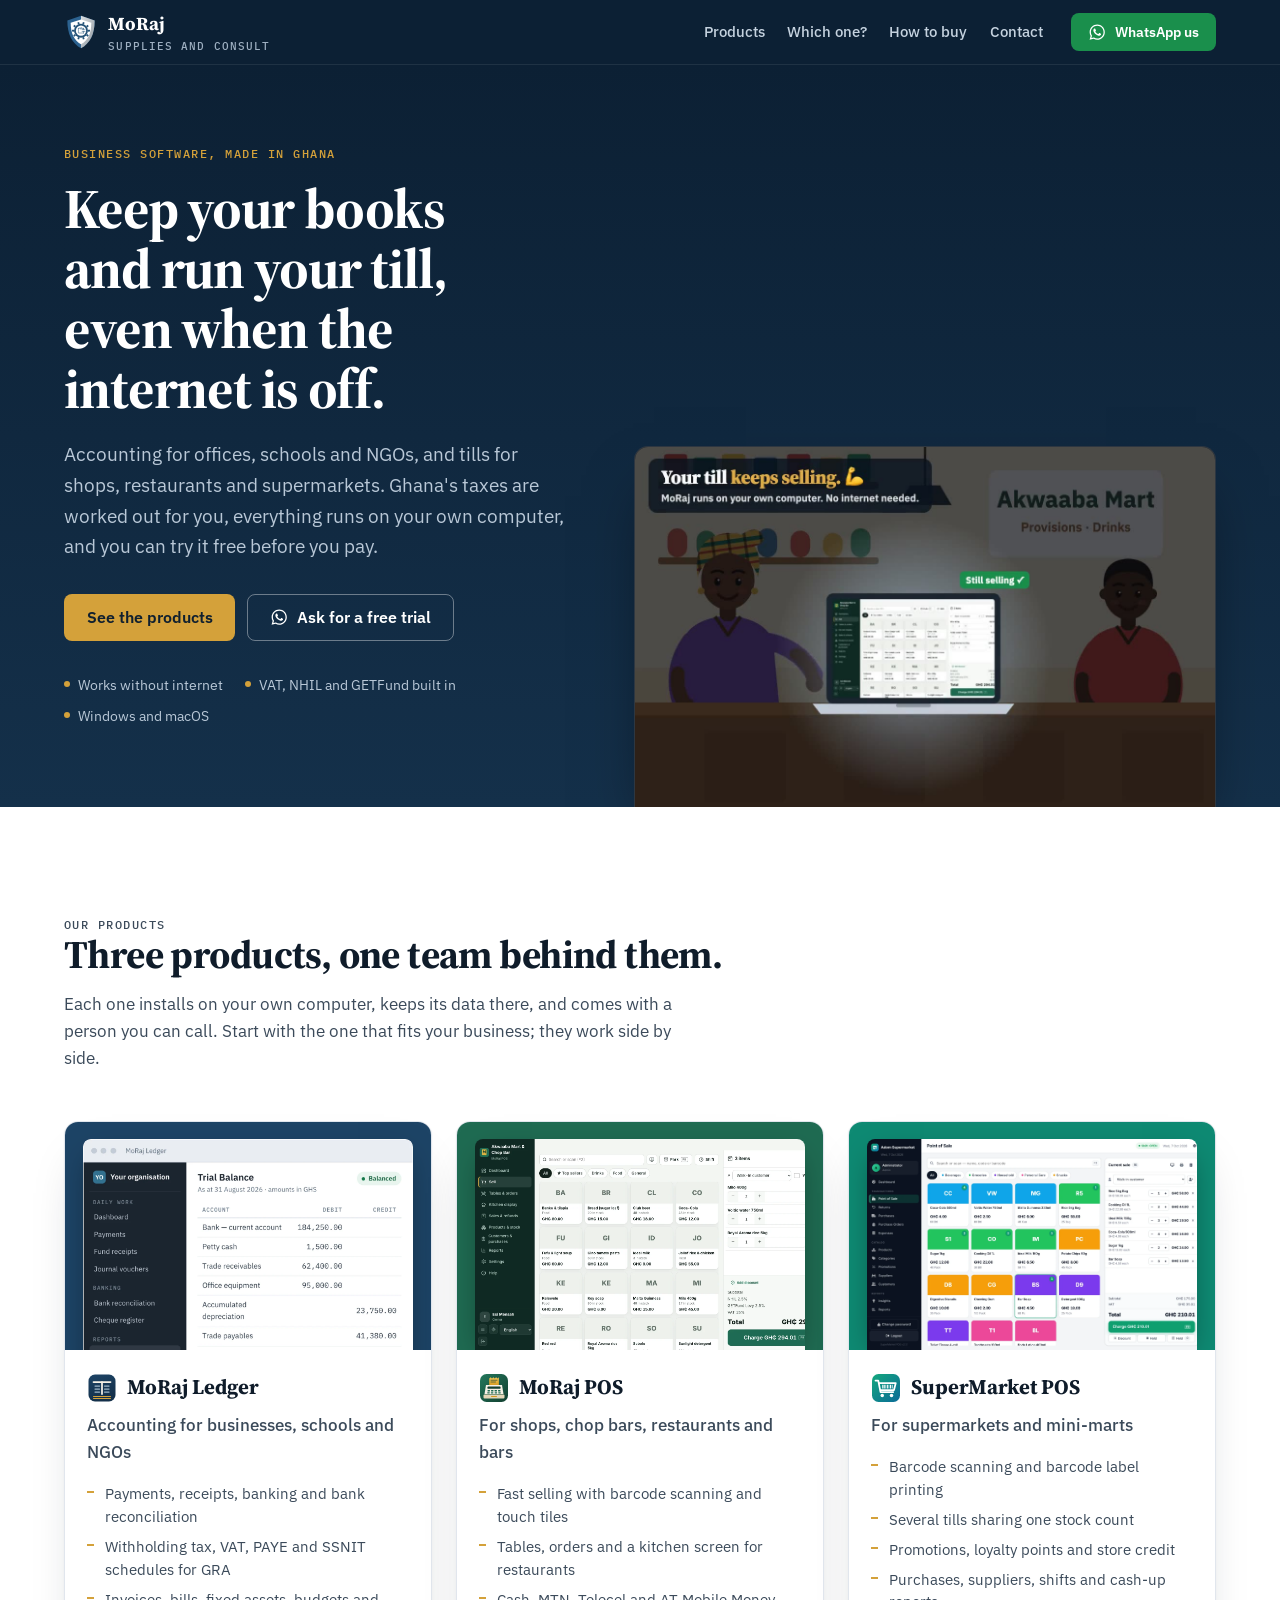
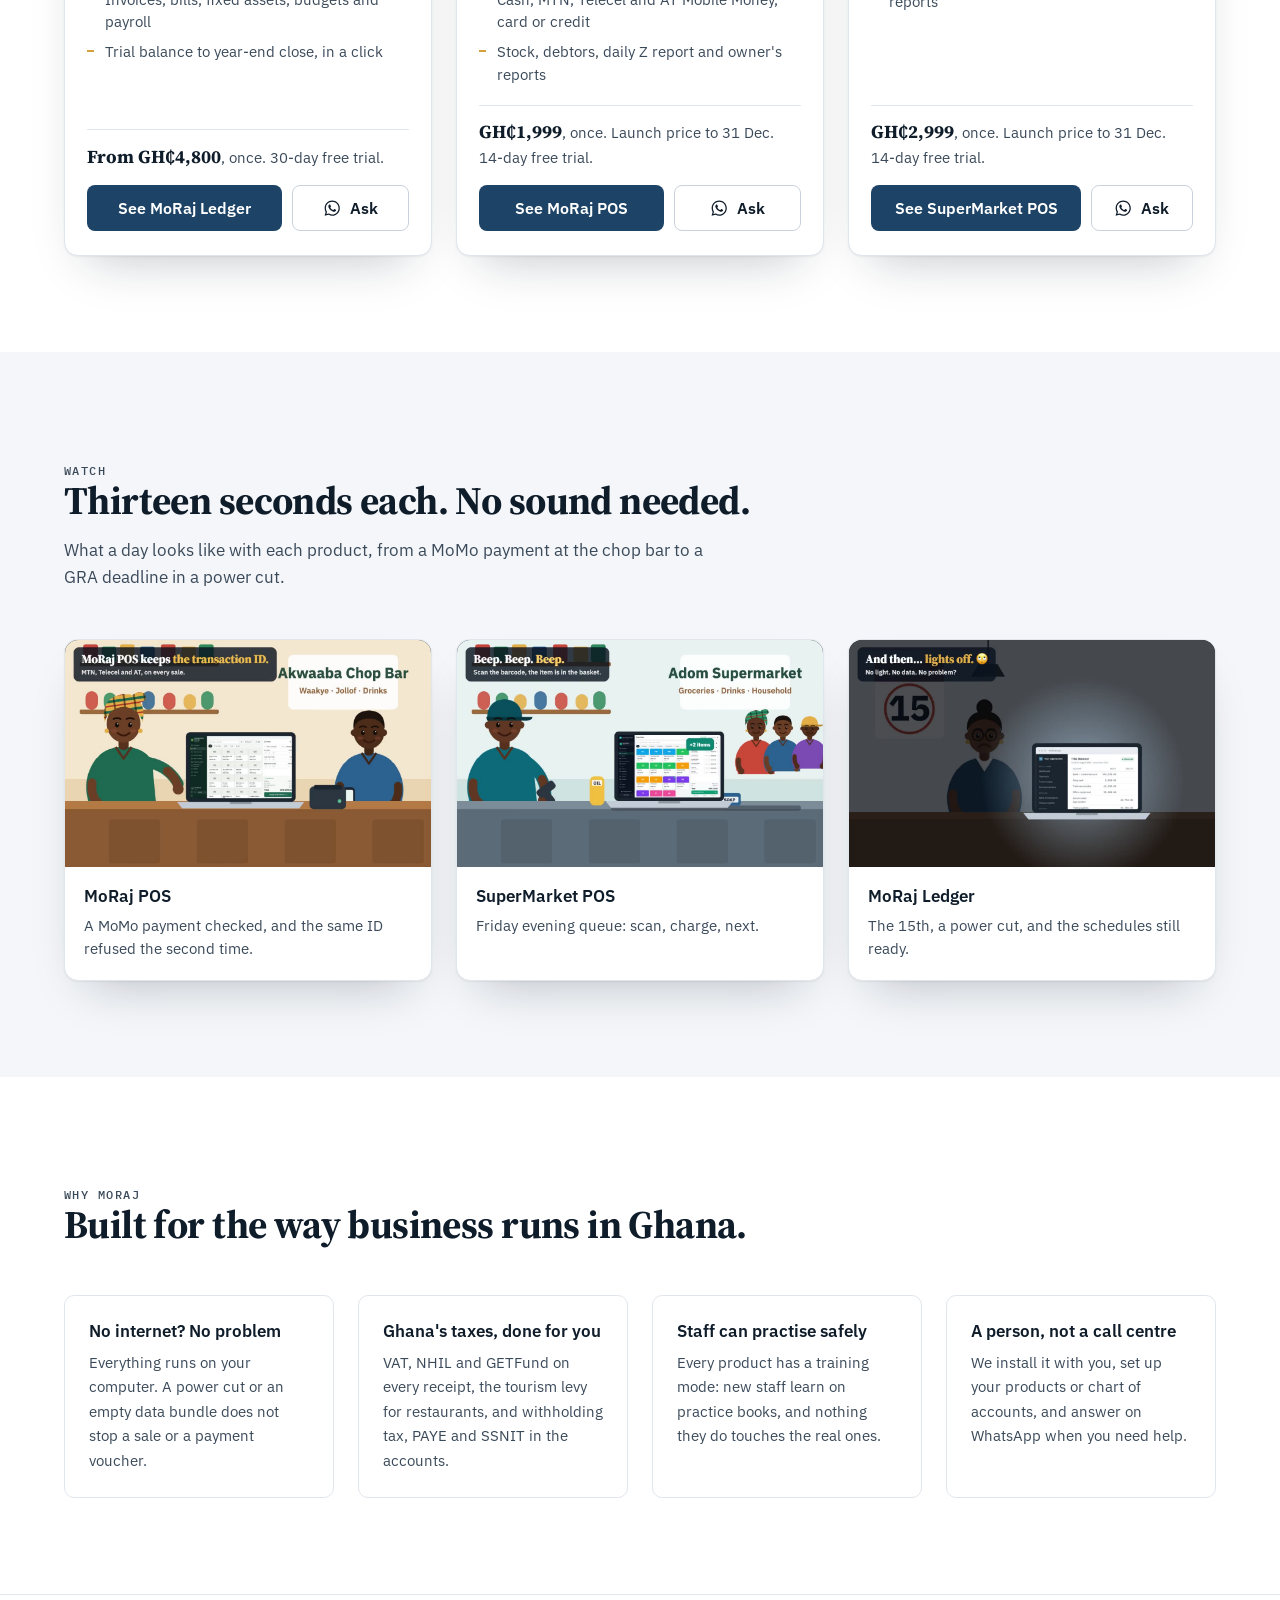
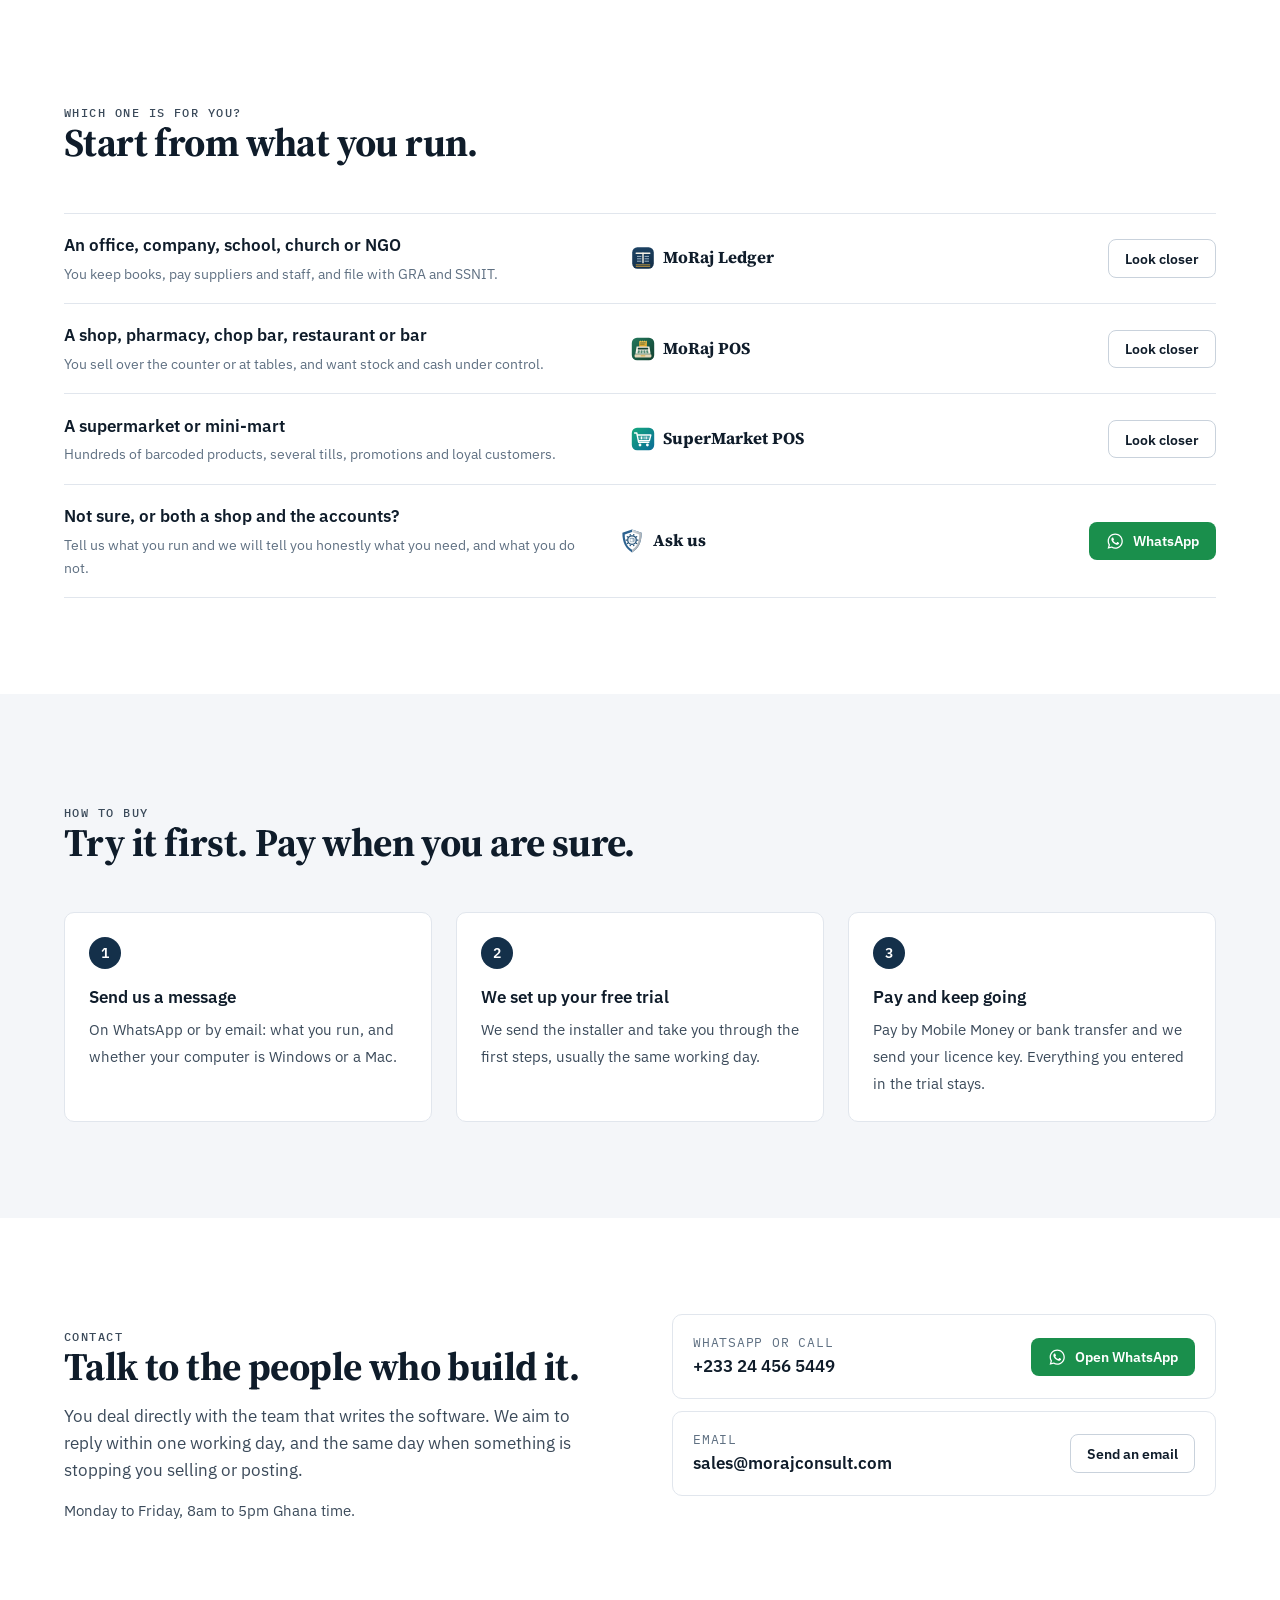
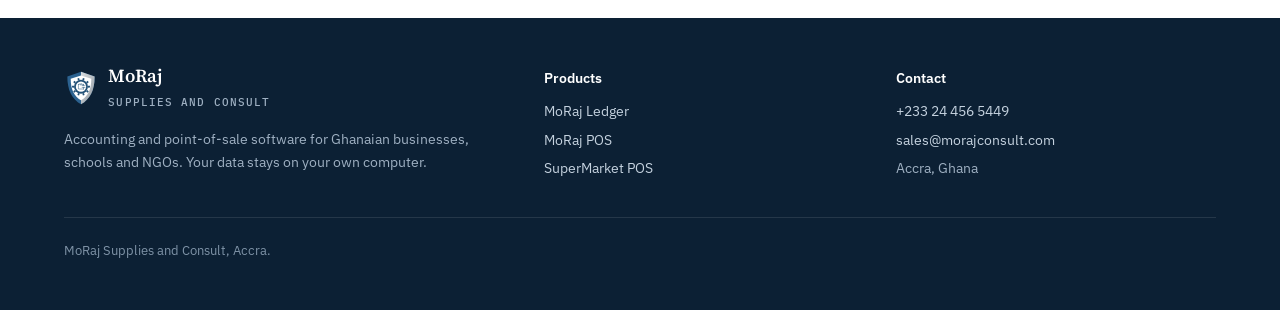
==== index.html @ 51623013 "Site: animated stories, real-app demos and launch prices The home hero is now the animated story (li" ====
<!doctype html>
<html lang="en-GH">
<head>
<meta charset="utf-8">
<meta name="viewport" content="width=device-width, initial-scale=1">
<title>MoRaj — accounting and point-of-sale software for Ghana</title>
<meta name="description" content="MoRaj Ledger for accounting, MoRaj POS for shops and restaurants, SuperMarket POS for supermarkets. Built for Ghana, runs on your own computer without internet. Free trial — WhatsApp +233 24 456 5449.">
<meta name="theme-color" content="#0c2034">
<!-- Link previews: most visitors arrive from a WhatsApp, Facebook or Snapchat link, where this card is the first impression. -->
<meta property="og:type" content="website">
<meta property="og:site_name" content="MoRaj Supplies and Consult">
<meta property="og:title" content="MoRaj — accounting and point-of-sale software for Ghana">
<meta property="og:description" content="Accounting, shop and restaurant tills, and supermarket tills. Ghana's taxes built in, works without internet, free trial.">
<meta property="og:url" content="https://morajconsult.com/">
<meta property="og:image" content="https://morajconsult.com/assets/og-home.png">
<meta property="og:image:width" content="1200">
<meta property="og:image:height" content="630">
<meta name="twitter:card" content="summary_large_image">
<link rel="icon" href="/assets/shield.svg" type="image/svg+xml">
<link rel="apple-touch-icon" href="/assets/shield-touch.png">
<link rel="preconnect" href="https://fonts.googleapis.com">
<link rel="preconnect" href="https://fonts.gstatic.com" crossorigin>
<link rel="stylesheet" href="https://fonts.googleapis.com/css2?family=IBM+Plex+Mono:wght@400;500&family=IBM+Plex+Sans:wght@400;500;600&family=Source+Serif+4:opsz,wght@8..60,600;8..60,700&display=swap">
<link rel="stylesheet" href="/assets/site.css">
</head>
<body>

<svg width="0" height="0" style="position:absolute" aria-hidden="true">
  <defs>
    <linearGradient id="steel" x1="0" y1="0" x2="1" y2="1"><stop offset="0%" stop-color="#d8dcdf"/><stop offset="45%" stop-color="#b9bfc4"/><stop offset="100%" stop-color="#8f979e"/></linearGradient>
    <!-- The company's mark: the MoRaj shield (gear, resistor, capacitor). Same geometry as the apps' BrandMark. -->
    <symbol id="shield" viewBox="0 0 120 132">
      <path d="M60 3 L113 21 C113 74 96 108 60 129 C24 108 7 74 7 21 Z" fill="#2c6290"/>
      <path d="M60 3 L113 21 C113 74 96 108 60 129 C60 129 60 3 60 3 Z" fill="url(#steel)"/>
      <path d="M60 17 L100 30 C100 71 87 98 60 114 C33 98 20 71 20 30 Z" fill="#ffffff"/>
      <g fill="#245277">
        <path d="M86.77,57.45 L94.84,57.68 L94.84,64.32 L86.77,64.55 Z M83.74,73.86 L90.14,78.79 L86.24,84.17 L79.57,79.61 Z M71.65,85.36 L73.92,93.11 L67.61,95.16 L64.89,87.55 Z M55.11,87.55 L52.39,95.16 L46.08,93.11 L48.35,85.36 Z M40.43,79.61 L33.76,84.17 L29.86,78.79 L36.26,73.86 Z M33.23,64.55 L25.16,64.32 L25.16,57.68 L33.23,57.45 Z M36.26,48.14 L29.86,43.21 L33.76,37.83 L40.43,42.39 Z M48.35,36.64 L46.08,28.89 L52.39,26.84 L55.11,34.45 Z M64.89,34.45 L67.61,26.84 L73.92,28.89 L71.65,36.64 Z M79.57,42.39 L86.24,37.83 L90.14,43.21 L83.74,48.14 Z"/>
        <circle cx="60" cy="61" r="27"/>
      </g>
      <circle cx="60" cy="61" r="20" fill="#ffffff"/>
      <g fill="none" stroke="#245277" stroke-width="1.9" stroke-linecap="round" stroke-linejoin="round">
        <path d="M50 52 h5 l1.5 -3.5 l3 7 l3 -7 l3 7 l1.5 -3.5 h3"/><path d="M50 52 V70 H70"/><path d="M70 52 V57"/><path d="M64.5 57 h11"/><path d="M64.5 64 h11"/><path d="M70 64 V70"/>
      </g>
    </symbol>
    <!-- MoRaj Ledger: the T-account with the gold double rule -->
    <linearGradient id="pg" x1="0" y1="0" x2="0.35" y2="1"><stop offset="0%" stop-color="#1d4466"/><stop offset="100%" stop-color="#14304a"/></linearGradient>
    <symbol id="m-ledger" viewBox="0 0 120 120">
      <rect x="6" y="6" width="108" height="108" rx="26" fill="url(#pg)"/>
      <g stroke="#f6f1e6" stroke-linecap="round" fill="none" stroke-width="7"><path d="M26 36 H94"/><path d="M60 36 V84"/></g>
      <g stroke="#9fb6c8" stroke-linecap="round" fill="none" stroke-width="5"><path d="M32 52 H50"/><path d="M32 64 H50"/><path d="M32 76 H50"/><path d="M70 52 H88"/><path d="M70 64 H88"/><path d="M70 76 H88"/></g>
      <g stroke="#d4a13a" stroke-linecap="round" fill="none" stroke-width="4"><path d="M26 94 H94"/><path d="M26 102 H94"/></g>
    </symbol>
    <!-- MoRaj POS: a till with the gold receipt coming out of it (assets/marks/moraj-pos.svg) -->
    <linearGradient id="pbg" x1="0" y1="0" x2="1" y2="1"><stop offset="0" stop-color="#23785c"/><stop offset="1" stop-color="#123f30"/></linearGradient>
    <linearGradient id="pgd" x1="0" y1="0" x2="0" y2="1"><stop offset="0" stop-color="#f4c656"/><stop offset="1" stop-color="#d49b20"/></linearGradient>
    <symbol id="m-pos" viewBox="0 0 120 120">
      <rect x="4" y="4" width="112" height="112" rx="26" fill="url(#pbg)"/>
  <!-- the receipt coming out of the till: the old mark's gold slip -->
  <path d="M41 50 V22 l5.5 -5 5.5 5 5.5 -5 5.5 5 5.5 -5 5.5 5 5.5 -5 V50 Z" fill="url(#pgd)"/>
  <path d="M48 29 H72 M48 36 H66" stroke="#123f30" stroke-width="3.2" stroke-linecap="round" opacity=".75"/>
  <!-- the till -->
  <path d="M28 48 H92 L98 84 H22 Z" fill="#f6f1e6"/>
  <rect x="34" y="54" width="52" height="9" rx="2.5" fill="#123f30"/>
  <g fill="#1f6b52">
    <rect x="34" y="68" width="10" height="5.5" rx="1.5"/><rect x="48" y="68" width="10" height="5.5" rx="1.5"/><rect x="62" y="68" width="10" height="5.5" rx="1.5"/><rect x="76" y="68" width="10" height="5.5" rx="1.5"/>
    <rect x="33" y="76.5" width="10" height="5" rx="1.5"/><rect x="47.5" y="76.5" width="10" height="5" rx="1.5"/><rect x="62.5" y="76.5" width="10" height="5" rx="1.5"/><rect x="77" y="76.5" width="10" height="5" rx="1.5"/>
  </g>
  <!-- the cash drawer, with the gold rule -->
  <rect x="18" y="86" width="84" height="16" rx="4" fill="#e3d6b8"/>
  <rect x="48" y="92" width="24" height="4" rx="2" fill="#d49b20"/>
    </symbol>
    <!-- SuperMarket POS: a trolley with a barcode in the basket (assets/marks/supermarket-pos.svg) -->
    <linearGradient id="sbg" x1="0" y1="0" x2="1" y2="1"><stop offset="0" stop-color="#14a87d"/><stop offset="1" stop-color="#0b6b98"/></linearGradient>
    <symbol id="m-smk" viewBox="0 0 120 120">
      <rect x="4" y="4" width="112" height="112" rx="26" fill="url(#sbg)"/>
  <!-- the trolley -->
  <path d="M18 30 H29 L38 76 H89" fill="none" stroke="#fff" stroke-width="7" stroke-linecap="round" stroke-linejoin="round"/>
  <path d="M31 40 H99 L92 68 H37" fill="none" stroke="#fff" stroke-width="7" stroke-linejoin="round"/>
  <!-- a barcode in the basket -->
  <g fill="#fff">
    <rect x="44" y="47" width="3" height="15"/><rect x="50" y="47" width="5" height="15"/><rect x="58" y="47" width="2.5" height="15"/>
    <rect x="63.5" y="47" width="4" height="15"/><rect x="70.5" y="47" width="2.5" height="15"/><rect x="76" y="47" width="5" height="15"/><rect x="84" y="47" width="2.5" height="15"/>
  </g>
  <circle cx="45" cy="90" r="7" fill="#fff"/><circle cx="82" cy="90" r="7" fill="#fff"/>
    </symbol>
    <symbol id="wa" viewBox="0 0 24 24"><path fill="currentColor" d="M12.04 2C6.58 2 2.13 6.45 2.13 11.91c0 1.75.46 3.45 1.32 4.95L2.05 22l5.25-1.38c1.45.79 3.08 1.21 4.74 1.21 5.46 0 9.91-4.45 9.91-9.91C21.95 6.45 17.5 2 12.04 2Zm0 18.15c-1.48 0-2.93-.4-4.2-1.15l-.3-.18-3.12.82.83-3.04-.2-.31a8.2 8.2 0 0 1-1.26-4.38c0-4.54 3.7-8.24 8.25-8.24 4.54 0 8.24 3.7 8.24 8.24 0 4.55-3.7 8.24-8.24 8.24Zm4.52-6.16c-.25-.12-1.47-.72-1.69-.81-.23-.08-.39-.12-.56.13-.17.24-.64.8-.78.97-.14.17-.29.19-.54.06-.25-.12-1.05-.39-1.99-1.23-.74-.66-1.23-1.47-1.38-1.72-.14-.25-.02-.38.11-.5.11-.11.25-.29.37-.43.13-.15.17-.25.25-.42.08-.17.04-.31-.02-.43-.06-.12-.56-1.34-.76-1.84-.2-.48-.41-.42-.56-.43h-.48c-.17 0-.43.06-.66.31-.22.25-.86.85-.86 2.07 0 1.22.89 2.4 1.01 2.56.12.17 1.75 2.67 4.23 3.74.59.26 1.05.41 1.41.52.59.19 1.13.16 1.56.1.48-.07 1.47-.6 1.67-1.18.21-.58.21-1.07.14-1.18-.06-.1-.22-.16-.47-.28Z"/></symbol>
  </defs>
</svg>

<header class="top on-dark">
  <div class="wrap top-in">
    <a class="logo" href="/" aria-label="MoRaj Supplies and Consult, home"><svg aria-hidden="true"><use href="#shield"/></svg><span><b>MoRaj</b><small>Supplies and Consult</small></span></a>
    <nav aria-label="Sections">
      <a href="#products">Products</a>
      <a href="#which">Which one?</a>
      <a href="#buy">How to buy</a>
      <a href="#contact">Contact</a>
    </nav>
    <a class="btn btn-wa btn-sm" href="https://wa.me/233244565449?text=Hello%20MoRaj%2C%20I%20would%20like%20to%20know%20more%20about%20your%20software."><svg aria-hidden="true"><use href="#wa"/></svg>WhatsApp us</a>
  </div>
</header>

<main>

  <section class="hero on-dark">
    <div class="wrap hero-grid">
      <div class="hero-copy">
        <p class="eyebrow">Business software, made in Ghana</p>
        <h1>Keep your books and run your till, even when the internet is off.</h1>
        <p class="lede">
          Accounting for offices, schools and NGOs, and tills for shops, restaurants and
          supermarkets. Ghana's taxes are worked out for you, everything runs on your own
          computer, and you can try it free before you pay.
        </p>
        <div class="cta-row">
          <a class="btn btn-primary" href="#products">See the products</a>
          <a class="btn btn-line" href="https://wa.me/233244565449?text=Hello%20MoRaj%2C%20I%20would%20like%20a%20free%20trial.%20My%20business%20is%3A%20"><svg aria-hidden="true"><use href="#wa"/></svg>Ask for a free trial</a>
        </div>
        <ul class="facts">
          <li>Works without internet</li>
          <li>VAT, NHIL and GETFund built in</li>
          <li>Windows and macOS</li>
        </ul>
      </div>
      <figure class="movie" aria-label="Animation: the lights go off in a shop and the till keeps selling"><video data-autoplay muted loop playsinline preload="metadata" poster="/assets/video/moraj-web-poster.jpg" width="1200" height="744"><source src="/assets/video/moraj-web.mp4" type="video/mp4"></video></figure>
    </div>
  </section>

  <!-- ── Products ─────────────────────────────────────────────────────── -->
  <section class="sec" id="products">
    <div class="wrap">
      <div class="head">
        <p class="kicker">Our products</p>
        <h2>Three products, one team behind them.</h2>
        <p>Each one installs on your own computer, keeps its data there, and comes with a person you can call. Start with the one that fits your business; they work side by side.</p>
      </div>
      <div class="products">

        <article class="product" style="--c: var(--ledger)">
          <div class="product-pic"><img src="/assets/img/ledger-tb.webp" width="1200" height="1293" alt="MoRaj Ledger showing a trial balance whose debit and credit totals agree." loading="lazy"></div>
          <div class="product-body">
            <div class="product-name"><svg aria-hidden="true"><use href="#m-ledger"/></svg><h3>MoRaj Ledger</h3></div>
            <p class="for">Accounting for businesses, schools and NGOs</p>
            <ul>
              <li>Payments, receipts, banking and bank reconciliation</li>
              <li>Withholding tax, VAT, PAYE and SSNIT schedules for GRA</li>
              <li>Invoices, bills, fixed assets, budgets and payroll</li>
              <li>Trial balance to year-end close, in a click</li>
            </ul>
            <p class="price-line"><b>From GH₵4,800</b>, once. 30-day free trial.</p>
            <div class="btns">
              <a class="btn btn-primary" href="/ledger/">See MoRaj Ledger</a>
              <a class="btn btn-line" href="https://wa.me/233244565449?text=Hello%2C%20I%20would%20like%20to%20try%20MoRaj%20Ledger.%20My%20organisation%20is%3A%20"><svg aria-hidden="true"><use href="#wa"/></svg>Ask</a>
            </div>
          </div>
        </article>

        <article class="product" style="--c: var(--pos)">
          <div class="product-pic"><img src="/assets/img/moraj-pos-sell.webp" width="1366" height="820" alt="MoRaj POS selling screen with food and drink tiles and a bill with NHIL, GETFund and VAT." loading="lazy"></div>
          <div class="product-body">
            <div class="product-name"><svg aria-hidden="true"><use href="#m-pos"/></svg><h3>MoRaj POS</h3></div>
            <p class="for">For shops, chop bars, restaurants and bars</p>
            <ul>
              <li>Fast selling with barcode scanning and touch tiles</li>
              <li>Tables, orders and a kitchen screen for restaurants</li>
              <li>Cash, MTN, Telecel and AT Mobile Money, card or credit</li>
              <li>Stock, debtors, daily Z report and owner's reports</li>
            </ul>
            <p class="price-line"><b>GH₵1,999</b>, once. Launch price to 31 Dec. 14-day free trial.</p>
            <div class="btns">
              <a class="btn btn-primary" href="/pos/">See MoRaj POS</a>
              <a class="btn btn-line" href="https://wa.me/233244565449?text=Hello%2C%20I%20would%20like%20to%20try%20MoRaj%20POS.%20My%20business%20is%3A%20"><svg aria-hidden="true"><use href="#wa"/></svg>Ask</a>
            </div>
          </div>
        </article>

        <article class="product" style="--c: var(--smk)">
          <div class="product-pic"><img src="/assets/img/supermarket-pos-till.webp" width="1600" height="1000" alt="SuperMarket POS till with a basket of groceries." loading="lazy"></div>
          <div class="product-body">
            <div class="product-name"><svg aria-hidden="true"><use href="#m-smk"/></svg><h3>SuperMarket POS</h3></div>
            <p class="for">For supermarkets and mini-marts</p>
            <ul>
              <li>Barcode scanning and barcode label printing</li>
              <li>Several tills sharing one stock count</li>
              <li>Promotions, loyalty points and store credit</li>
              <li>Purchases, suppliers, shifts and cash-up reports</li>
            </ul>
            <p class="price-line"><b>GH₵2,999</b>, once. Launch price to 31 Dec. 14-day free trial.</p>
            <div class="btns">
              <a class="btn btn-primary" href="/supermarket/">See SuperMarket POS</a>
              <a class="btn btn-line" href="https://wa.me/233244565449?text=Hello%2C%20I%20would%20like%20to%20try%20SuperMarket%20POS.%20My%20shop%20is%3A%20"><svg aria-hidden="true"><use href="#wa"/></svg>Ask</a>
            </div>
          </div>
        </article>

      </div>
    </div>
  </section>

  <!-- ── Watch ────────────────────────────────────────────────────────── -->
  <section class="sec tint" id="watch">
    <div class="wrap">
      <div class="head">
        <p class="kicker">Watch</p>
        <h2>Thirteen seconds each. No sound needed.</h2>
        <p>What a day looks like with each product, from a MoMo payment at the chop bar to a GRA deadline in a power cut.</p>
      </div>
      <div class="watch three">
        <figure class="vid"><video data-autoplay muted loop playsinline preload="metadata" poster="/assets/video/moraj-pos-web-poster.jpg" width="1200" height="744"><source src="/assets/video/moraj-pos-web.mp4" type="video/mp4"></video><figcaption><b>MoRaj POS</b><span>A MoMo payment checked, and the same ID refused the second time.</span></figcaption></figure>
        <figure class="vid"><video data-autoplay muted loop playsinline preload="metadata" poster="/assets/video/supermarket-pos-web-poster.jpg" width="1200" height="744"><source src="/assets/video/supermarket-pos-web.mp4" type="video/mp4"></video><figcaption><b>SuperMarket POS</b><span>Friday evening queue: scan, charge, next.</span></figcaption></figure>
        <figure class="vid"><video data-autoplay muted loop playsinline preload="metadata" poster="/assets/video/moraj-ledger-web-poster.jpg" width="1200" height="744"><source src="/assets/video/moraj-ledger-web.mp4" type="video/mp4"></video><figcaption><b>MoRaj Ledger</b><span>The 15th, a power cut, and the schedules still ready.</span></figcaption></figure>
      </div>
    </div>
  </section>

  <!-- ── Why ──────────────────────────────────────────────────────────── -->
  <section class="sec">
    <div class="wrap">
      <div class="head">
        <p class="kicker">Why MoRaj</p>
        <h2>Built for the way business runs in Ghana.</h2>
      </div>
      <div class="promises">
        <div class="promise">
          <h3>No internet? No problem</h3>
          <p>Everything runs on your computer. A power cut or an empty data bundle does not stop a sale or a payment voucher.</p>
        </div>
        <div class="promise">
          <h3>Ghana's taxes, done for you</h3>
          <p>VAT, NHIL and GETFund on every receipt, the tourism levy for restaurants, and withholding tax, PAYE and SSNIT in the accounts.</p>
        </div>
        <div class="promise">
          <h3>Staff can practise safely</h3>
          <p>Every product has a training mode: new staff learn on practice books, and nothing they do touches the real ones.</p>
        </div>
        <div class="promise">
          <h3>A person, not a call centre</h3>
          <p>We install it with you, set up your products or chart of accounts, and answer on WhatsApp when you need help.</p>
        </div>
      </div>
    </div>
  </section>

  <!-- ── Which one ────────────────────────────────────────────────────── -->
  <section class="sec" id="which">
    <div class="wrap">
      <div class="head">
        <p class="kicker">Which one is for you?</p>
        <h2>Start from what you run.</h2>
      </div>
      <ul class="chooser">
        <li>
          <div class="you">An office, company, school, church or NGO<small>You keep books, pay suppliers and staff, and file with GRA and SSNIT.</small></div>
          <div class="pick"><svg aria-hidden="true"><use href="#m-ledger"/></svg>MoRaj Ledger</div>
          <a class="btn btn-line btn-sm" href="/ledger/">Look closer</a>
        </li>
        <li>
          <div class="you">A shop, pharmacy, chop bar, restaurant or bar<small>You sell over the counter or at tables, and want stock and cash under control.</small></div>
          <div class="pick"><svg aria-hidden="true"><use href="#m-pos"/></svg>MoRaj POS</div>
          <a class="btn btn-line btn-sm" href="/pos/">Look closer</a>
        </li>
        <li>
          <div class="you">A supermarket or mini-mart<small>Hundreds of barcoded products, several tills, promotions and loyal customers.</small></div>
          <div class="pick"><svg aria-hidden="true"><use href="#m-smk"/></svg>SuperMarket POS</div>
          <a class="btn btn-line btn-sm" href="/supermarket/">Look closer</a>
        </li>
        <li>
          <div class="you">Not sure, or both a shop and the accounts?<small>Tell us what you run and we will tell you honestly what you need, and what you do not.</small></div>
          <div class="pick"><svg aria-hidden="true"><use href="#shield"/></svg>Ask us</div>
          <a class="btn btn-wa btn-sm" href="https://wa.me/233244565449?text=Hello%20MoRaj%2C%20which%20of%20your%20products%20suits%20my%20business%3F%20We%20run%3A%20"><svg aria-hidden="true"><use href="#wa"/></svg>WhatsApp</a>
        </li>
      </ul>
    </div>
  </section>

  <!-- ── How to buy ───────────────────────────────────────────────────── -->
  <section class="sec tint" id="buy">
    <div class="wrap">
      <div class="head">
        <p class="kicker">How to buy</p>
        <h2>Try it first. Pay when you are sure.</h2>
      </div>
      <ol class="steps">
        <li><b>Send us a message</b><span>On WhatsApp or by email: what you run, and whether your computer is Windows or a Mac.</span></li>
        <li><b>We set up your free trial</b><span>We send the installer and take you through the first steps, usually the same working day.</span></li>
        <li><b>Pay and keep going</b><span>Pay by Mobile Money or bank transfer and we send your licence key. Everything you entered in the trial stays.</span></li>
      </ol>
    </div>
  </section>

  <!-- ── Contact ──────────────────────────────────────────────────────── -->
  <section class="sec" id="contact">
    <div class="wrap contact">
      <div class="head">
        <p class="kicker">Contact</p>
        <h2>Talk to the people who build it.</h2>
        <p>You deal directly with the team that writes the software. We aim to reply within one working day, and the same day when something is stopping you selling or posting.</p>
        <p class="hours">Monday to Friday, 8am to 5pm Ghana time.</p>
      </div>
      <div class="ways">
        <div class="way"><div><small>WhatsApp or call</small><b>+233 24 456 5449</b></div><a class="btn btn-wa btn-sm" href="https://wa.me/233244565449"><svg aria-hidden="true"><use href="#wa"/></svg>Open WhatsApp</a></div>
        <div class="way"><div><small>Email</small><b>sales@morajconsult.com</b></div><a class="btn btn-line btn-sm" href="mailto:sales@morajconsult.com">Send an email</a></div>
      </div>
    </div>
  </section>

</main>

<footer class="foot">
  <div class="wrap">
    <div class="foot-grid">
      <div>
        <a class="logo" href="/" aria-label="MoRaj Supplies and Consult, home"><svg aria-hidden="true"><use href="#shield"/></svg><span><b>MoRaj</b><small>Supplies and Consult</small></span></a>
        <p style="margin-top:1rem">Accounting and point-of-sale software for Ghanaian businesses, schools and NGOs. Your data stays on your own computer.</p>
      </div>
      <div>
        <b>Products</b>
        <p><a href="/ledger/">MoRaj Ledger</a></p>
        <p><a href="/pos/">MoRaj POS</a></p>
        <p><a href="/supermarket/">SuperMarket POS</a></p>
      </div>
      <div>
        <b>Contact</b>
        <p><a href="https://wa.me/233244565449">+233 24 456 5449</a></p>
        <p><a href="mailto:sales@morajconsult.com">sales@morajconsult.com</a></p>
        <p>Accra, Ghana</p>
      </div>
    </div>
    <div class="legal">
      <span>MoRaj Supplies and Consult, Accra.</span>
    </div>
  </div>
</footer>

<a class="wa-float" href="https://wa.me/233244565449?text=Hello%20MoRaj%2C%20I%20would%20like%20to%20know%20more%20about%20your%20software." aria-label="Chat with us on WhatsApp"><svg aria-hidden="true"><use href="#wa"/></svg>Chat</a>

<script src="/assets/play-visible.js" defer></script>
</body>
</html>
---- assets/site.css ----
/* MoRaj Supplies and Consult — the company pages (home, MoRaj POS, SuperMarket POS).
   The MoRaj Ledger page (/ledger/) carries its own copy of these tokens inline, because its
   source lives in the Ledger repo; the two are kept in the same family on purpose:
   navy page, cream and gold, Source Serif 4 for headings, IBM Plex for everything else.
   Each product keeps its own colour for its mark and its band, and nothing else. */

:root {
  --ink:        #0f1c2a;
  --ink-2:      #3b4a5a;
  --ink-3:      #5f7082;
  --paper:      #ffffff;
  --paper-2:    #f4f6f9;
  --rule:       #e1e6ed;
  --rule-2:     #c9d2dc;
  --navy:       #1d4466;
  --navy-deep:  #14304a;
  --navy-ink:   #0c2034;
  --link:       #245277;
  --btn:        #1d4466;
  --btn-hover:  #14304a;
  --btn-ink:    #ffffff;
  --gold:       #d4a13a;
  --gold-ink:   #86601a;
  --gold-soft:  #faf3e3;
  --hero-ink:   #f3f6fa;
  --hero-ink-2: #b9c8d7;
  --wa:         #1a8f4c;
  --wa-hover:   #137a3f;
  --shadow:     0 1px 2px rgba(15, 28, 42, .06), 0 24px 48px -24px rgba(15, 28, 42, .28);

  /* the products' own colours, from their app icons */
  --ledger:     #1d4466;
  --pos:        #1f6b52;
  --pos-deep:   #123f30;
  --pos-gold:   #e7b33a;
  --smk:        #0e8a73;
  --smk-deep:   #0a4f5c;

  /* the band a page's hero sits on — set per page */
  --band-1: var(--navy-ink);
  --band-2: var(--navy-deep);

  --measure: 64ch;
  --gap: clamp(1rem, 2.4vw, 1.5rem);
  --section-y: clamp(3.5rem, 8vw, 6rem);
  --radius: 10px;

  --serif: 'Source Serif 4', Georgia, 'Times New Roman', serif;
  --sans: 'IBM Plex Sans', system-ui, -apple-system, 'Segoe UI', Roboto, sans-serif;
  --mono: 'IBM Plex Mono', ui-monospace, 'SF Mono', Menlo, Consolas, monospace;
}
@media (prefers-color-scheme: dark) {
  :root:not([data-theme='light']) {
    --ink: #e8eef5; --ink-2: #b3c1cf; --ink-3: #8a9bad;
    --paper: #0b1622; --paper-2: #10202f; --rule: #1f3346; --rule-2: #2c4359;
    --link: #8ab8dc; --btn: #e0b24f; --btn-hover: #ecc26a; --btn-ink: #10202f;
    --gold: #e0b24f; --gold-ink: #e6bd63; --gold-soft: #2a2213;
    --navy-deep: #0e2236; --navy-ink: #081626;
    --shadow: 0 1px 2px rgba(0,0,0,.3), 0 24px 48px -24px rgba(0,0,0,.7);
  }
}
:root[data-theme='dark'] {
  --ink: #e8eef5; --ink-2: #b3c1cf; --ink-3: #8a9bad;
  --paper: #0b1622; --paper-2: #10202f; --rule: #1f3346; --rule-2: #2c4359;
  --link: #8ab8dc; --btn: #e0b24f; --btn-hover: #ecc26a; --btn-ink: #10202f;
  --gold: #e0b24f; --gold-ink: #e6bd63; --gold-soft: #2a2213;
  --navy-deep: #0e2236; --navy-ink: #081626;
  --shadow: 0 1px 2px rgba(0,0,0,.3), 0 24px 48px -24px rgba(0,0,0,.7);
}

*, *::before, *::after { box-sizing: border-box; }
html { scroll-behavior: smooth; scroll-padding-top: 5rem; -webkit-text-size-adjust: 100%; }
body { margin: 0; background: var(--paper); color: var(--ink); font-family: var(--sans);
       font-size: 1.0625rem; line-height: 1.6; -webkit-font-smoothing: antialiased; }
img, svg { display: block; max-width: 100%; }
a { color: var(--link); text-underline-offset: .18em; }
a:focus-visible, button:focus-visible, summary:focus-visible { outline: 2px solid var(--gold); outline-offset: 3px; border-radius: 4px; }
.wrap { width: min(100% - 2rem, 72rem); margin-inline: auto; }
.sr-only { position: absolute; width: 1px; height: 1px; overflow: hidden; clip: rect(0 0 0 0); white-space: nowrap; }

/* ── Buttons ─────────────────────────────────────────────────────────── */
.btn { display: inline-flex; align-items: center; justify-content: center; gap: .55rem;
       min-height: 2.9rem; padding: .7rem 1.35rem; border-radius: 8px; font: 600 .98rem/1.2 var(--sans);
       text-decoration: none; border: 1px solid transparent; cursor: pointer;
       transition: background-color .15s ease, border-color .15s ease, color .15s ease; }
.btn svg { width: 1.15rem; height: 1.15rem; flex: none; }
.btn-primary { background: var(--btn); color: var(--btn-ink); }
.btn-primary:hover { background: var(--btn-hover); }
.btn-wa { background: var(--wa); color: #fff; }
.btn-wa:hover { background: var(--wa-hover); }
.btn-line { border-color: var(--rule-2); color: var(--ink); background: transparent; }
.btn-line:hover { border-color: var(--ink-3); }
.btn-sm { min-height: 2.4rem; padding: .5rem 1rem; font-size: .9rem; }
.on-dark .btn-primary { background: var(--gold); color: #10202f; }
.on-dark .btn-primary:hover { background: #e6b653; }
.on-dark .btn-line { border-color: rgba(255,255,255,.38); color: #fff; }
.on-dark .btn-line:hover { border-color: rgba(255,255,255,.75); }

/* ── Top bar ─────────────────────────────────────────────────────────── */
.top { position: sticky; top: 0; z-index: 20; background: var(--band-1); border-bottom: 1px solid rgba(255,255,255,.08); }
.top-in { display: flex; align-items: center; gap: 1.5rem; min-height: 4rem; }
.logo { display: inline-flex; align-items: center; gap: .65rem; text-decoration: none; color: #fff; min-width: 0; }
.logo svg { width: 34px; height: 34px; flex: none; }
.logo b { font: 700 1.15rem/1.1 var(--serif); letter-spacing: -.01em; }
.logo small { display: block; font: 500 .68rem/1.2 var(--mono); letter-spacing: .1em; text-transform: uppercase; color: #9fb0c2; margin-top: .15rem; }
.top nav { display: flex; gap: 1.4rem; margin-left: auto; }
.top nav a { color: #c5d2df; text-decoration: none; font-size: .93rem; font-weight: 500; }
.top nav a:hover, .top nav a[aria-current] { color: #fff; }
.top .btn { margin-left: .25rem; }
@media (max-width: 56rem) { .top nav { display: none; } .top .btn { margin-left: auto; } }
@media (max-width: 26rem) { .logo small { display: none; } .top .btn { padding-inline: .8rem; } }

/* ── Hero ────────────────────────────────────────────────────────────── */
.hero { background: linear-gradient(180deg, var(--band-1) 0%, var(--band-2) 100%); color: var(--hero-ink);
        padding-block: clamp(2.8rem, 7vw, 5rem) 0; overflow: hidden; }
.hero-grid { display: grid; grid-template-columns: minmax(0, 1fr) minmax(0, 1.15fr); gap: clamp(2rem, 5vw, 4rem); align-items: end; }
.hero-copy { padding-bottom: clamp(3rem, 7vw, 5rem); }
.eyebrow { font: 500 .78rem/1.3 var(--mono); letter-spacing: .12em; text-transform: uppercase; color: var(--gold); margin: 0 0 1.1rem; }
.hero h1 { margin: 0; font: 700 clamp(2.2rem, 5vw, 3.5rem)/1.07 var(--serif); letter-spacing: -.02em; text-wrap: balance; color: #fff; }
.hero .lede { margin: 1.3rem 0 0; font-size: clamp(1.05rem, 1.5vw, 1.2rem); color: var(--hero-ink-2); max-width: 46ch; }
.cta-row { display: flex; flex-wrap: wrap; gap: .75rem; margin-top: 2rem; align-items: center; }
.facts { display: flex; flex-wrap: wrap; gap: .5rem 1.4rem; margin: 2rem 0 0; padding: 0; list-style: none; font-size: .9rem; color: var(--hero-ink-2); }
.facts li { display: flex; align-items: center; gap: .5rem; }
.facts li::before { content: ''; width: 6px; height: 6px; border-radius: 50%; background: var(--gold); }
@media (max-width: 60rem) { .hero-grid { grid-template-columns: 1fr; } .hero-copy { padding-bottom: 0; } }

/* A real screenshot in a window frame, sitting on the bottom edge of the hero */
.shot { margin: 0; background: #fff; border-radius: 12px 12px 0 0; overflow: hidden; border: 1px solid rgba(255,255,255,.14); border-bottom: 0;
        box-shadow: 0 30px 60px -20px rgba(0,0,0,.55); }
.shot-bar { display: flex; align-items: center; gap: .4rem; padding: .55rem .8rem; background: #e9edf2; border-bottom: 1px solid #d5dce4; }
.shot-bar i { width: 10px; height: 10px; border-radius: 50%; background: #c3ccd6; }
.shot-bar span { margin-left: .6rem; font-size: .72rem; color: #5a6b7d; }
.shot img { width: 100%; height: auto; }

/* ── Sections ────────────────────────────────────────────────────────── */
.sec { padding-block: var(--section-y); }
.sec + .sec { border-top: 1px solid var(--rule); }
.sec.tint { background: var(--paper-2); border-top: 0; }
.sec.tint + .sec { border-top: 0; }
.head { max-width: 46rem; margin-bottom: clamp(2rem, 4vw, 3rem); }
.kicker { font: 500 .76rem/1.3 var(--mono); letter-spacing: .12em; text-transform: uppercase; color: var(--gold-ink); margin: 0 0 .8rem; }
.head h2 { margin: 0; font: 700 clamp(1.7rem, 3.4vw, 2.45rem)/1.12 var(--serif); letter-spacing: -.015em; text-wrap: balance; }
.head p { margin: .9rem 0 0; color: var(--ink-2); max-width: var(--measure); }

/* Product cards (home) */
.products { display: grid; grid-template-columns: repeat(3, minmax(0, 1fr)); gap: var(--gap); align-items: stretch; }
.product { display: flex; flex-direction: column; border: 1px solid var(--rule); border-radius: 14px; background: var(--paper); overflow: hidden; box-shadow: var(--shadow); }
.product-pic { aspect-ratio: 16 / 10; overflow: hidden; background: var(--c, var(--navy)); display: grid; place-items: end center; padding: 1.1rem 1.1rem 0; }
.product-pic img { width: 100%; height: 100%; object-fit: cover; object-position: left top; border-radius: 8px 8px 0 0; box-shadow: 0 10px 30px -10px rgba(0,0,0,.5); }
.product-body { display: flex; flex-direction: column; flex: 1; padding: 1.4rem 1.4rem 1.5rem; }
.product-name { display: flex; align-items: center; gap: .6rem; }
.product-name svg { width: 30px; height: 30px; flex: none; }
.product-name h3 { margin: 0; font: 700 1.3rem/1.2 var(--serif); }
.product .for { margin: .55rem 0 0; color: var(--ink-2); font-weight: 500; }
.product ul { margin: 1rem 0 1.2rem; padding: 0; list-style: none; display: grid; gap: .45rem; }
.product li { position: relative; padding-left: 1.1rem; color: var(--ink-2); font-size: .95rem; line-height: 1.5; }
.product li::before { content: ''; position: absolute; left: 0; top: .62em; width: 7px; height: 2px; background: var(--gold); }
.product .price-line { margin: auto 0 1rem; padding-top: .9rem; border-top: 1px solid var(--rule); font-size: .95rem; color: var(--ink-2); }
.product .price-line b { color: var(--ink); font: 700 1.15rem/1.2 var(--serif); }
.product .btns { display: flex; flex-wrap: wrap; gap: .6rem; }
.product .btns .btn { flex: 1 1 auto; }
@media (max-width: 62rem) { .products { grid-template-columns: 1fr; max-width: 34rem; margin-inline: auto; } }

/* Promises */
.promises { display: grid; grid-template-columns: repeat(4, minmax(0, 1fr)); gap: var(--gap); }
.promise { padding: 1.5rem; border: 1px solid var(--rule); border-radius: var(--radius); background: var(--paper); }
.promise h3 { margin: 0 0 .5rem; font: 600 1.06rem/1.3 var(--sans); }
.promise p { margin: 0; color: var(--ink-2); font-size: .96rem; }
@media (max-width: 64rem) { .promises { grid-template-columns: repeat(2, minmax(0, 1fr)); } }
@media (max-width: 38rem) { .promises { grid-template-columns: 1fr; } }

/* Which one is for you */
.chooser { margin: 0; padding: 0; list-style: none; border-top: 1px solid var(--rule); }
.chooser li { display: grid; grid-template-columns: minmax(0, 1.2fr) minmax(0, 1fr) auto; gap: .5rem 2rem; align-items: center; padding: 1.15rem 0; border-bottom: 1px solid var(--rule); }
.chooser .you { font-weight: 600; }
.chooser .you small { display: block; font-weight: 400; color: var(--ink-3); font-size: .9rem; margin-top: .15rem; }
.chooser .pick { display: flex; align-items: center; gap: .55rem; font: 700 1.05rem/1.2 var(--serif); }
.chooser .pick svg { width: 24px; height: 24px; flex: none; }
@media (max-width: 46rem) { .chooser li { grid-template-columns: 1fr; } }

/* Feature areas (product pages) */
.areas { display: grid; grid-template-columns: repeat(3, minmax(0, 1fr)); gap: var(--gap); }
.area { padding: 1.5rem 1.5rem 1.6rem; border-radius: var(--radius); background: var(--paper); border: 1px solid var(--rule); }
.area h3 { margin: 0 0 .75rem; font: 600 1.05rem/1.3 var(--sans); }
.area ul { margin: 0; padding: 0; list-style: none; display: grid; gap: .45rem; }
.area li { position: relative; padding-left: 1.1rem; color: var(--ink-2); font-size: .95rem; line-height: 1.5; }
.area li::before { content: ''; position: absolute; left: 0; top: .62em; width: 7px; height: 2px; background: var(--gold); }
.area.lead { background: var(--band-2); border-color: var(--band-2); }
.area.lead h3 { color: #fff; }
.area.lead li { color: rgba(255,255,255,.78); }
@media (max-width: 62rem) { .areas { grid-template-columns: repeat(2, minmax(0, 1fr)); } }
@media (max-width: 40rem) { .areas { grid-template-columns: 1fr; } }

/* Ghana documents */
.split { display: grid; grid-template-columns: minmax(0, .9fr) minmax(0, 1.1fr); gap: clamp(2rem, 5vw, 4rem); align-items: start; }
.split .head { margin-bottom: 0; }
@media (max-width: 56rem) { .split { grid-template-columns: 1fr; } }
.docs { display: grid; grid-template-columns: repeat(2, minmax(0, 1fr)); gap: .75rem; margin: 0; padding: 0; list-style: none; }
.doc { padding: 1rem 1.1rem; border: 1px solid var(--rule); border-radius: 8px; background: var(--paper); }
.doc b { display: block; font-weight: 600; font-size: .98rem; }
.doc span { display: block; margin-top: .2rem; color: var(--ink-3); font-size: .88rem; line-height: 1.45; }
@media (max-width: 34rem) { .docs { grid-template-columns: 1fr; } }

/* Steps: a real sequence, so it is numbered */
.steps { display: grid; grid-template-columns: repeat(3, minmax(0, 1fr)); gap: var(--gap); margin: 0; padding: 0; list-style: none; counter-reset: step; }
.steps li { counter-increment: step; padding: 1.5rem; border-radius: var(--radius); background: var(--paper); border: 1px solid var(--rule); }
.steps li::before { content: counter(step); display: grid; place-items: center; width: 2rem; height: 2rem; border-radius: 50%;
                    margin-bottom: .9rem; background: var(--band-2); color: #fff; font: 600 .9rem/1 var(--sans); }
.steps b { display: block; font-weight: 600; margin-bottom: .3rem; }
.steps span { color: var(--ink-2); font-size: .95rem; }
@media (max-width: 52rem) { .steps { grid-template-columns: 1fr; } }

/* Price band (product pages) */
.band { background: var(--band-2); color: var(--hero-ink); border-radius: 14px; padding: clamp(1.8rem, 4vw, 3rem);
        display: grid; grid-template-columns: minmax(0, 1.1fr) minmax(0, 1fr); gap: clamp(1.5rem, 4vw, 3.5rem); align-items: center; }
.band .kicker { color: var(--gold); }
.band h2 { margin: 0; font: 700 clamp(1.6rem, 3vw, 2.2rem)/1.15 var(--serif); color: #fff; text-wrap: balance; }
.band p { color: var(--hero-ink-2); margin: .9rem 0 0; }
.band ul { margin: 0; padding: 0; list-style: none; display: grid; gap: .8rem; }
.band li b { display: block; color: #fff; font-weight: 600; }
.band li span { color: var(--hero-ink-2); font-size: .95rem; }
@media (max-width: 56rem) { .band { grid-template-columns: 1fr; } }

/* FAQ */
.faq { max-width: 50rem; border-top: 1px solid var(--rule); }
.faq details { border-bottom: 1px solid var(--rule); }
.faq summary { list-style: none; cursor: pointer; padding: 1.15rem 2.5rem 1.15rem 0; position: relative; font-weight: 600; font-size: 1.02rem; }
.faq summary::-webkit-details-marker { display: none; }
.faq summary::after { content: ''; position: absolute; right: .4rem; top: 50%; width: 10px; height: 10px; margin-top: -7px;
                      border-right: 2px solid var(--ink-3); border-bottom: 2px solid var(--ink-3); transform: rotate(45deg); transition: transform .15s ease; }
.faq details[open] summary::after { transform: rotate(-135deg); margin-top: -2px; }
.faq details p { margin: 0 0 1.2rem; color: var(--ink-2); max-width: var(--measure); }

/* Contact */
.contact { display: grid; grid-template-columns: minmax(0, 1fr) minmax(0, 1fr); gap: clamp(2rem, 5vw, 4rem); align-items: start; }
.contact .head { margin: 0; }
.ways { display: grid; gap: .75rem; }
.way { display: flex; justify-content: space-between; align-items: center; gap: 1rem; flex-wrap: wrap; padding: 1.1rem 1.25rem;
       border: 1px solid var(--rule); border-radius: var(--radius); background: var(--paper); }
.way small { display: block; color: var(--ink-3); font-size: .8rem; font-family: var(--mono); letter-spacing: .06em; text-transform: uppercase; }
.way b { font-weight: 600; font-size: 1.05rem; overflow-wrap: anywhere; }
.hours { color: var(--ink-3); font-size: .92rem; margin: .4rem 0 0; }
@media (max-width: 52rem) { .contact { grid-template-columns: 1fr; } }

/* Footer */
.foot { background: var(--navy-ink); color: #9fb0c2; font-size: .9rem; padding-block: 3rem; }
.foot-grid { display: grid; grid-template-columns: minmax(0, 1.4fr) repeat(2, minmax(0, 1fr)); gap: 2rem; }
.foot b { display: block; color: #fff; font-weight: 600; margin-bottom: .6rem; }
.foot a { color: #c5d2df; text-decoration: none; }
.foot a:hover { color: #fff; text-decoration: underline; }
.foot p { margin: 0 0 .35rem; }
.foot .legal { margin-top: 2rem; padding-top: 1.4rem; border-top: 1px solid rgba(255,255,255,.1); display: flex; flex-wrap: wrap;
               gap: .5rem 2rem; justify-content: space-between; color: #7f93a7; font-size: .84rem; }
@media (max-width: 48rem) { .foot-grid { grid-template-columns: 1fr; } }

/* WhatsApp, always one tap away on a phone */
.wa-float { position: fixed; right: 1rem; bottom: 1rem; z-index: 30; display: none; align-items: center; gap: .5rem;
            padding: .8rem 1.1rem; border-radius: 99px; background: var(--wa); color: #fff; text-decoration: none; font-weight: 600;
            box-shadow: 0 10px 30px -8px rgba(0,0,0,.45); }
.wa-float svg { width: 1.3rem; height: 1.3rem; }
@media (max-width: 56rem) { .wa-float { display: inline-flex; } .foot { padding-bottom: 6rem; } }

@media (prefers-reduced-motion: reduce) { html { scroll-behavior: auto; } * { transition: none !important; } }

/* ── Video: the animated stories and the real-app recordings ─────────── */
.movie { margin: 0; border-radius: 14px 14px 0 0; overflow: hidden; border: 1px solid rgba(255,255,255,.14); border-bottom: 0;
         box-shadow: 0 30px 60px -20px rgba(0,0,0,.55); background: #0b1622; line-height: 0; }
.movie video { width: 100%; height: auto; display: block; }
.watch { display: grid; grid-template-columns: repeat(2, minmax(0, 1fr)); gap: var(--gap); }
.watch.three { grid-template-columns: repeat(3, minmax(0, 1fr)); }
.vid { margin: 0; border: 1px solid var(--rule); border-radius: 14px; overflow: hidden; background: var(--paper); box-shadow: var(--shadow); }
.vid video { width: 100%; height: auto; display: block; background: #0b1622; aspect-ratio: var(--ar, 1200 / 744); }
.vid figcaption { padding: 1rem 1.2rem 1.15rem; }
.vid figcaption b { display: block; font-weight: 600; }
.vid figcaption span { display: block; margin-top: .2rem; color: var(--ink-2); font-size: .93rem; }
.vid .live { display: inline-block; margin-right: .5rem; padding: .1rem .5rem; border-radius: 99px; background: #c8453a; color: #fff;
             font: 600 .68rem/1.5 var(--mono); letter-spacing: .08em; text-transform: uppercase; vertical-align: .1em; }
@media (max-width: 56rem) { .watch, .watch.three { grid-template-columns: 1fr; } }

/* Prices on the product pages */
.price-big { margin: 1.2rem 0 0; display: flex; flex-wrap: wrap; align-items: baseline; gap: .4rem 1rem; }
.price-big b { font: 700 clamp(2.4rem, 5vw, 3.2rem)/1 var(--serif); color: #fff; letter-spacing: -.01em; }
.price-big span { color: var(--hero-ink-2); }
.price-big s { color: rgba(255,255,255,.55); }
.pill-gold { display: inline-block; margin-top: .8rem; padding: .3rem .8rem; border-radius: 99px; background: var(--gold); color: #10202f; font-weight: 600; font-size: .9rem; }
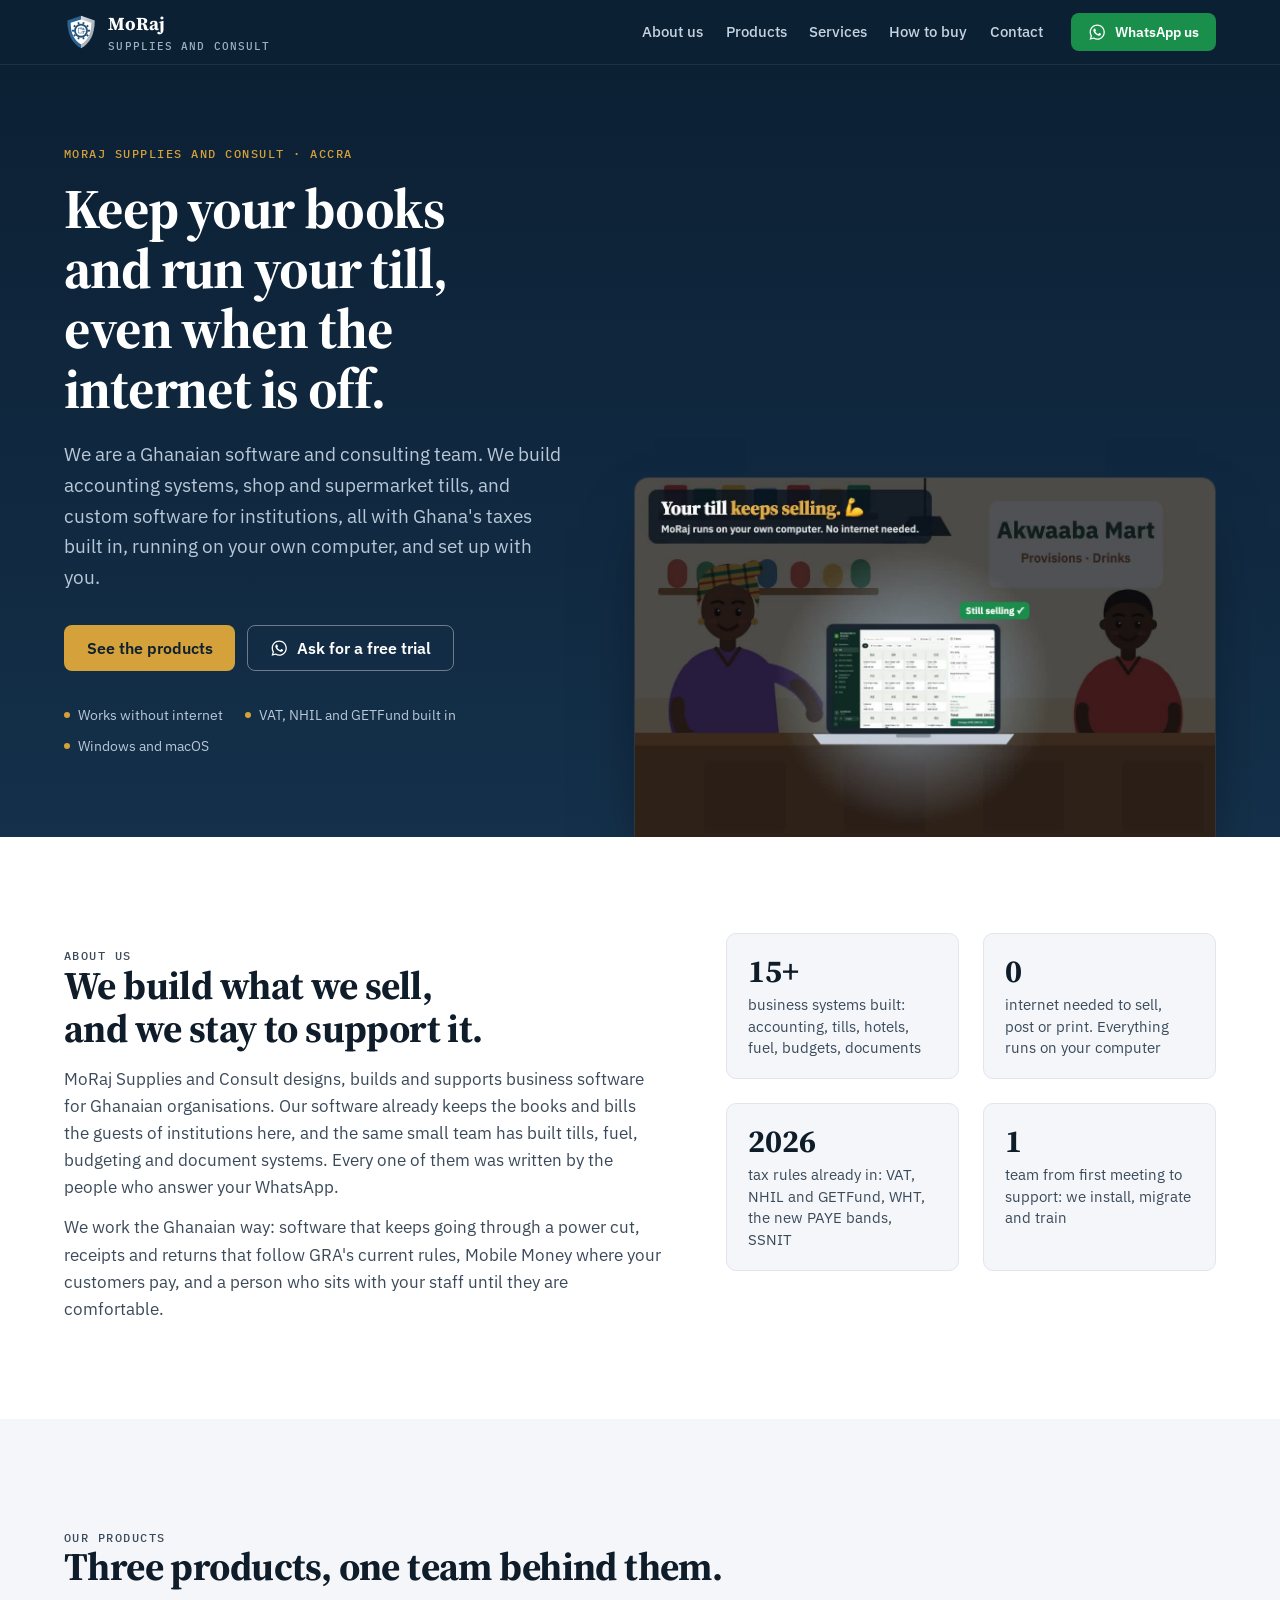
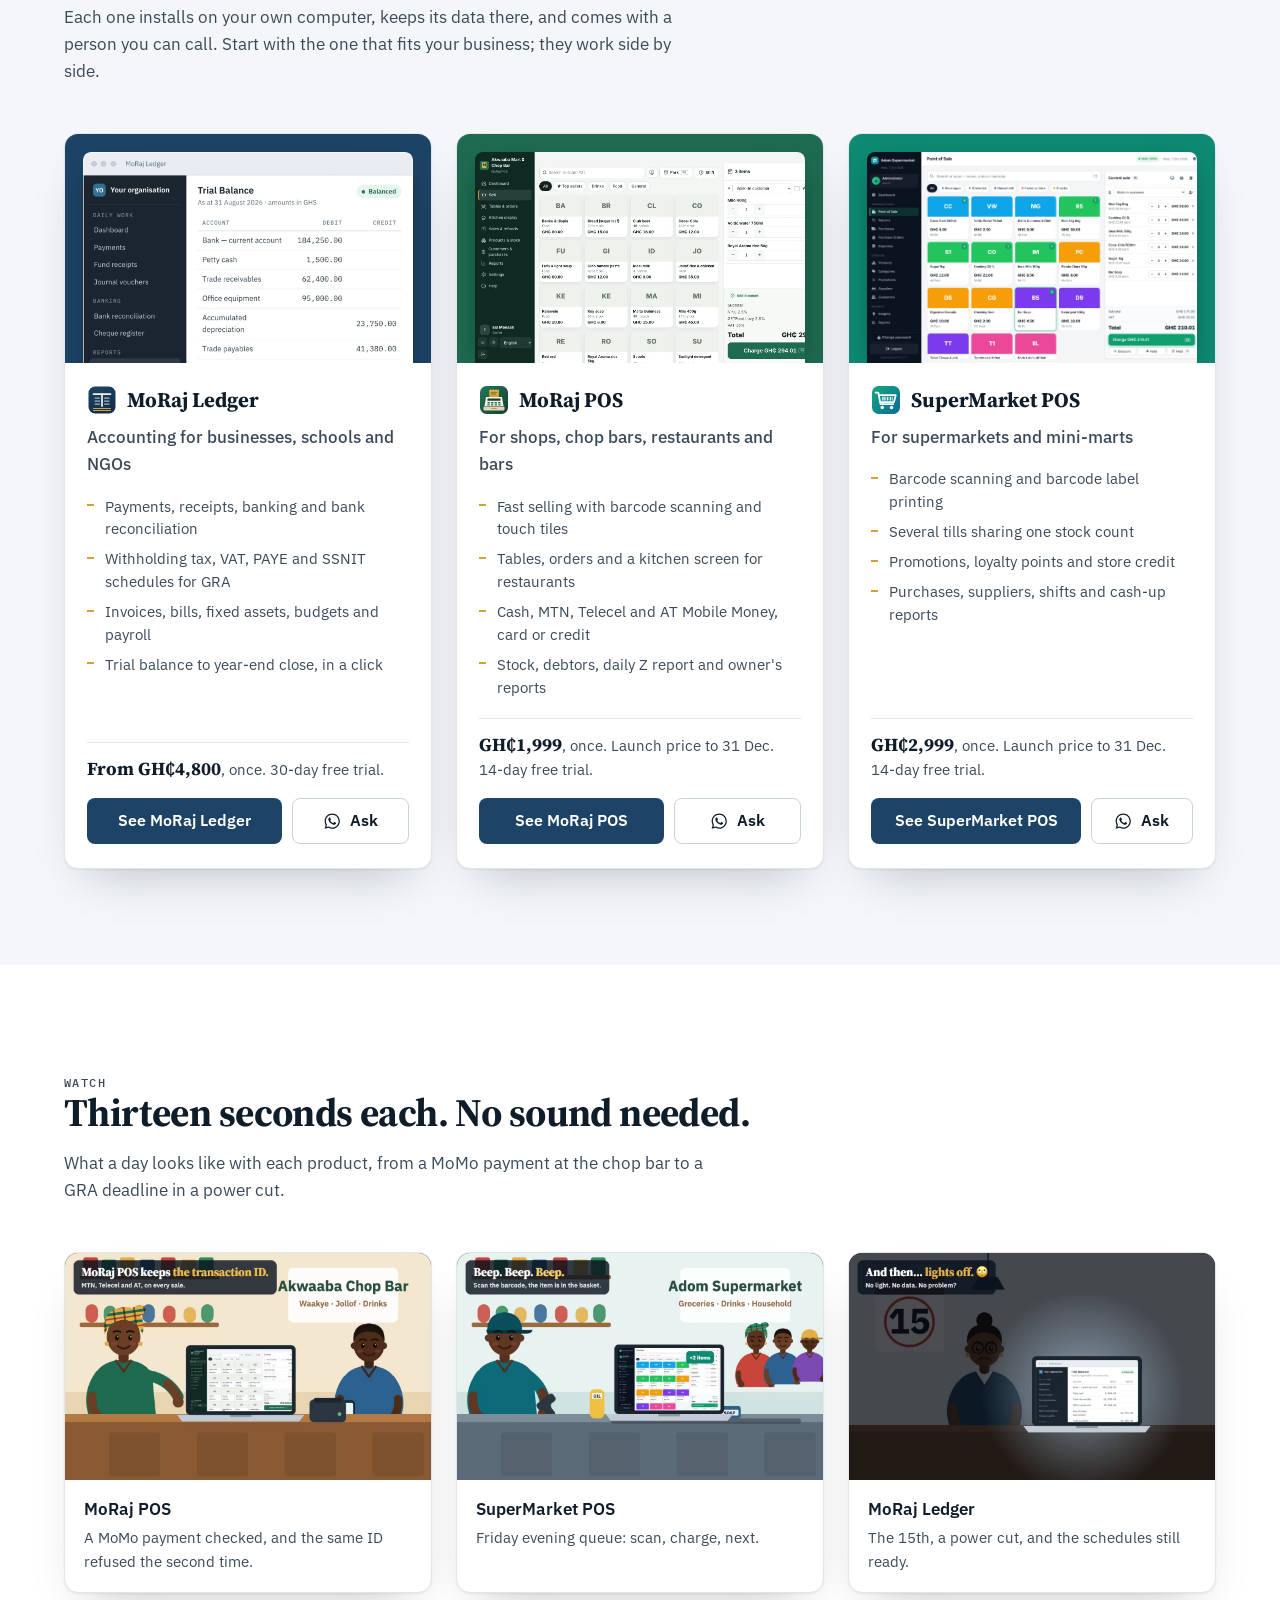
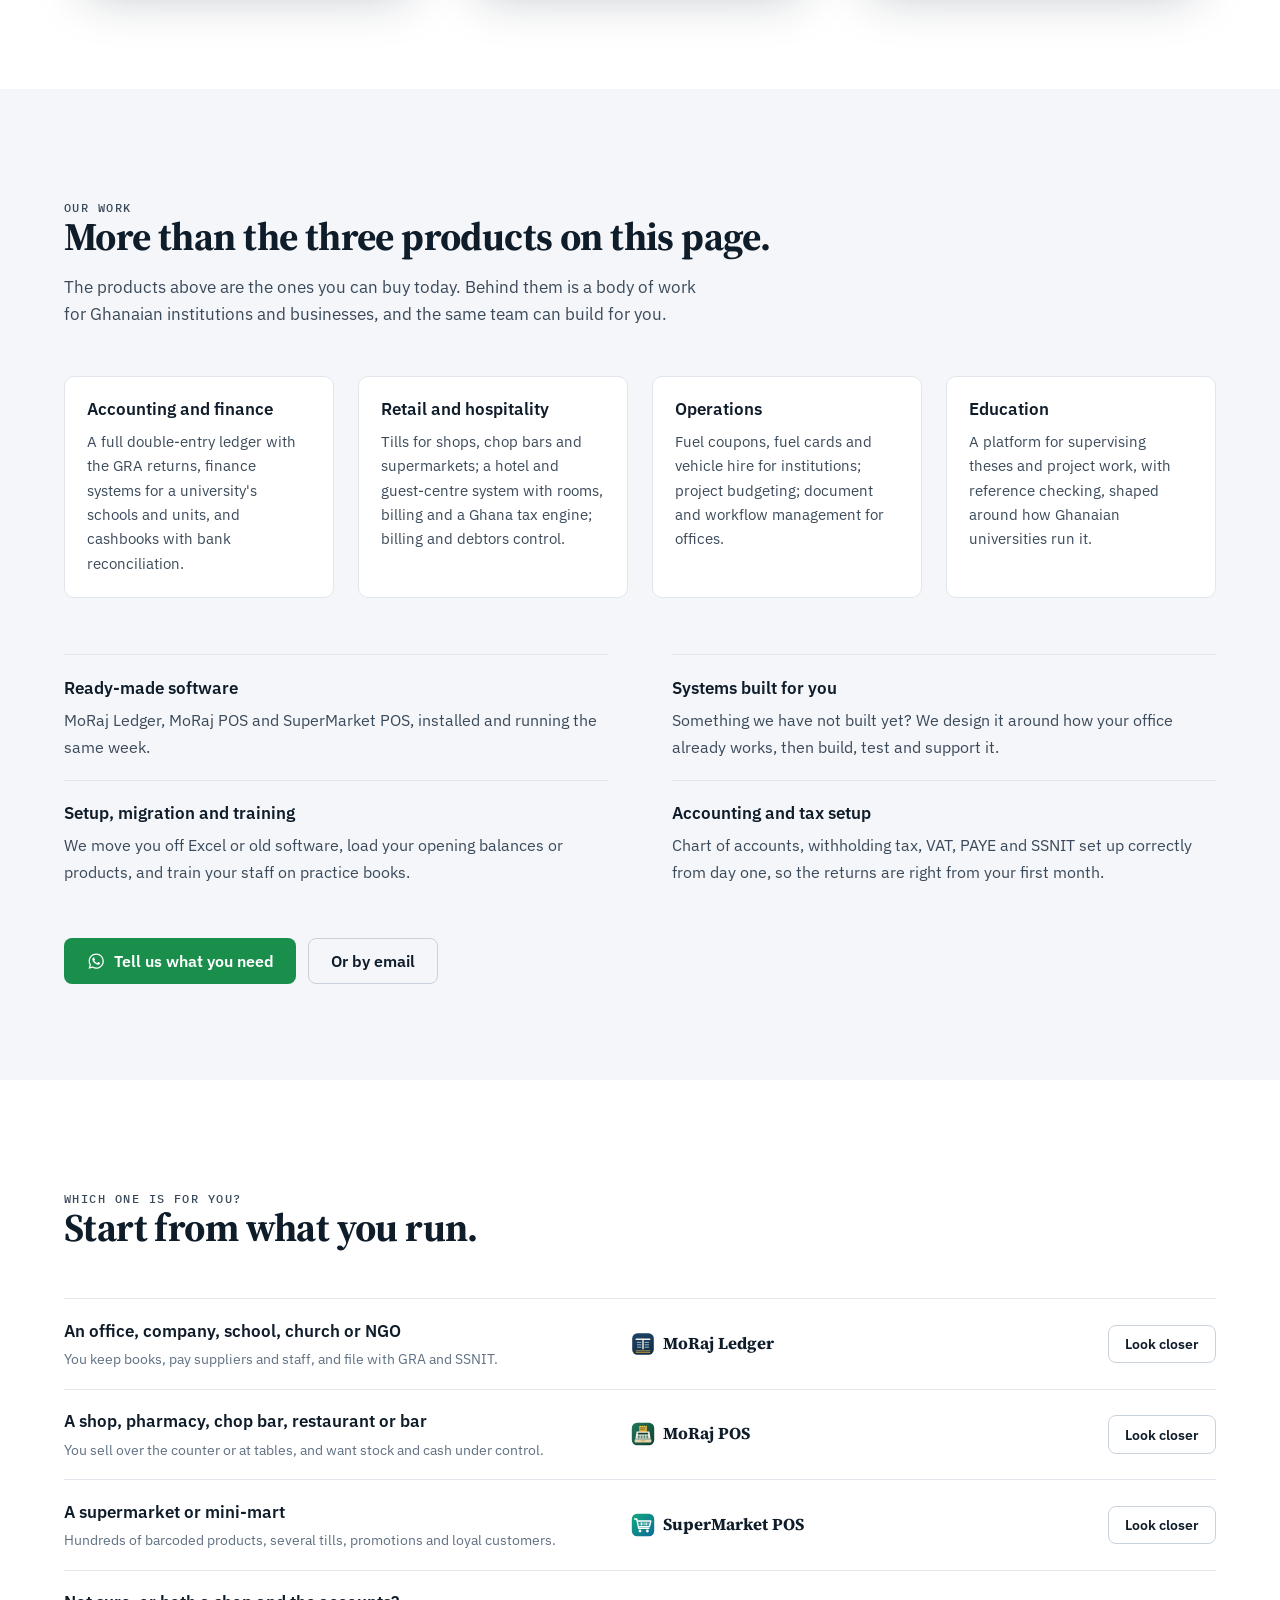
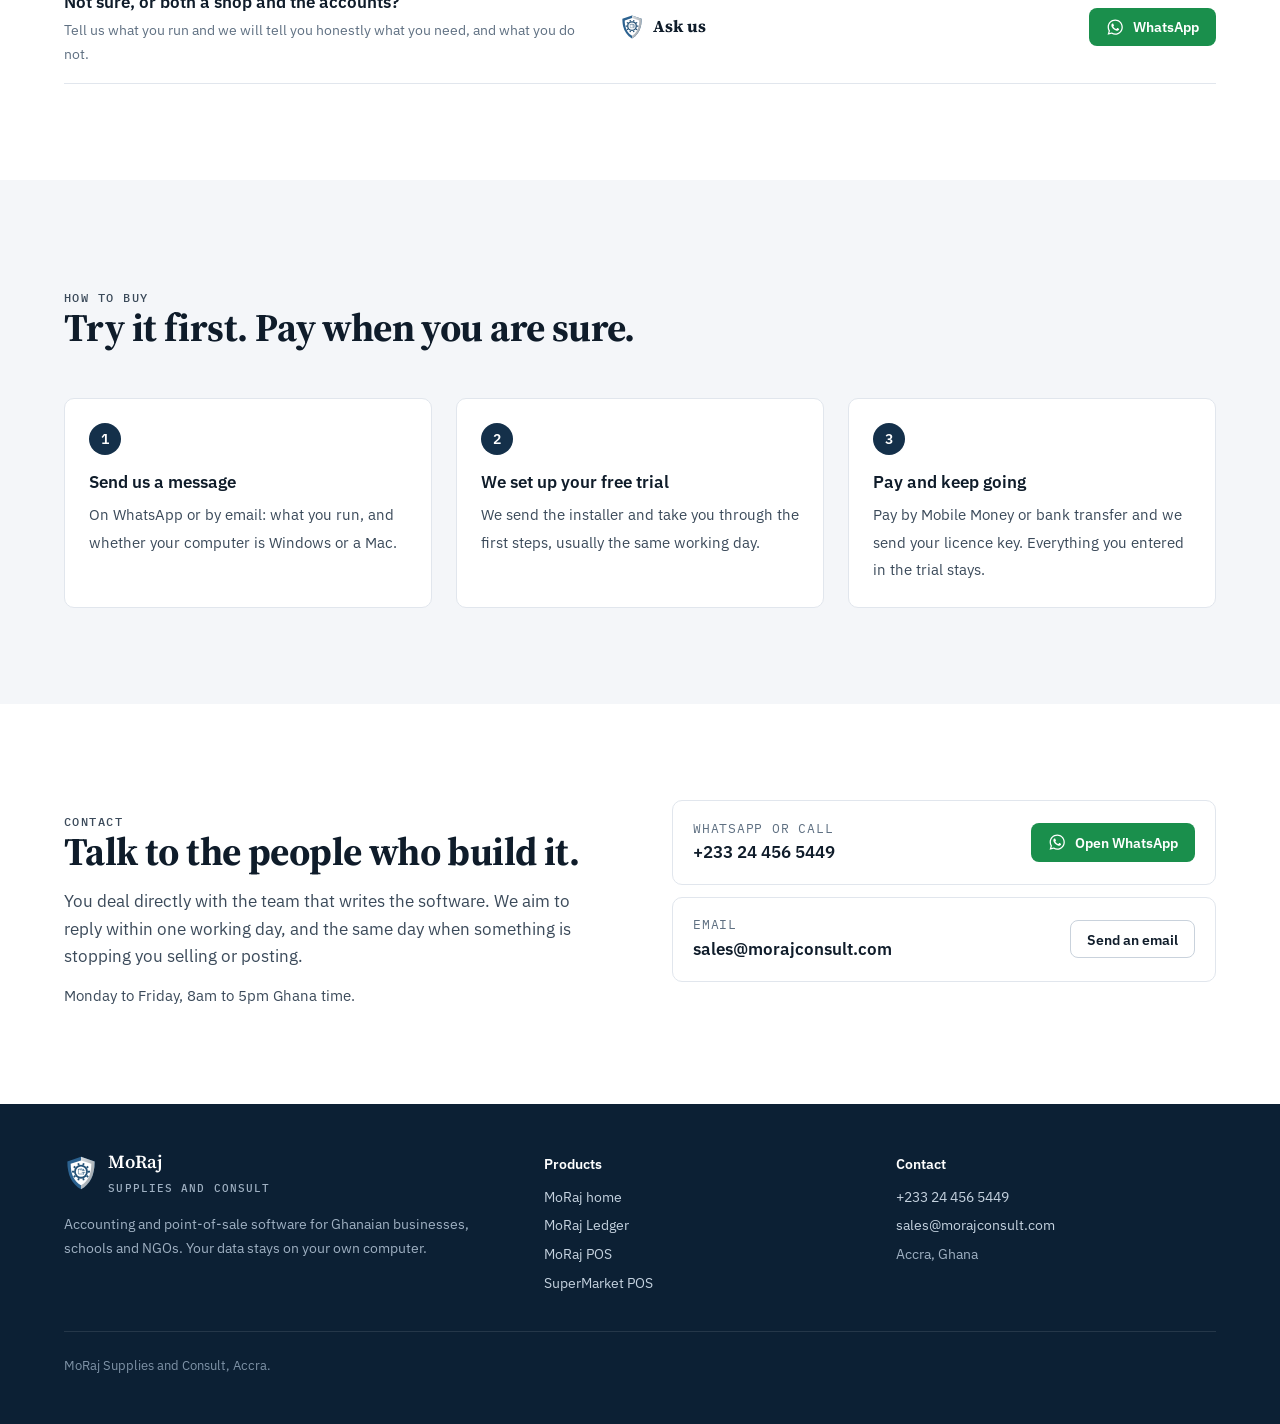
==== commit 0d1faac0: "Site: a Home button on every product page, and who we are The POS and Ledger pages get a Home button" ====
--- a/index.html
+++ b/index.html
@@ -91,8 +91,9 @@
   <div class="wrap top-in">
     <a class="logo" href="/" aria-label="MoRaj Supplies and Consult, home"><svg aria-hidden="true"><use href="#shield"/></svg><span><b>MoRaj</b><small>Supplies and Consult</small></span></a>
     <nav aria-label="Sections">
+      <a href="#about">About us</a>
       <a href="#products">Products</a>
-      <a href="#which">Which one?</a>
+      <a href="#services">Services</a>
       <a href="#buy">How to buy</a>
       <a href="#contact">Contact</a>
     </nav>
@@ -105,12 +106,12 @@
   <section class="hero on-dark">
     <div class="wrap hero-grid">
       <div class="hero-copy">
-        <p class="eyebrow">Business software, made in Ghana</p>
+        <p class="eyebrow">MoRaj Supplies and Consult · Accra</p>
         <h1>Keep your books and run your till, even when the internet is off.</h1>
         <p class="lede">
-          Accounting for offices, schools and NGOs, and tills for shops, restaurants and
-          supermarkets. Ghana's taxes are worked out for you, everything runs on your own
-          computer, and you can try it free before you pay.
+          We are a Ghanaian software and consulting team. We build accounting systems, shop and
+          supermarket tills, and custom software for institutions, all with Ghana's taxes built in,
+          running on your own computer, and set up with you.
         </p>
         <div class="cta-row">
           <a class="btn btn-primary" href="#products">See the products</a>
@@ -126,8 +127,35 @@
     </div>
   </section>
 
+  <!-- ── About ────────────────────────────────────────────────────────── -->
+  <section class="sec" id="about">
+    <div class="wrap about">
+      <div class="head">
+        <p class="kicker">About us</p>
+        <h2>We build what we sell, and we stay to support it.</h2>
+        <p>
+          MoRaj Supplies and Consult designs, builds and supports business software for Ghanaian
+          organisations. Our software already keeps the books and bills the guests of institutions
+          here, and the same small team has built tills, fuel, budgeting and document systems.
+          Every one of them was written by the people who answer your WhatsApp.
+        </p>
+        <p>
+          We work the Ghanaian way: software that keeps going through a power cut, receipts and
+          returns that follow GRA's current rules, Mobile Money where your customers pay, and a
+          person who sits with your staff until they are comfortable.
+        </p>
+      </div>
+      <ul class="facts-grid">
+        <li><b>15+</b><span>business systems built: accounting, tills, hotels, fuel, budgets, documents</span></li>
+        <li><b>0</b><span>internet needed to sell, post or print. Everything runs on your computer</span></li>
+        <li><b>2026</b><span>tax rules already in: VAT, NHIL and GETFund, WHT, the new PAYE bands, SSNIT</span></li>
+        <li><b>1</b><span>team from first meeting to support: we install, migrate and train</span></li>
+      </ul>
+    </div>
+  </section>
+
   <!-- ── Products ─────────────────────────────────────────────────────── -->
-  <section class="sec" id="products">
+  <section class="sec tint" id="products">
     <div class="wrap">
       <div class="head">
         <p class="kicker">Our products</p>
@@ -198,7 +226,7 @@
   </section>
 
   <!-- ── Watch ────────────────────────────────────────────────────────── -->
-  <section class="sec tint" id="watch">
+  <section class="sec" id="watch">
     <div class="wrap">
       <div class="head">
         <p class="kicker">Watch</p>
@@ -213,30 +241,29 @@
     </div>
   </section>
 
-  <!-- ── Why ──────────────────────────────────────────────────────────── -->
-  <section class="sec">
-    <div class="wrap">
-      <div class="head">
-        <p class="kicker">Why MoRaj</p>
-        <h2>Built for the way business runs in Ghana.</h2>
-      </div>
-      <div class="promises">
-        <div class="promise">
-          <h3>No internet? No problem</h3>
-          <p>Everything runs on your computer. A power cut or an empty data bundle does not stop a sale or a payment voucher.</p>
-        </div>
-        <div class="promise">
-          <h3>Ghana's taxes, done for you</h3>
-          <p>VAT, NHIL and GETFund on every receipt, the tourism levy for restaurants, and withholding tax, PAYE and SSNIT in the accounts.</p>
-        </div>
-        <div class="promise">
-          <h3>Staff can practise safely</h3>
-          <p>Every product has a training mode: new staff learn on practice books, and nothing they do touches the real ones.</p>
-        </div>
-        <div class="promise">
-          <h3>A person, not a call centre</h3>
-          <p>We install it with you, set up your products or chart of accounts, and answer on WhatsApp when you need help.</p>
-        </div>
+  <!-- ── What we have built, and what we can do ─────────────────────── -->
+  <section class="sec tint" id="services">
+    <div class="wrap">
+      <div class="head">
+        <p class="kicker">Our work</p>
+        <h2>More than the three products on this page.</h2>
+        <p>The products above are the ones you can buy today. Behind them is a body of work for Ghanaian institutions and businesses, and the same team can build for you.</p>
+      </div>
+      <div class="built">
+        <div><h3>Accounting and finance</h3><p>A full double-entry ledger with the GRA returns, finance systems for a university's schools and units, and cashbooks with bank reconciliation.</p></div>
+        <div><h3>Retail and hospitality</h3><p>Tills for shops, chop bars and supermarkets; a hotel and guest-centre system with rooms, billing and a Ghana tax engine; billing and debtors control.</p></div>
+        <div><h3>Operations</h3><p>Fuel coupons, fuel cards and vehicle hire for institutions; project budgeting; document and workflow management for offices.</p></div>
+        <div><h3>Education</h3><p>A platform for supervising theses and project work, with reference checking, shaped around how Ghanaian universities run it.</p></div>
+      </div>
+      <ul class="services">
+        <li><b>Ready-made software</b><span>MoRaj Ledger, MoRaj POS and SuperMarket POS, installed and running the same week.</span></li>
+        <li><b>Systems built for you</b><span>Something we have not built yet? We design it around how your office already works, then build, test and support it.</span></li>
+        <li><b>Setup, migration and training</b><span>We move you off Excel or old software, load your opening balances or products, and train your staff on practice books.</span></li>
+        <li><b>Accounting and tax setup</b><span>Chart of accounts, withholding tax, VAT, PAYE and SSNIT set up correctly from day one, so the returns are right from your first month.</span></li>
+      </ul>
+      <div class="cta-row">
+        <a class="btn btn-wa" href="https://wa.me/233244565449?text=Hello%20MoRaj%2C%20I%20would%20like%20to%20talk%20about%20a%20system%20for%20our%20organisation."><svg aria-hidden="true"><use href="#wa"/></svg>Tell us what you need</a>
+        <a class="btn btn-line" href="mailto:sales@morajconsult.com?subject=A%20system%20for%20our%20organisation">Or by email</a>
       </div>
     </div>
   </section>
@@ -315,6 +342,7 @@
       </div>
       <div>
         <b>Products</b>
+        <p><a href="/">MoRaj home</a></p>
         <p><a href="/ledger/">MoRaj Ledger</a></p>
         <p><a href="/pos/">MoRaj POS</a></p>
         <p><a href="/supermarket/">SuperMarket POS</a></p>
--- a/assets/site.css
+++ b/assets/site.css
@@ -283,3 +283,37 @@
 .price-big span { color: var(--hero-ink-2); }
 .price-big s { color: rgba(255,255,255,.55); }
 .pill-gold { display: inline-block; margin-top: .8rem; padding: .3rem .8rem; border-radius: 99px; background: var(--gold); color: #10202f; font-weight: 600; font-size: .9rem; }
+
+/* A way home from every product page, at every width */
+.home-link { display: inline-flex; align-items: center; gap: .4rem; padding: .45rem .8rem; border-radius: 8px; border: 1px solid rgba(255,255,255,.28);
+             color: #fff; text-decoration: none; font-weight: 600; font-size: .9rem; white-space: nowrap; }
+.home-link:hover { border-color: rgba(255,255,255,.7); }
+.home-link svg { width: 1rem; height: 1rem; }
+.top .home-link { margin-left: auto; }
+.top nav + .home-link { margin-left: .25rem; }
+.top .home-link + .btn { margin-left: .5rem; }
+@media (max-width: 26rem) { .home-link span { display: none; } .home-link { padding: .45rem .6rem; } }
+.top .btn, .logo b { white-space: nowrap; }
+
+/* About (home) */
+.about { display: grid; grid-template-columns: minmax(0, 1.1fr) minmax(0, .9fr); gap: clamp(2rem, 5vw, 4rem); align-items: start; }
+.about .head { margin: 0; }
+.about .head p + p { margin-top: .8rem; }
+.facts-grid { display: grid; grid-template-columns: repeat(2, minmax(0, 1fr)); gap: var(--gap); margin: 0; padding: 0; list-style: none; }
+.facts-grid li { padding: 1.3rem 1.3rem 1.2rem; border-radius: var(--radius); background: var(--paper-2); border: 1px solid var(--rule); }
+.facts-grid b { display: block; font: 700 2rem/1.05 var(--serif); color: var(--ink); }
+.facts-grid span { display: block; margin-top: .35rem; color: var(--ink-2); font-size: .93rem; line-height: 1.45; }
+@media (max-width: 56rem) { .about { grid-template-columns: 1fr; } }
+.built { display: grid; grid-template-columns: repeat(4, minmax(0, 1fr)); gap: var(--gap); }
+.built div { padding: 1.4rem; border-radius: var(--radius); border: 1px solid var(--rule); background: var(--paper); }
+.built h3 { margin: 0 0 .5rem; font: 600 1.04rem/1.3 var(--sans); }
+.built p { margin: 0; color: var(--ink-2); font-size: .95rem; }
+@media (max-width: 64rem) { .built { grid-template-columns: repeat(2, minmax(0, 1fr)); } }
+@media (max-width: 38rem) { .built { grid-template-columns: 1fr; } }
+.services { margin-top: clamp(2.5rem, 5vw, 3.5rem); display: grid; grid-template-columns: repeat(2, minmax(0, 1fr)); gap: 0 clamp(2rem, 5vw, 4rem); padding: 0; list-style: none; }
+.services li { padding: 1.2rem 0; border-top: 1px solid var(--rule); }
+.services b { display: block; font-weight: 600; margin-bottom: .3rem; }
+.services span { color: var(--ink-2); font-size: .97rem; }
+@media (max-width: 48rem) { .services { grid-template-columns: 1fr; } }
+@media (max-width: 56rem) { .top nav + .home-link { margin-left: auto; } }
+@media (max-width: 26rem) { .logo b { font-size: 1rem; } .logo svg { width: 30px; height: 30px; } .top-in { gap: .75rem; } .top .btn svg { display: none; } .top .btn { padding-inline: .75rem; } }
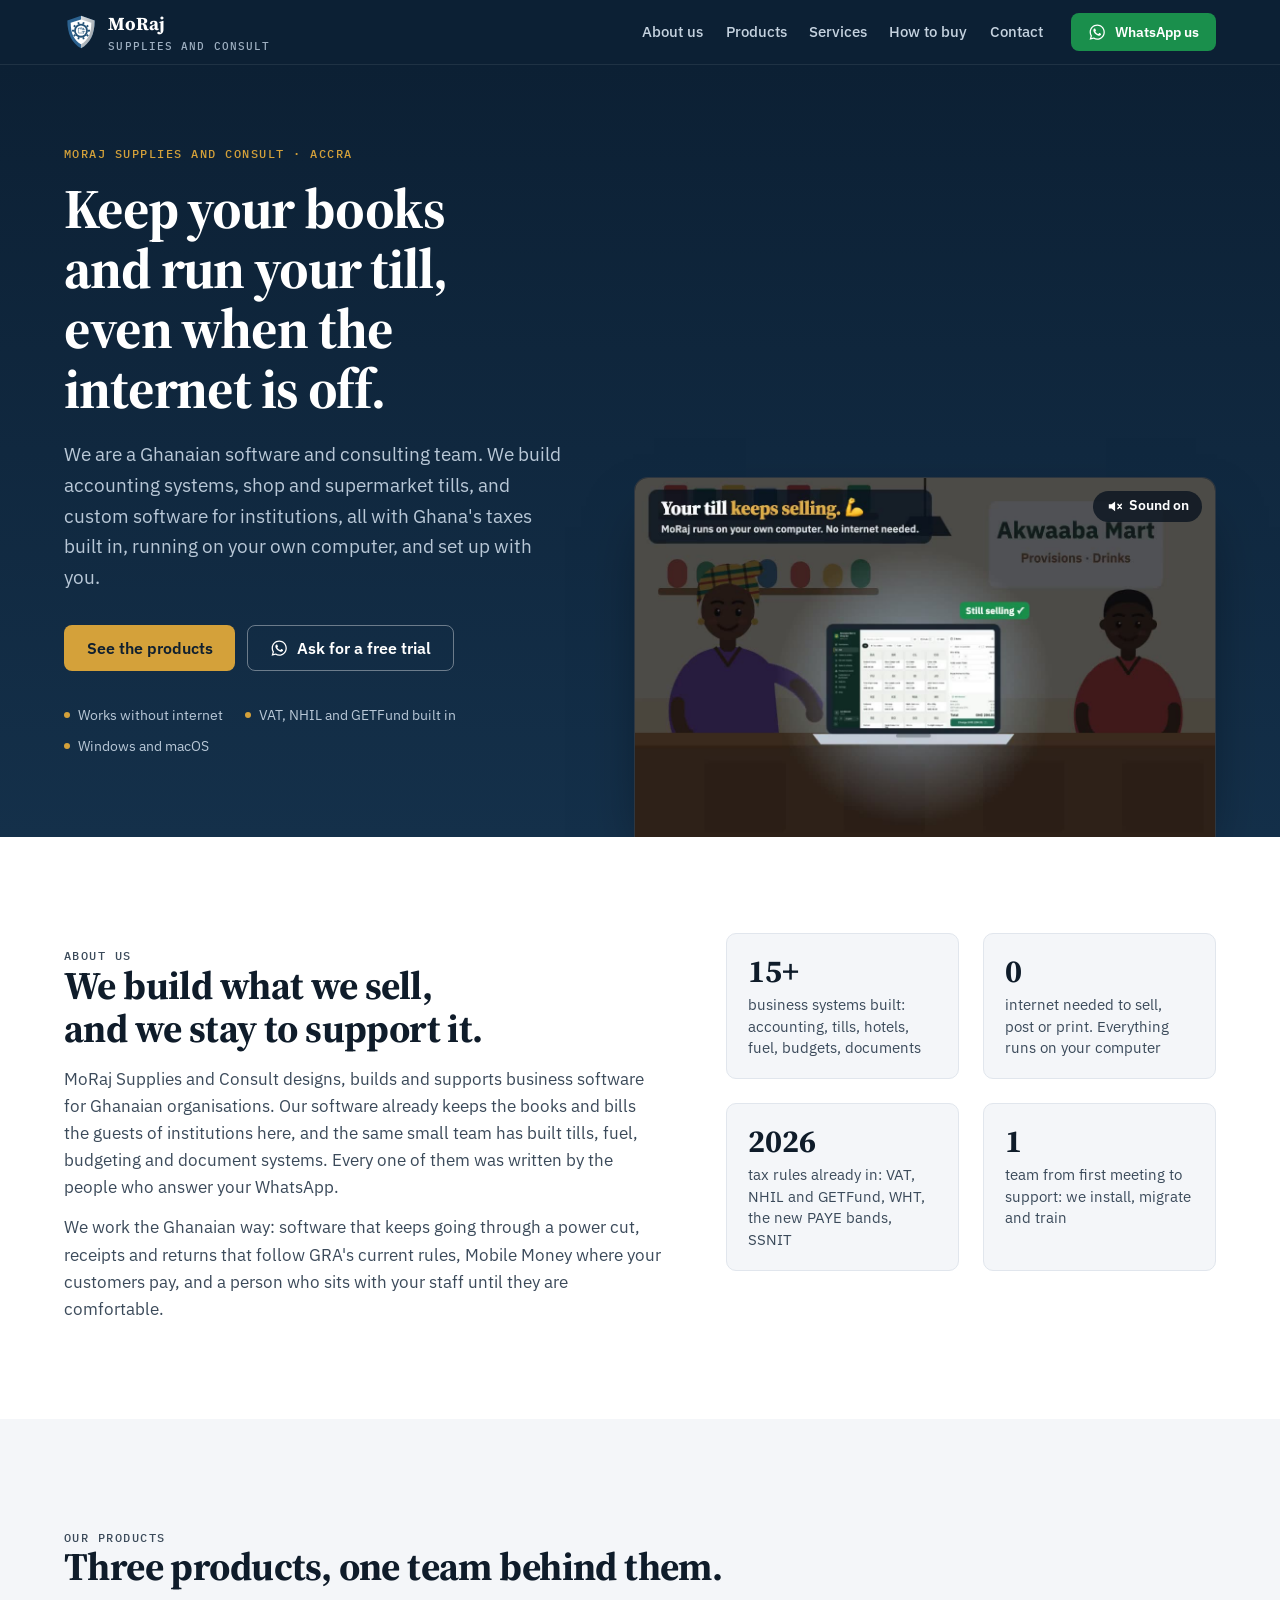
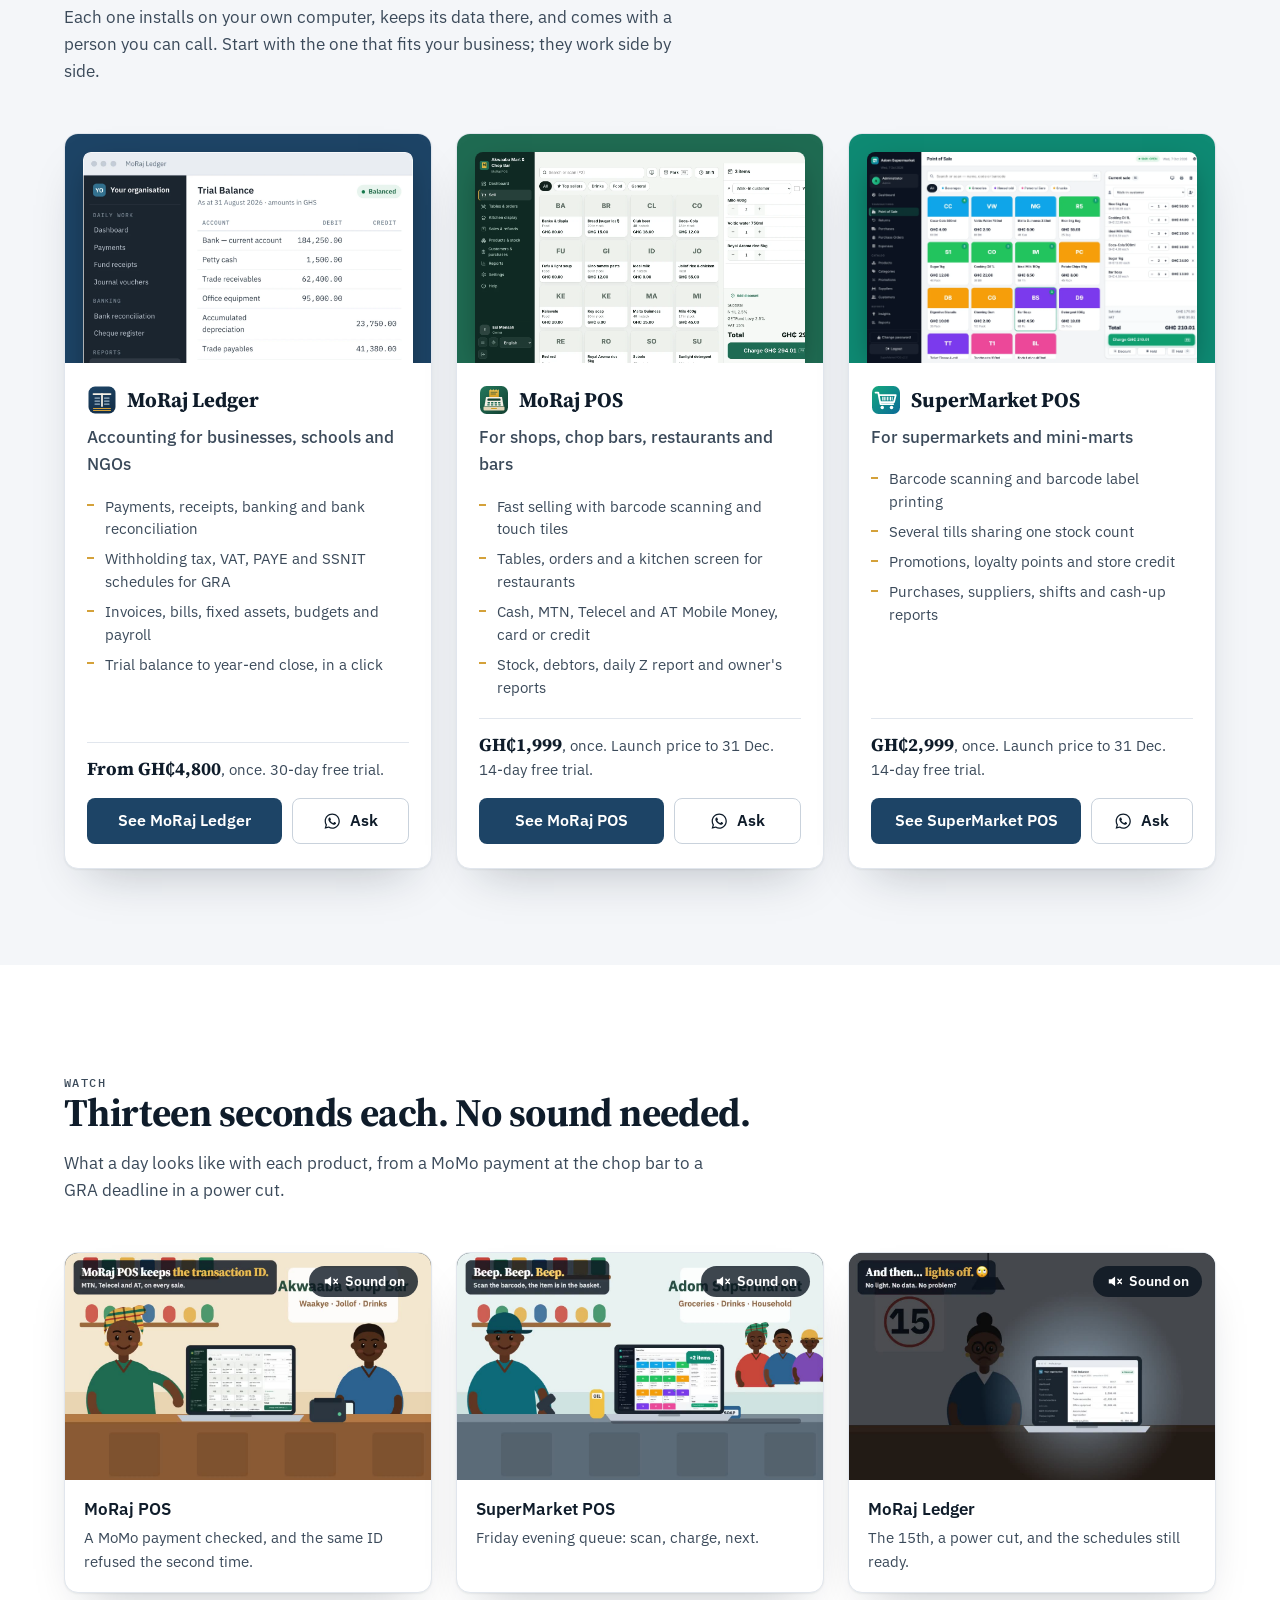
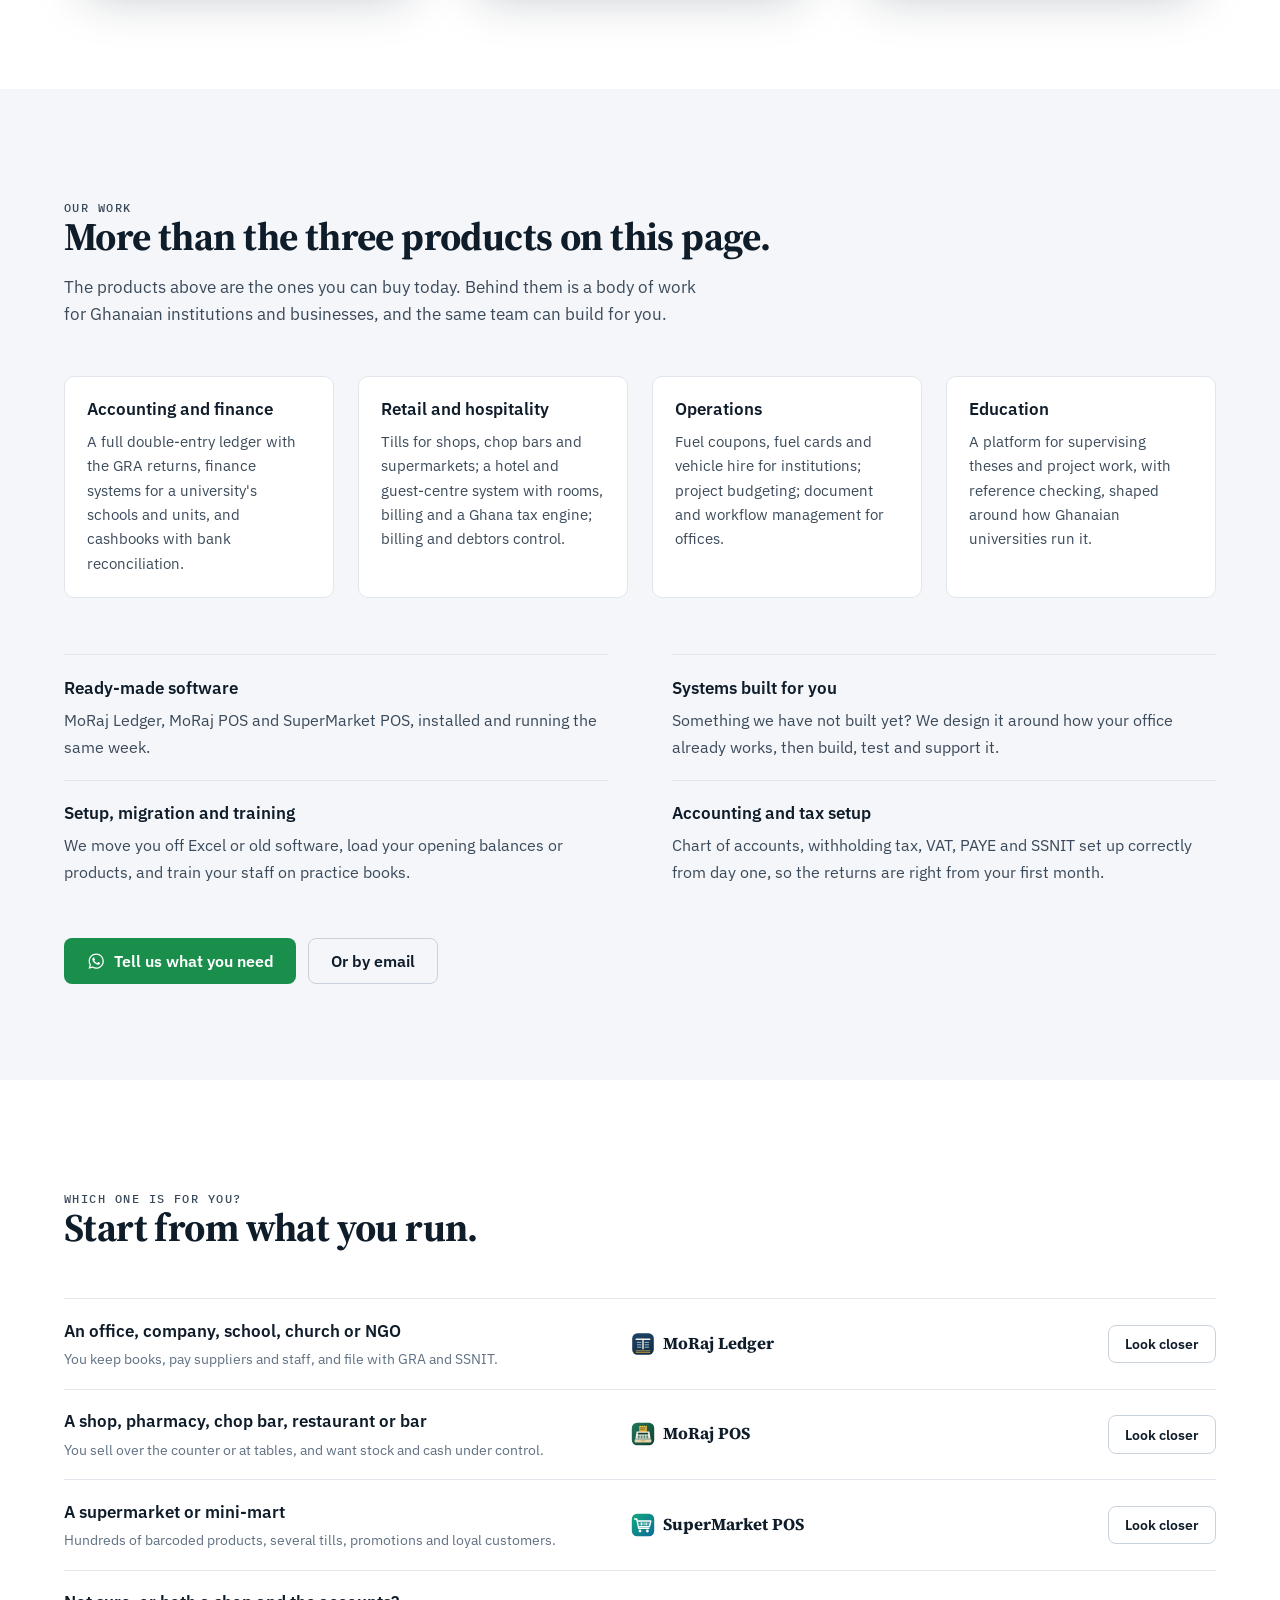
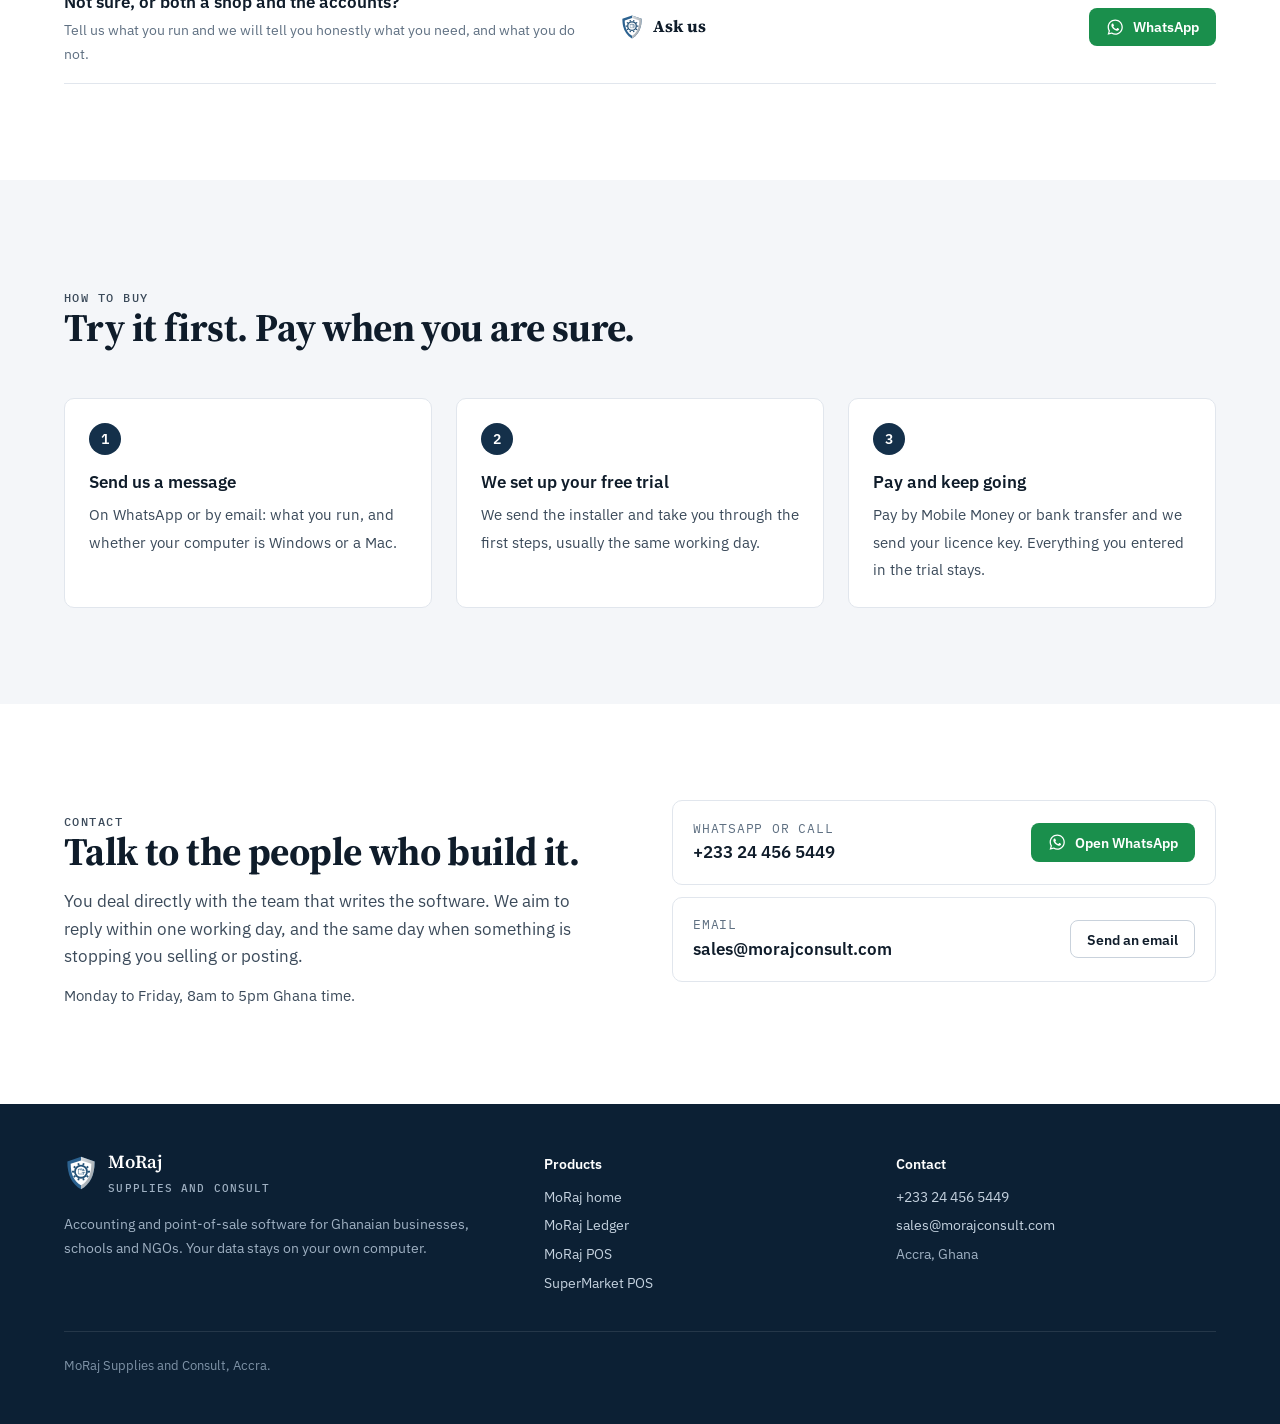
==== commit 02666a59: "Site: Cloudflare Web Analytics on every page (cookie-free visit counts) Co-Authored-By: Claude Opus " ====
--- a/index.html
+++ b/index.html
@@ -363,5 +363,6 @@
 <a class="wa-float" href="https://wa.me/233244565449?text=Hello%20MoRaj%2C%20I%20would%20like%20to%20know%20more%20about%20your%20software." aria-label="Chat with us on WhatsApp"><svg aria-hidden="true"><use href="#wa"/></svg>Chat</a>
 
 <script src="/assets/play-visible.js" defer></script>
+<!-- Cloudflare Web Analytics: cookie-free page-view counts, no consent banner needed --><script defer src='https://static.cloudflareinsights.com/beacon.min.js' data-cf-beacon='{"token": "0d51b79b50e149e1ab08c040d5af5f26"}'></script>
 </body>
 </html>
--- a/assets/site.css
+++ b/assets/site.css
@@ -317,3 +317,11 @@
 @media (max-width: 48rem) { .services { grid-template-columns: 1fr; } }
 @media (max-width: 56rem) { .top nav + .home-link { margin-left: auto; } }
 @media (max-width: 26rem) { .logo b { font-size: 1rem; } .logo svg { width: 30px; height: 30px; } .top-in { gap: .75rem; } .top .btn svg { display: none; } .top .btn { padding-inline: .75rem; } }
+
+/* Sound on/off over each video */
+.has-sound { position: relative; }
+.sound-btn { position: absolute; right: .8rem; top: .8rem; z-index: 2; display: inline-flex; align-items: center; gap: .4rem; padding: .45rem .8rem;
+             border: 0; border-radius: 99px; background: rgba(8, 18, 30, .78); color: #fff; font: 600 .85rem/1 var(--sans); cursor: pointer; }
+.sound-btn:hover { background: rgba(8, 18, 30, .92); }
+.sound-btn svg { width: 1.05rem; height: 1.05rem; }
+.sound-btn[aria-pressed="true"] { background: var(--wa); }
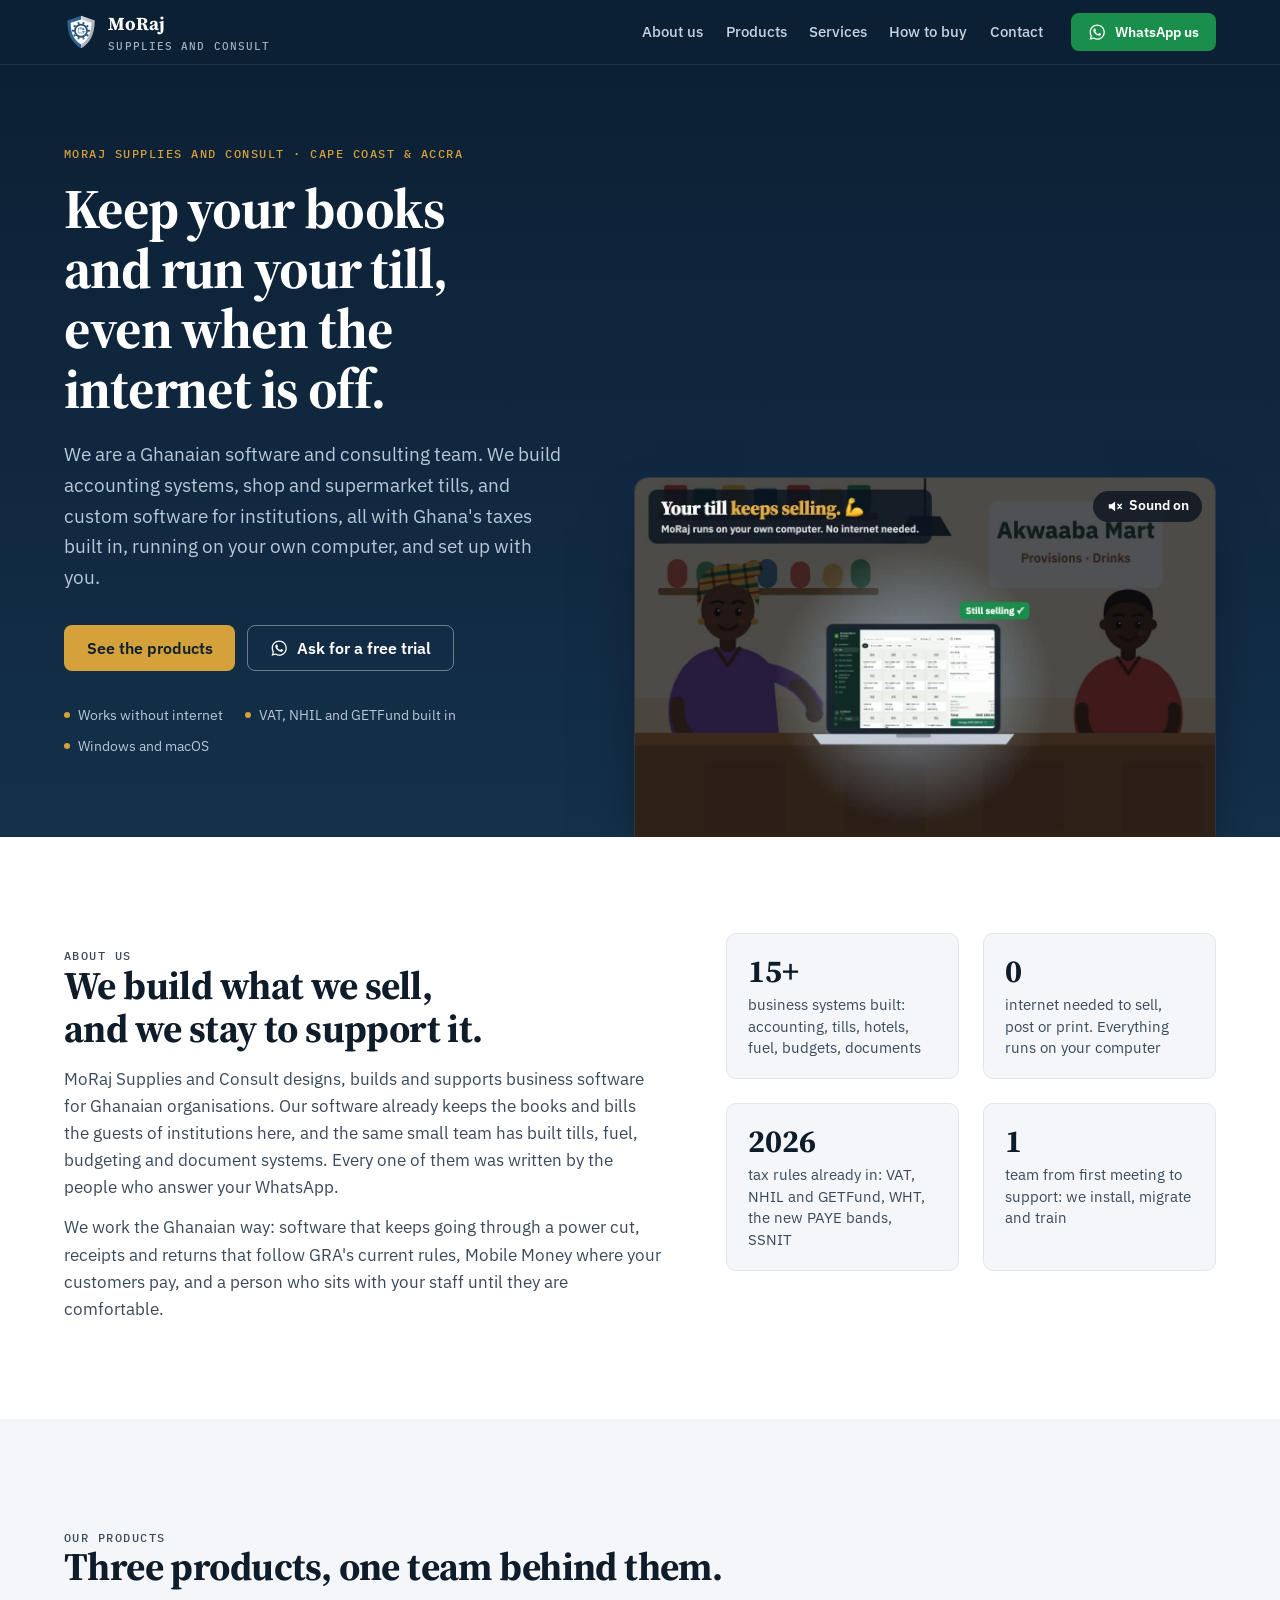
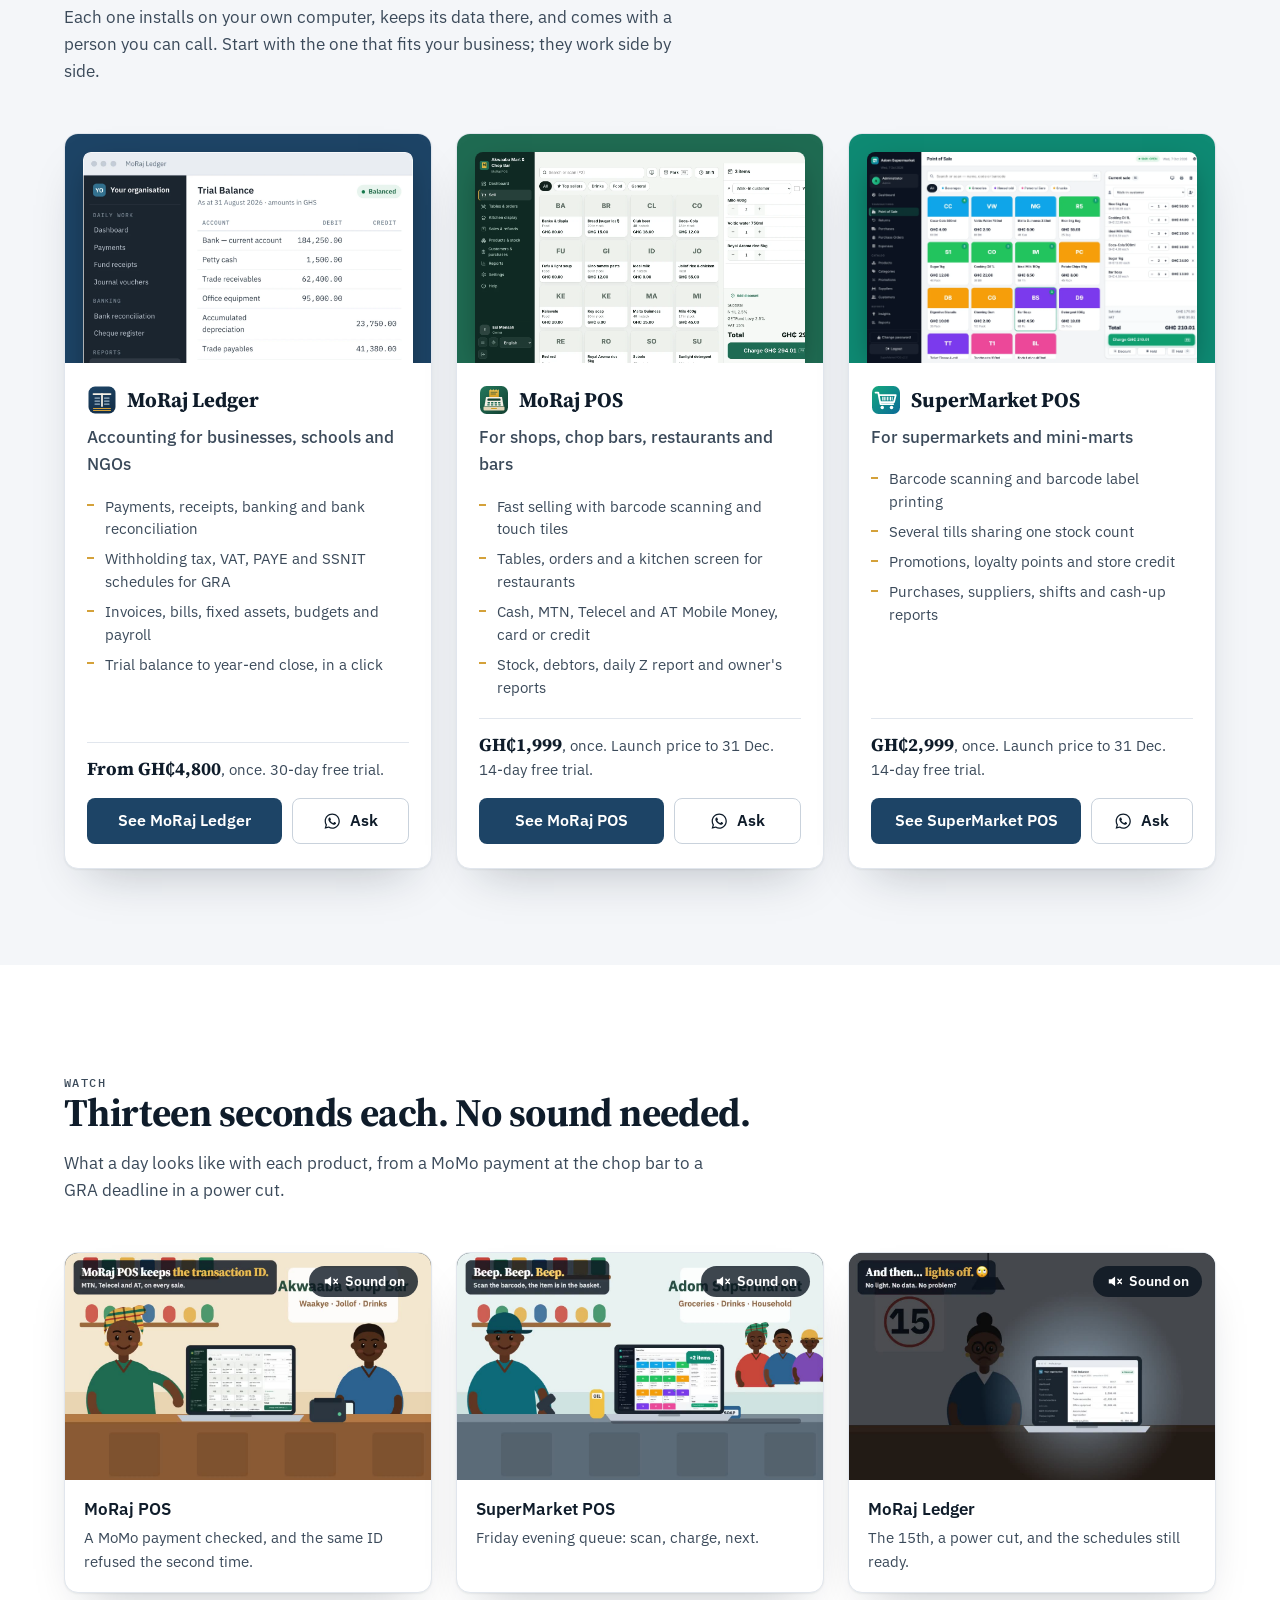
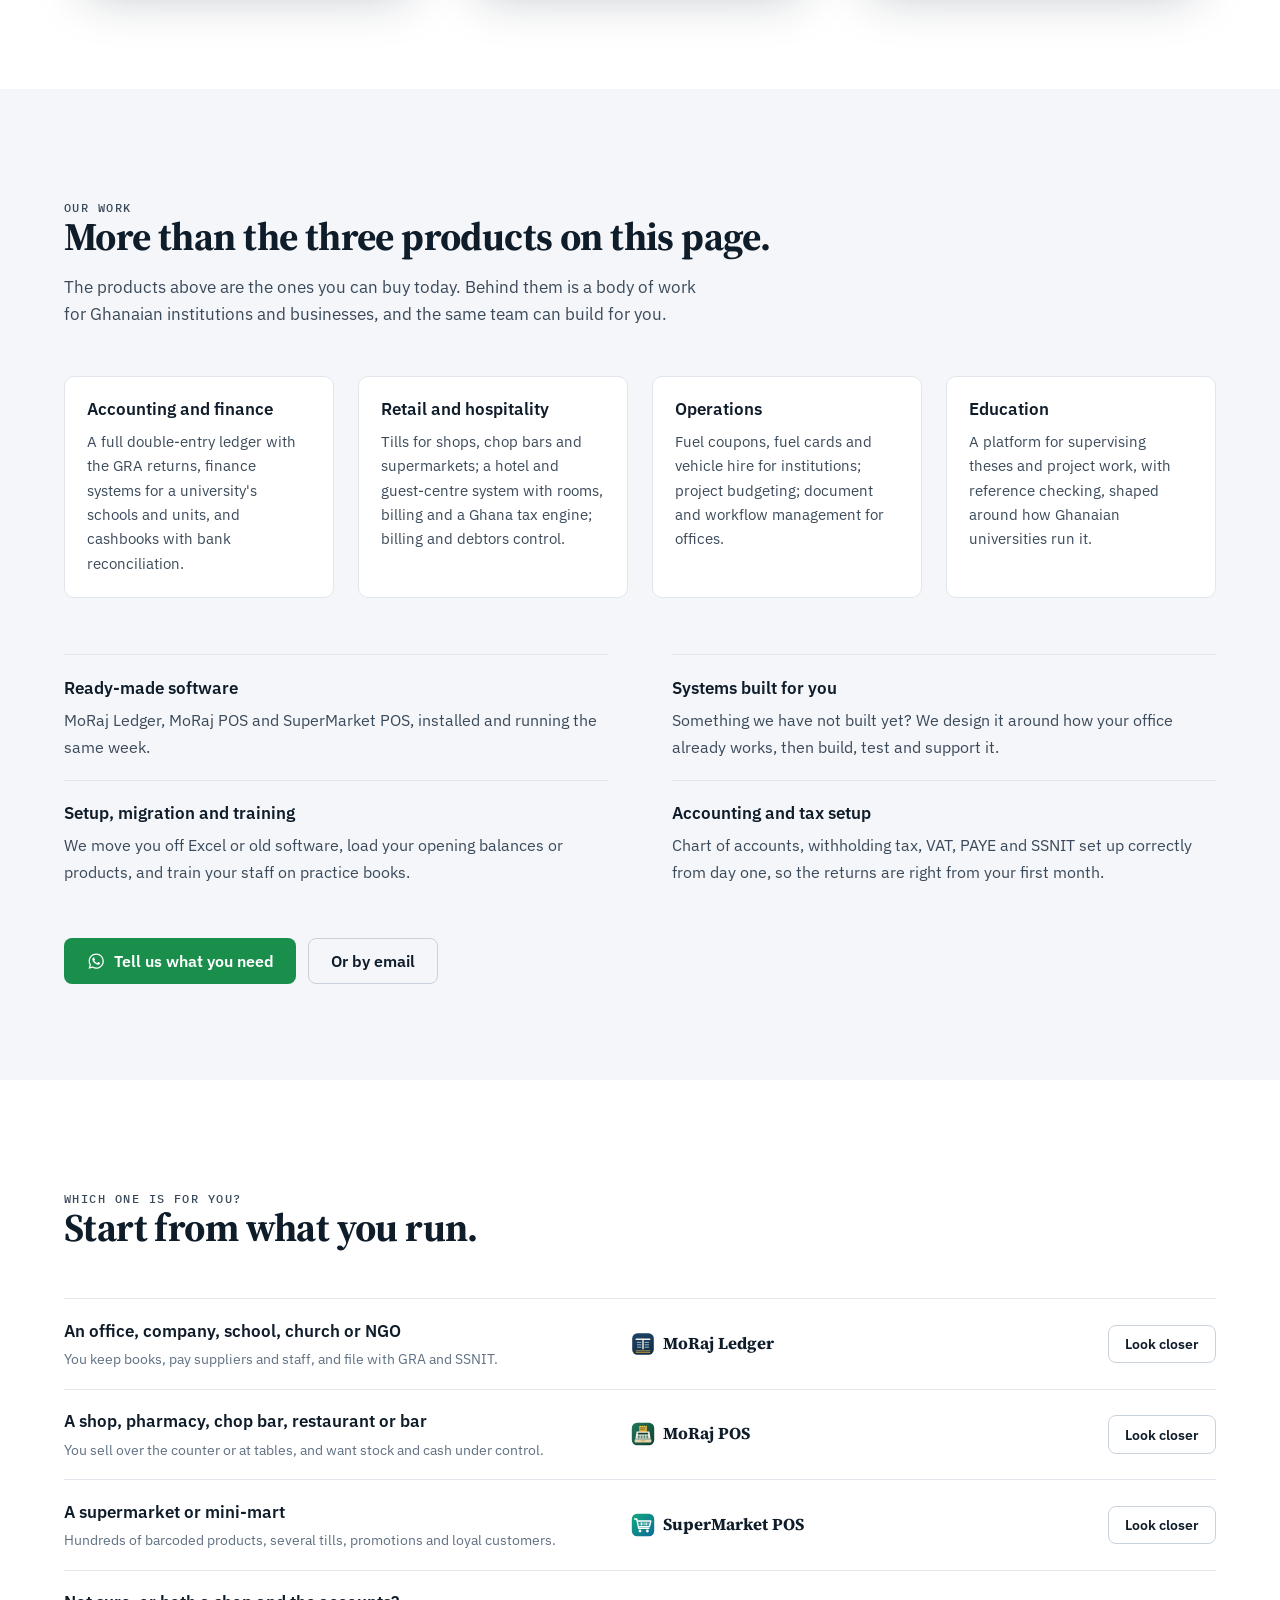
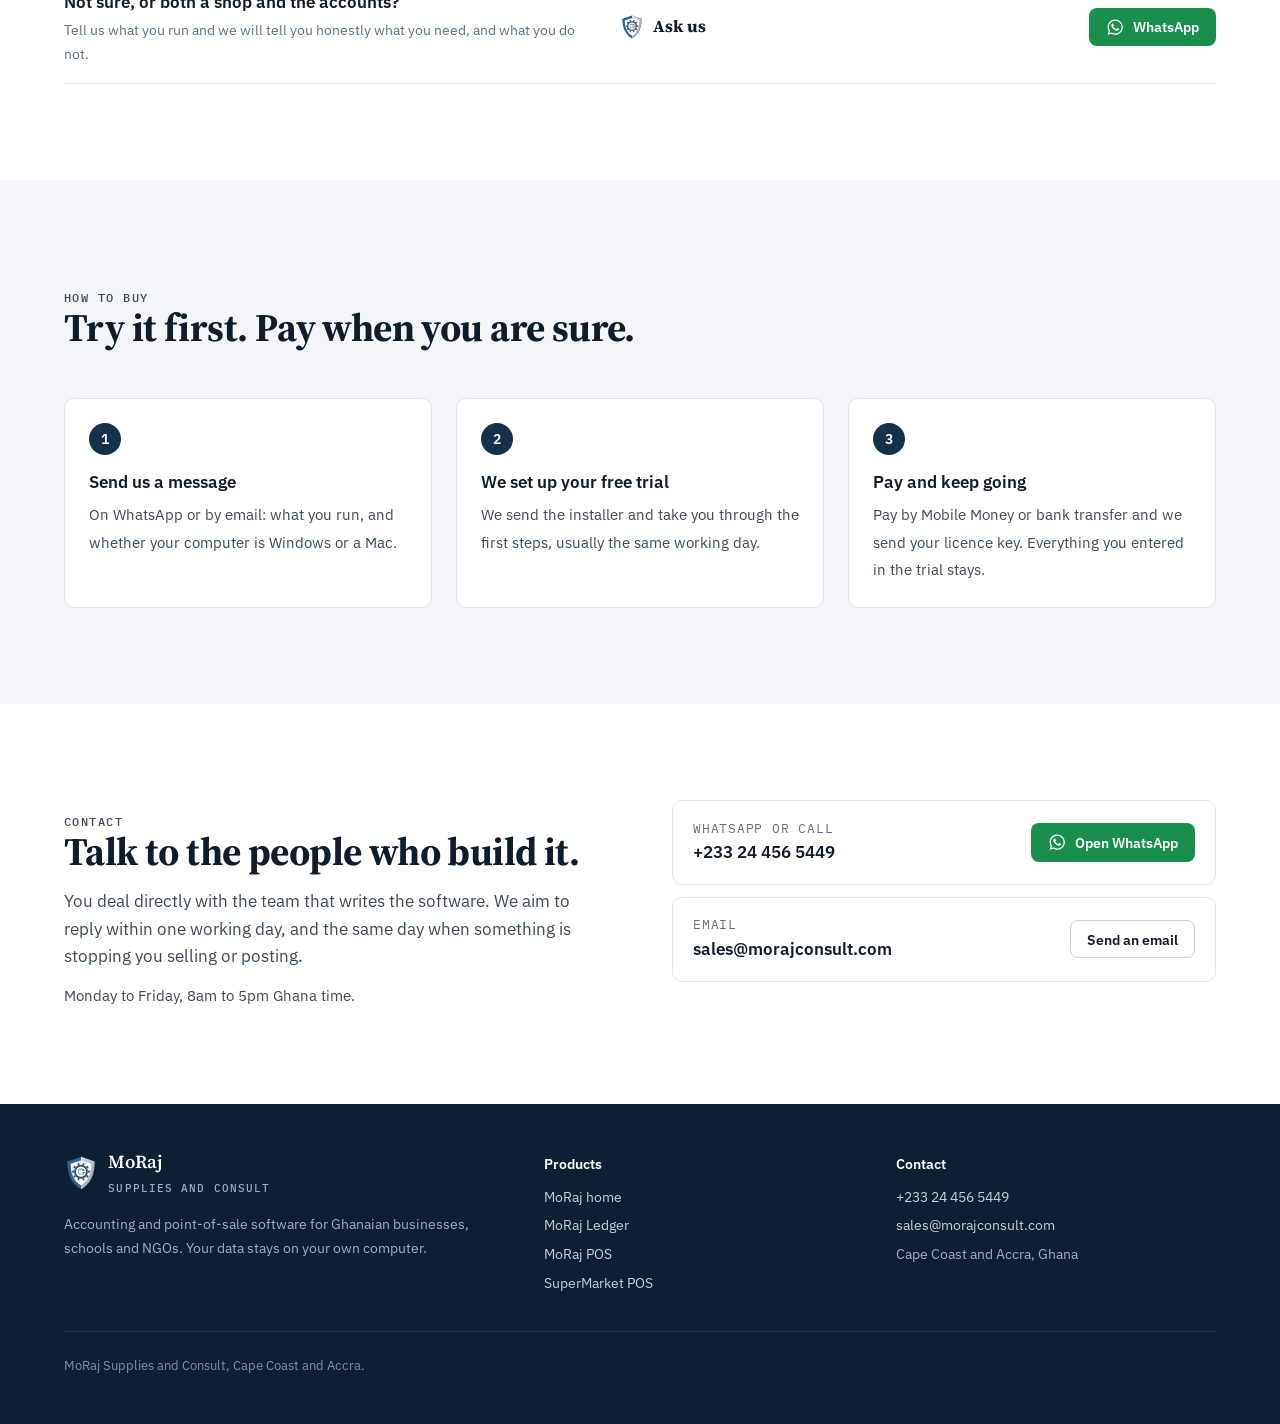
==== commit 4a516cbb: "Site: Cape Coast and Accra; structured data with Cape Coast and the areas served Co-Authored-By: Cla" ====
--- a/index.html
+++ b/index.html
@@ -22,6 +22,7 @@
 <link rel="preconnect" href="https://fonts.gstatic.com" crossorigin>
 <link rel="stylesheet" href="https://fonts.googleapis.com/css2?family=IBM+Plex+Mono:wght@400;500&family=IBM+Plex+Sans:wght@400;500;600&family=Source+Serif+4:opsz,wght@8..60,600;8..60,700&display=swap">
 <link rel="stylesheet" href="/assets/site.css">
+<script type="application/ld+json">{"@context": "https://schema.org", "@type": "Organization", "@id": "https://morajconsult.com/#org", "name": "MoRaj Supplies and Consult", "url": "https://morajconsult.com/", "logo": "https://morajconsult.com/media/profile.png", "email": "sales@morajconsult.com", "telephone": "+233244565449", "address": {"@type": "PostalAddress", "addressLocality": "Cape Coast", "addressRegion": "Central Region", "addressCountry": "GH"}, "areaServed": ["Cape Coast", "Accra", "Kumasi", "Sekondi-Takoradi", "Tamale"], "sameAs": ["https://www.facebook.com/profile.php?id=61594829566417"]}</script>
 </head>
 <body>
 
@@ -106,7 +107,7 @@
   <section class="hero on-dark">
     <div class="wrap hero-grid">
       <div class="hero-copy">
-        <p class="eyebrow">MoRaj Supplies and Consult · Accra</p>
+        <p class="eyebrow">MoRaj Supplies and Consult · Cape Coast &amp; Accra</p>
         <h1>Keep your books and run your till, even when the internet is off.</h1>
         <p class="lede">
           We are a Ghanaian software and consulting team. We build accounting systems, shop and
@@ -351,11 +352,11 @@
         <b>Contact</b>
         <p><a href="https://wa.me/233244565449">+233 24 456 5449</a></p>
         <p><a href="mailto:sales@morajconsult.com">sales@morajconsult.com</a></p>
-        <p>Accra, Ghana</p>
+        <p>Cape Coast and Accra, Ghana</p>
       </div>
     </div>
     <div class="legal">
-      <span>MoRaj Supplies and Consult, Accra.</span>
+      <span>MoRaj Supplies and Consult, Cape Coast and Accra.</span>
     </div>
   </div>
 </footer>
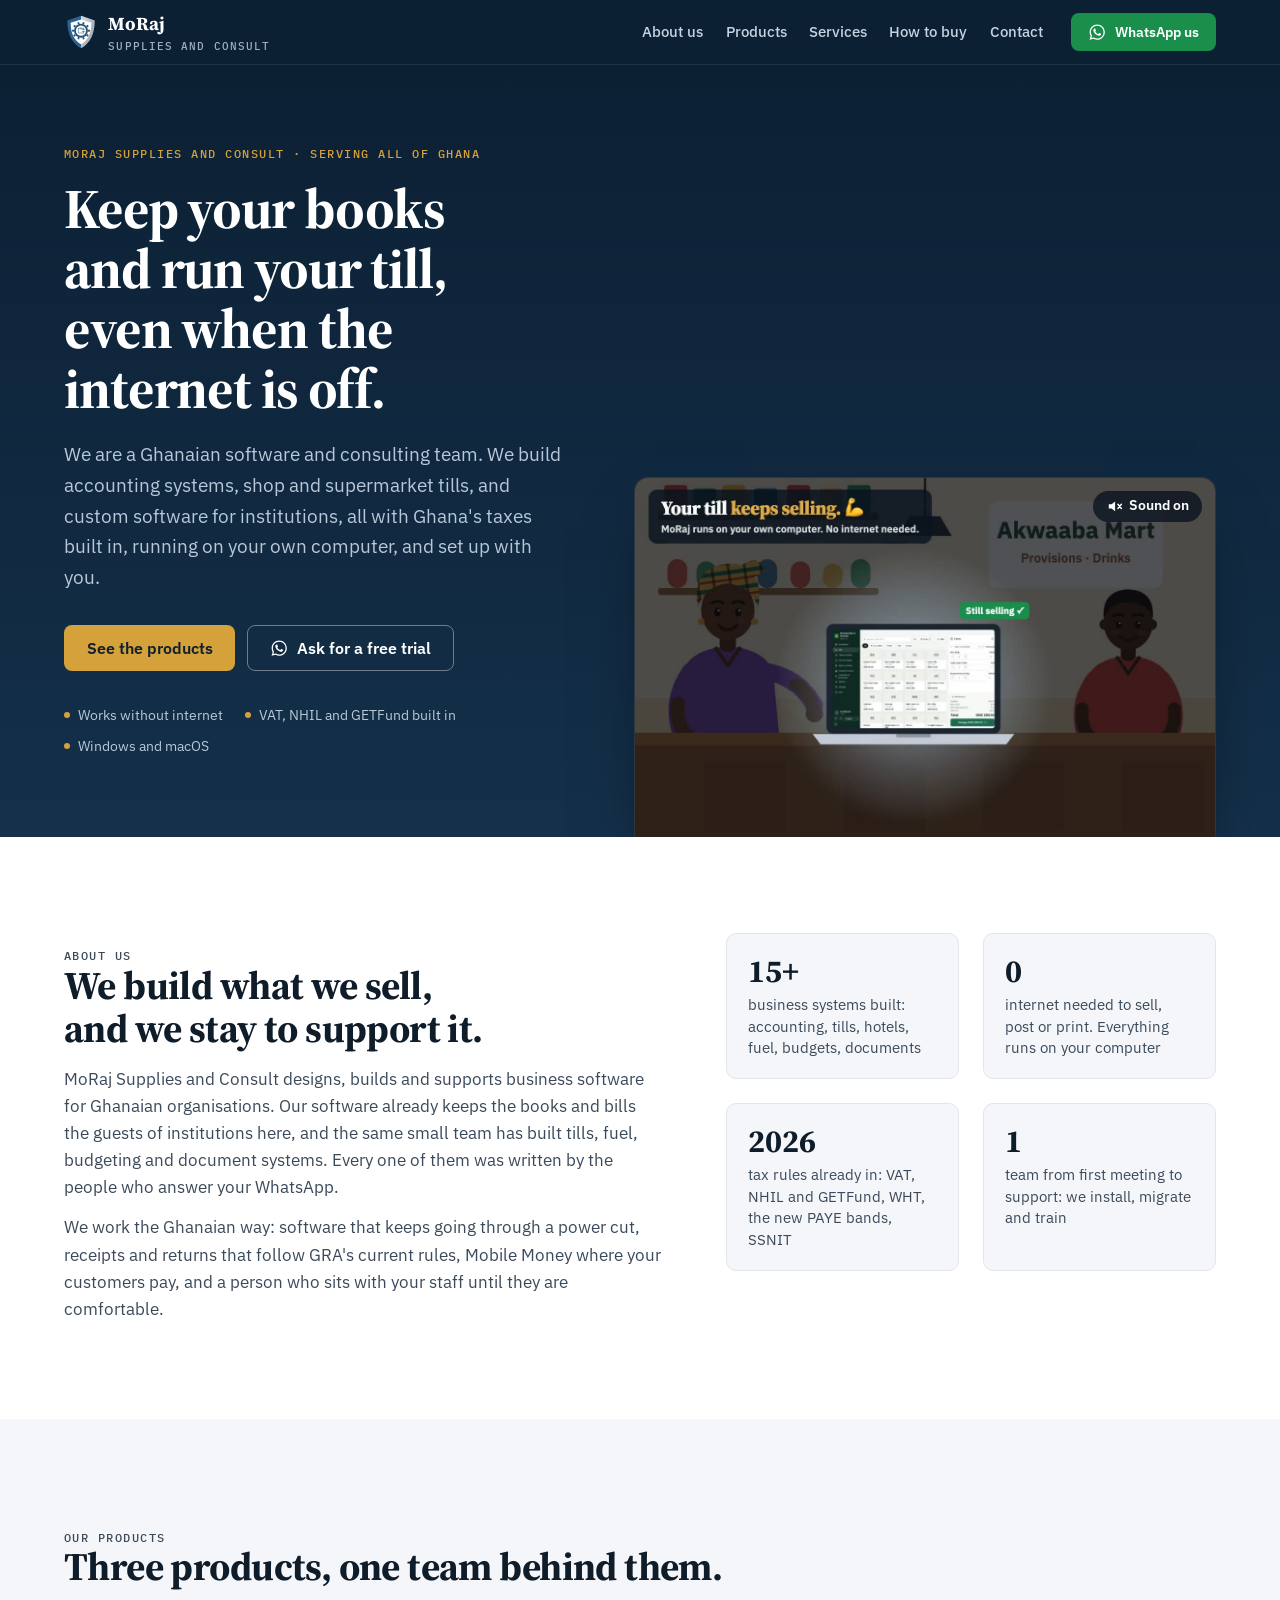
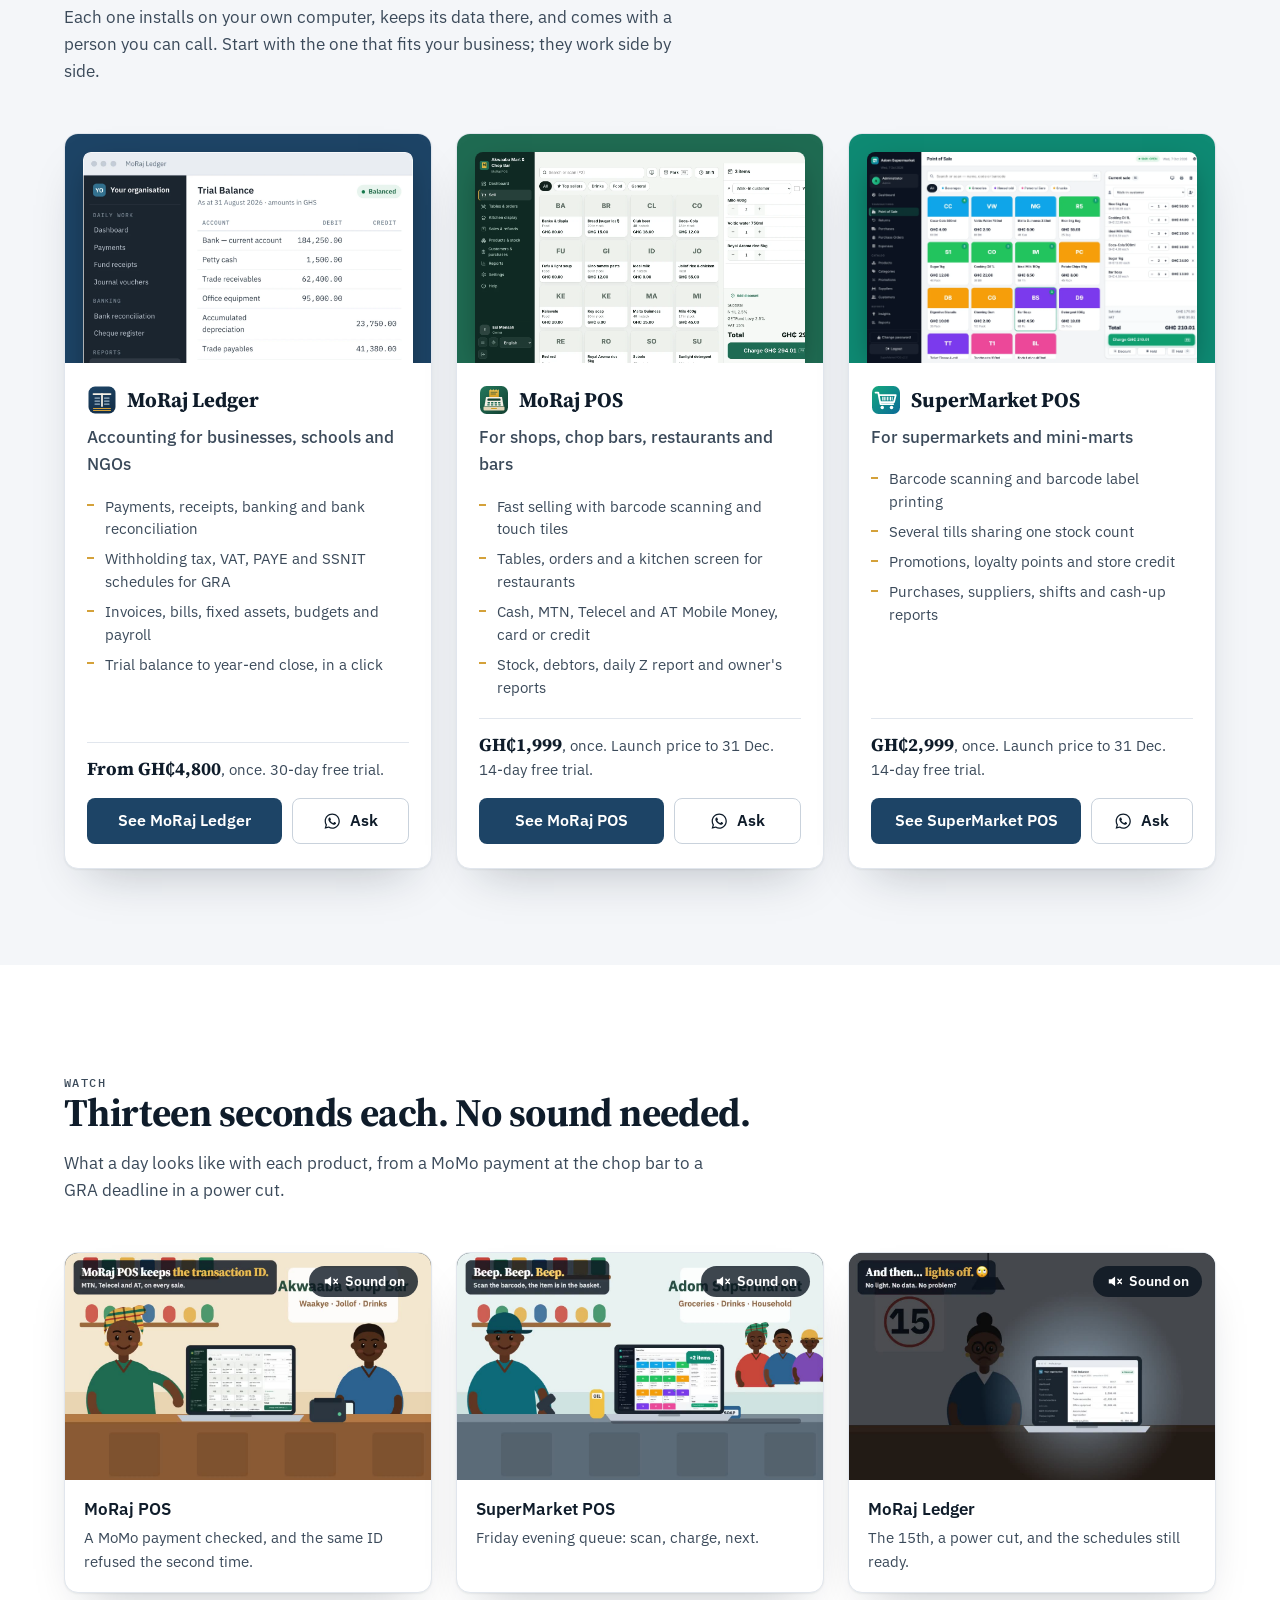
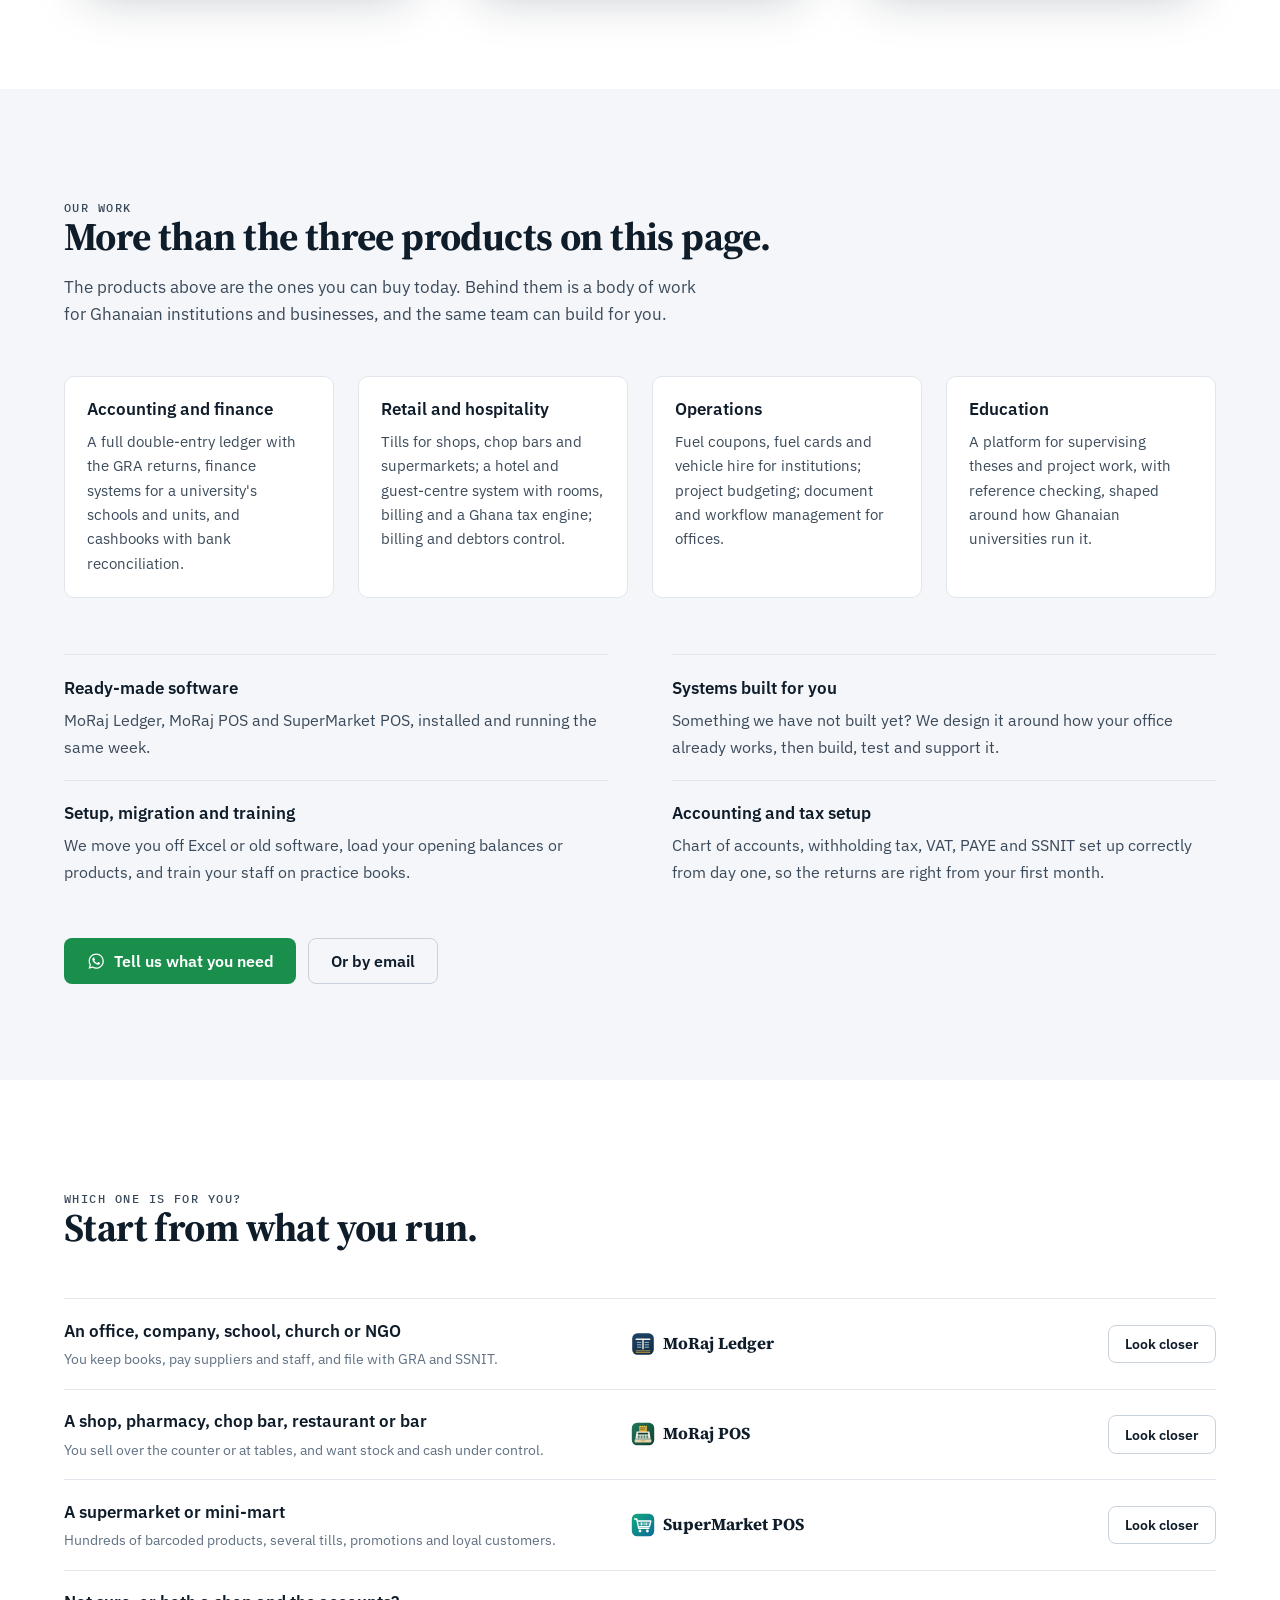
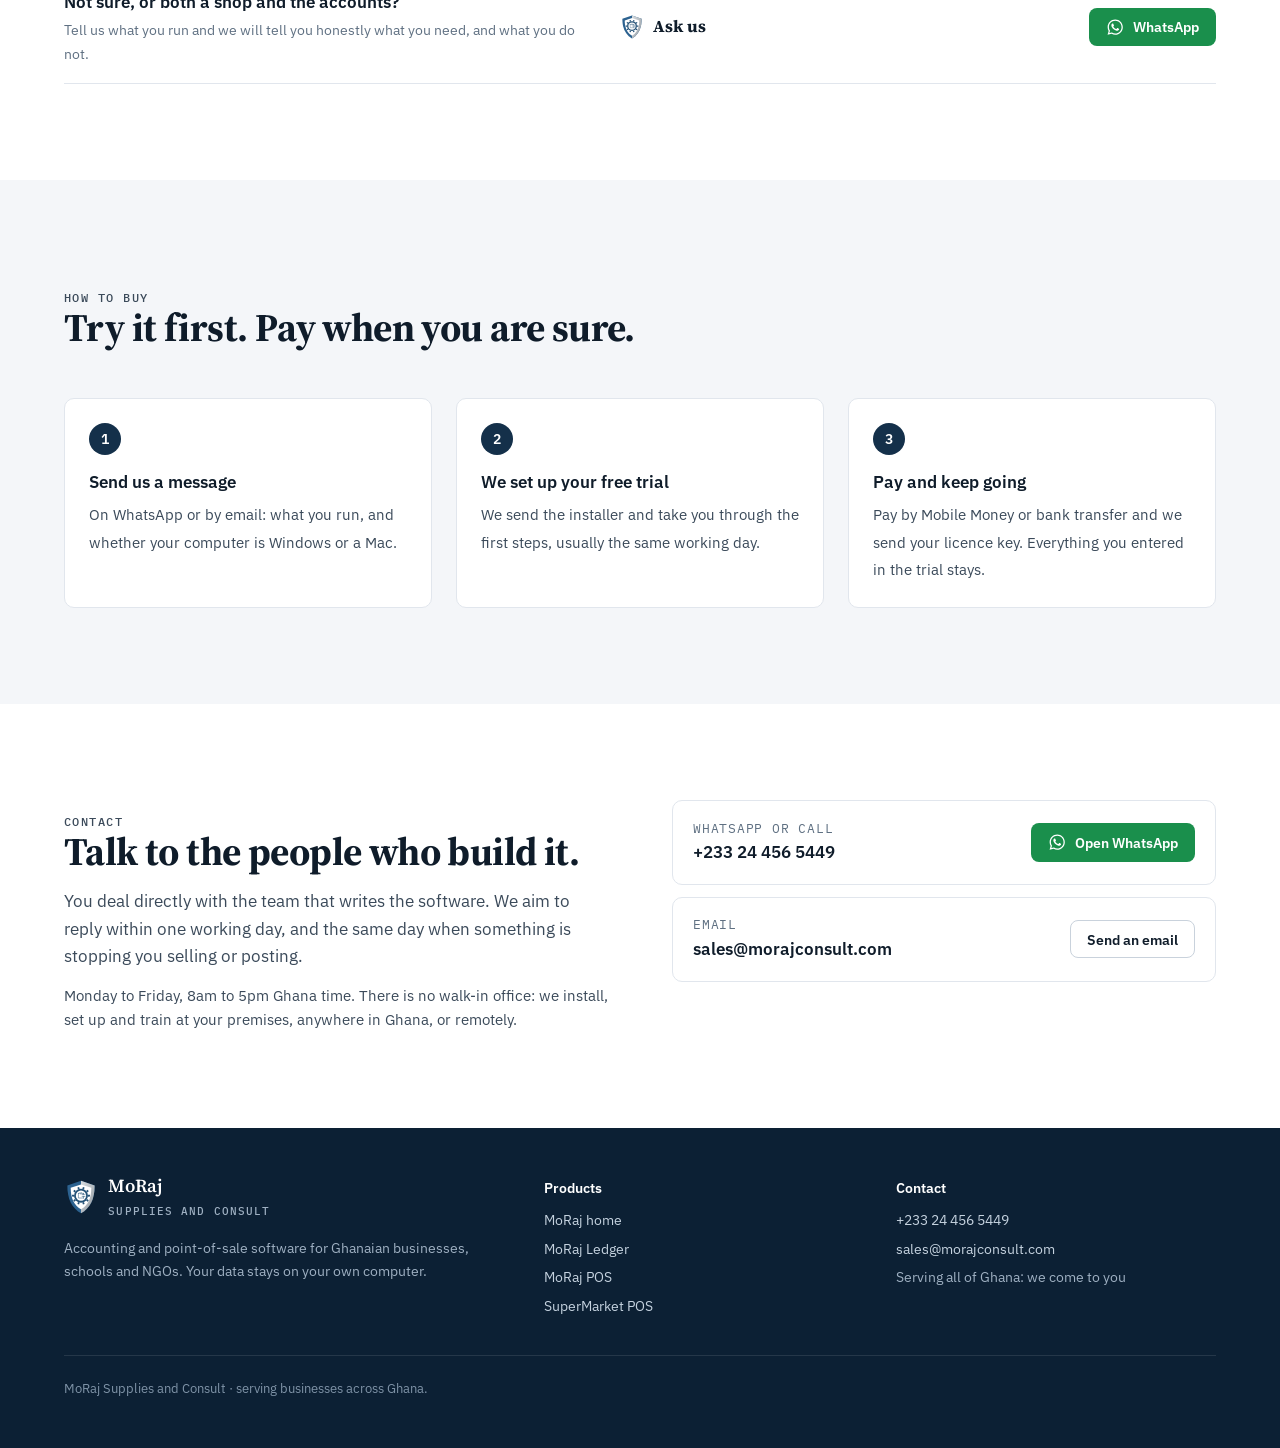
==== commit 6f2b2971: "Site: serving all of Ghana, we come to you; no walk-in office Co-Authored-By: Claude Opus 5.5 <norep" ====
--- a/index.html
+++ b/index.html
@@ -22,7 +22,7 @@
 <link rel="preconnect" href="https://fonts.gstatic.com" crossorigin>
 <link rel="stylesheet" href="https://fonts.googleapis.com/css2?family=IBM+Plex+Mono:wght@400;500&family=IBM+Plex+Sans:wght@400;500;600&family=Source+Serif+4:opsz,wght@8..60,600;8..60,700&display=swap">
 <link rel="stylesheet" href="/assets/site.css">
-<script type="application/ld+json">{"@context": "https://schema.org", "@type": "Organization", "@id": "https://morajconsult.com/#org", "name": "MoRaj Supplies and Consult", "url": "https://morajconsult.com/", "logo": "https://morajconsult.com/media/profile.png", "email": "sales@morajconsult.com", "telephone": "+233244565449", "address": {"@type": "PostalAddress", "addressLocality": "Cape Coast", "addressRegion": "Central Region", "addressCountry": "GH"}, "areaServed": ["Cape Coast", "Accra", "Kumasi", "Sekondi-Takoradi", "Tamale"], "sameAs": ["https://www.facebook.com/profile.php?id=61594829566417"]}</script>
+<script type="application/ld+json">{"@context": "https://schema.org", "@type": "Organization", "@id": "https://morajconsult.com/#org", "name": "MoRaj Supplies and Consult", "url": "https://morajconsult.com/", "logo": "https://morajconsult.com/media/profile.png", "email": "sales@morajconsult.com", "telephone": "+233244565449", "address": {"@type": "PostalAddress", "addressLocality": "Cape Coast", "addressRegion": "Central Region", "addressCountry": "GH"}, "areaServed": [{"@type": "Country", "name": "Ghana"}, "Cape Coast", "Accra", "Kumasi", "Sekondi-Takoradi", "Tamale"], "sameAs": ["https://www.facebook.com/profile.php?id=61594829566417"]}</script>
 </head>
 <body>
 
@@ -107,7 +107,7 @@
   <section class="hero on-dark">
     <div class="wrap hero-grid">
       <div class="hero-copy">
-        <p class="eyebrow">MoRaj Supplies and Consult · Cape Coast &amp; Accra</p>
+        <p class="eyebrow">MoRaj Supplies and Consult · serving all of Ghana</p>
         <h1>Keep your books and run your till, even when the internet is off.</h1>
         <p class="lede">
           We are a Ghanaian software and consulting team. We build accounting systems, shop and
@@ -323,7 +323,7 @@
         <p class="kicker">Contact</p>
         <h2>Talk to the people who build it.</h2>
         <p>You deal directly with the team that writes the software. We aim to reply within one working day, and the same day when something is stopping you selling or posting.</p>
-        <p class="hours">Monday to Friday, 8am to 5pm Ghana time.</p>
+        <p class="hours">Monday to Friday, 8am to 5pm Ghana time. There is no walk-in office: we install, set up and train at your premises, anywhere in Ghana, or remotely.</p>
       </div>
       <div class="ways">
         <div class="way"><div><small>WhatsApp or call</small><b>+233 24 456 5449</b></div><a class="btn btn-wa btn-sm" href="https://wa.me/233244565449"><svg aria-hidden="true"><use href="#wa"/></svg>Open WhatsApp</a></div>
@@ -352,11 +352,11 @@
         <b>Contact</b>
         <p><a href="https://wa.me/233244565449">+233 24 456 5449</a></p>
         <p><a href="mailto:sales@morajconsult.com">sales@morajconsult.com</a></p>
-        <p>Cape Coast and Accra, Ghana</p>
+        <p>Serving all of Ghana: we come to you</p>
       </div>
     </div>
     <div class="legal">
-      <span>MoRaj Supplies and Consult, Cape Coast and Accra.</span>
+      <span>MoRaj Supplies and Consult · serving businesses across Ghana.</span>
     </div>
   </div>
 </footer>
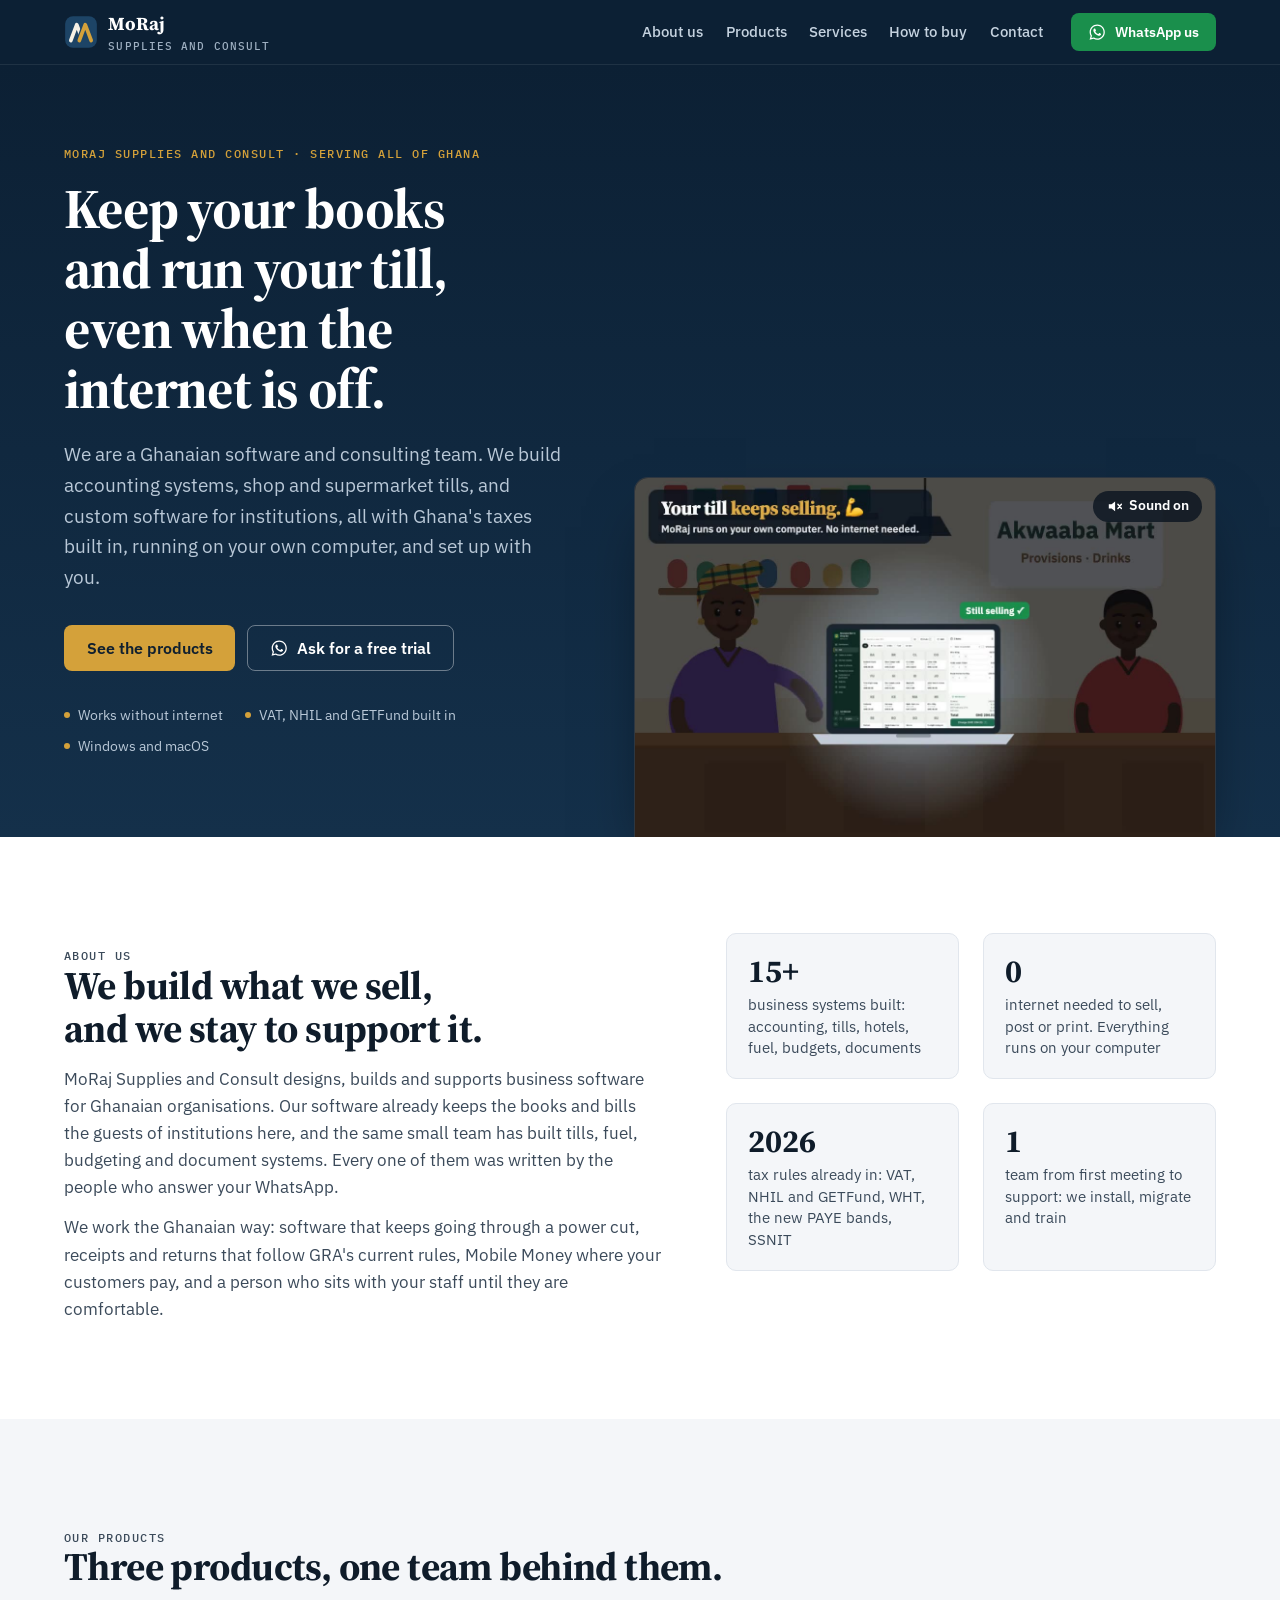
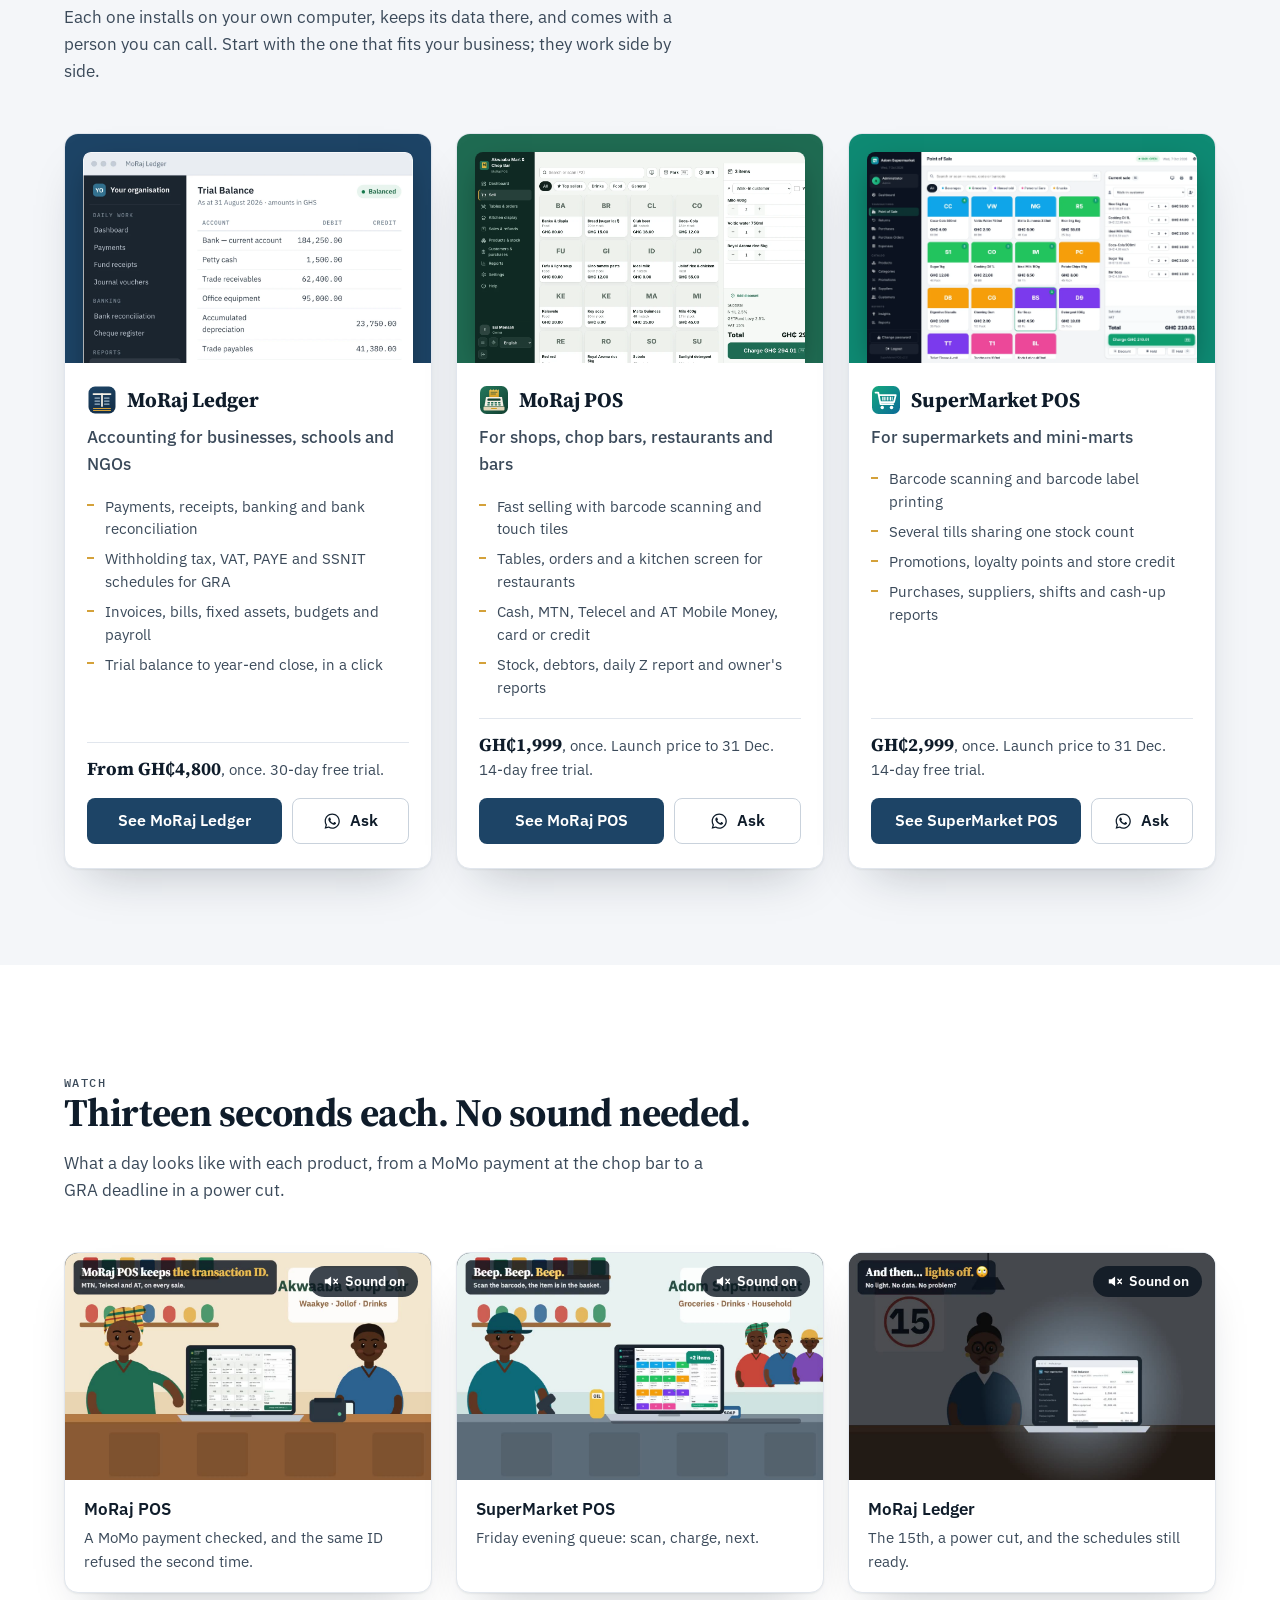
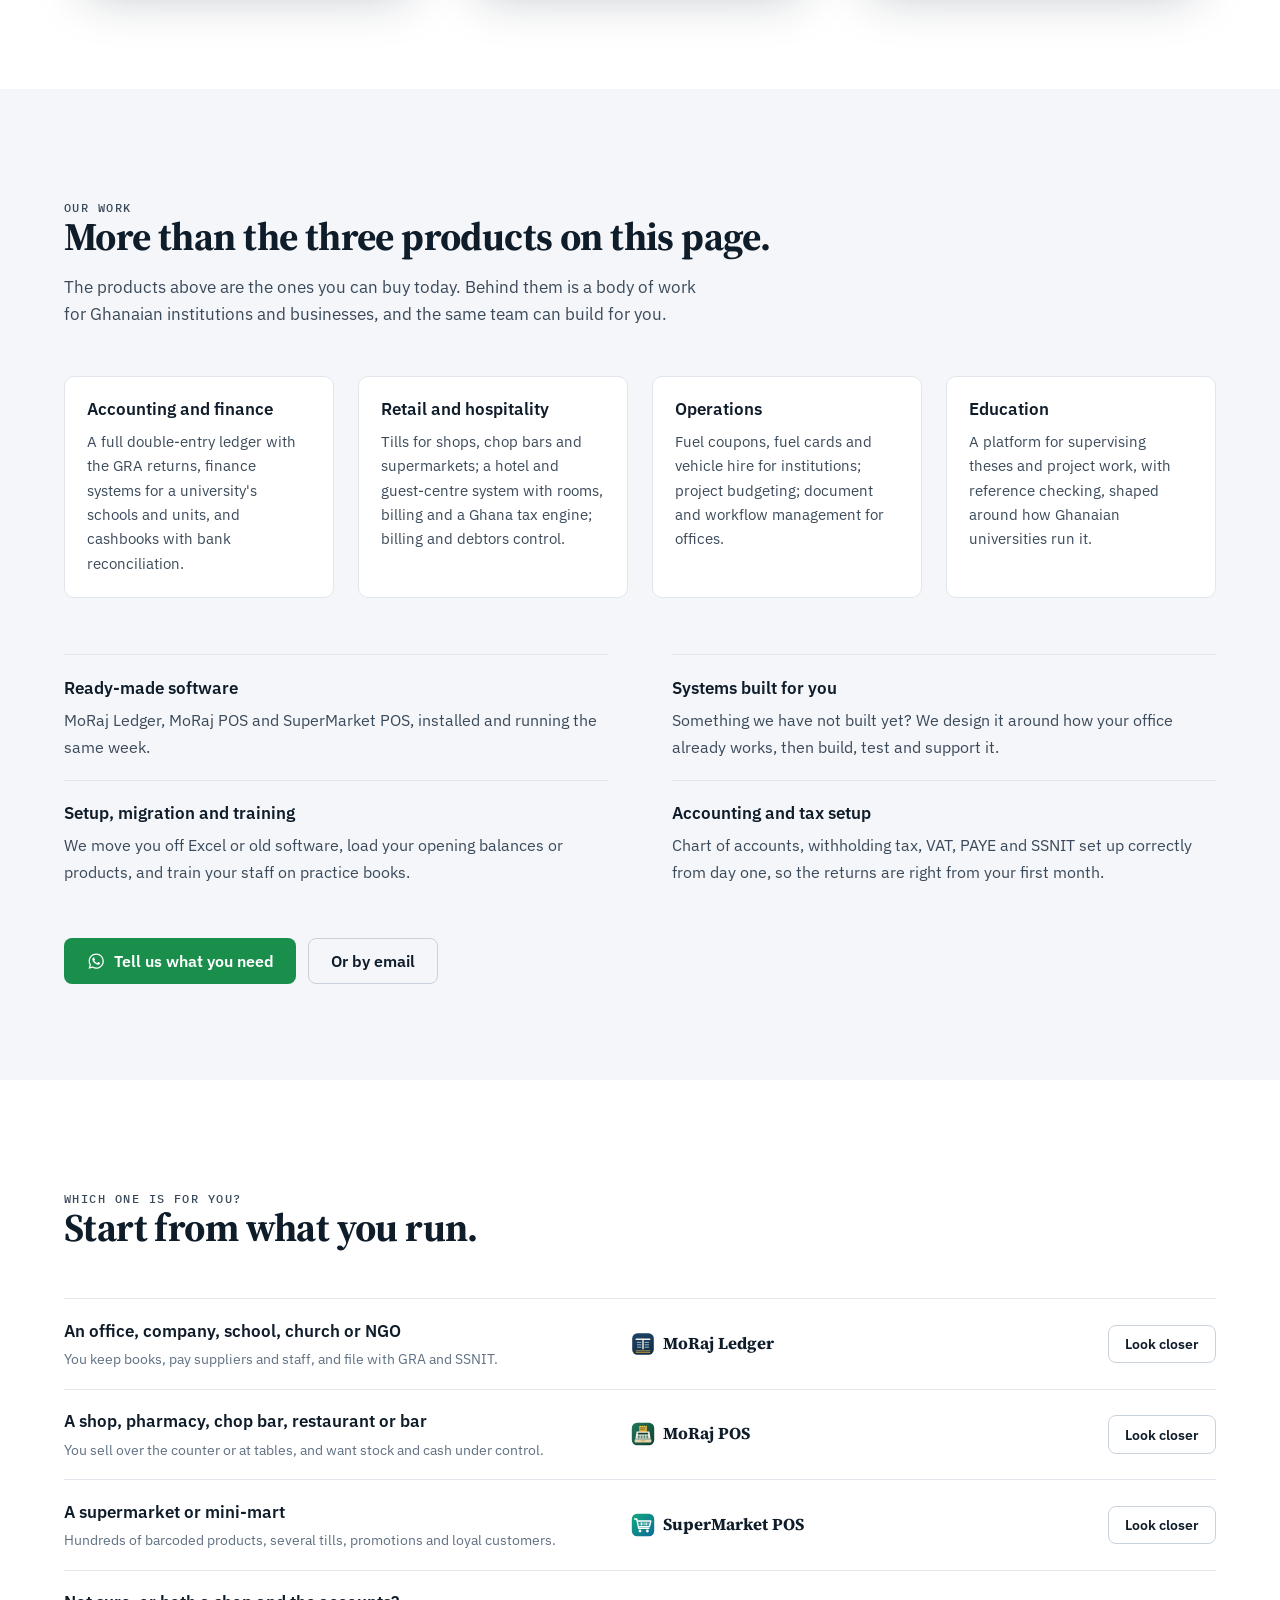
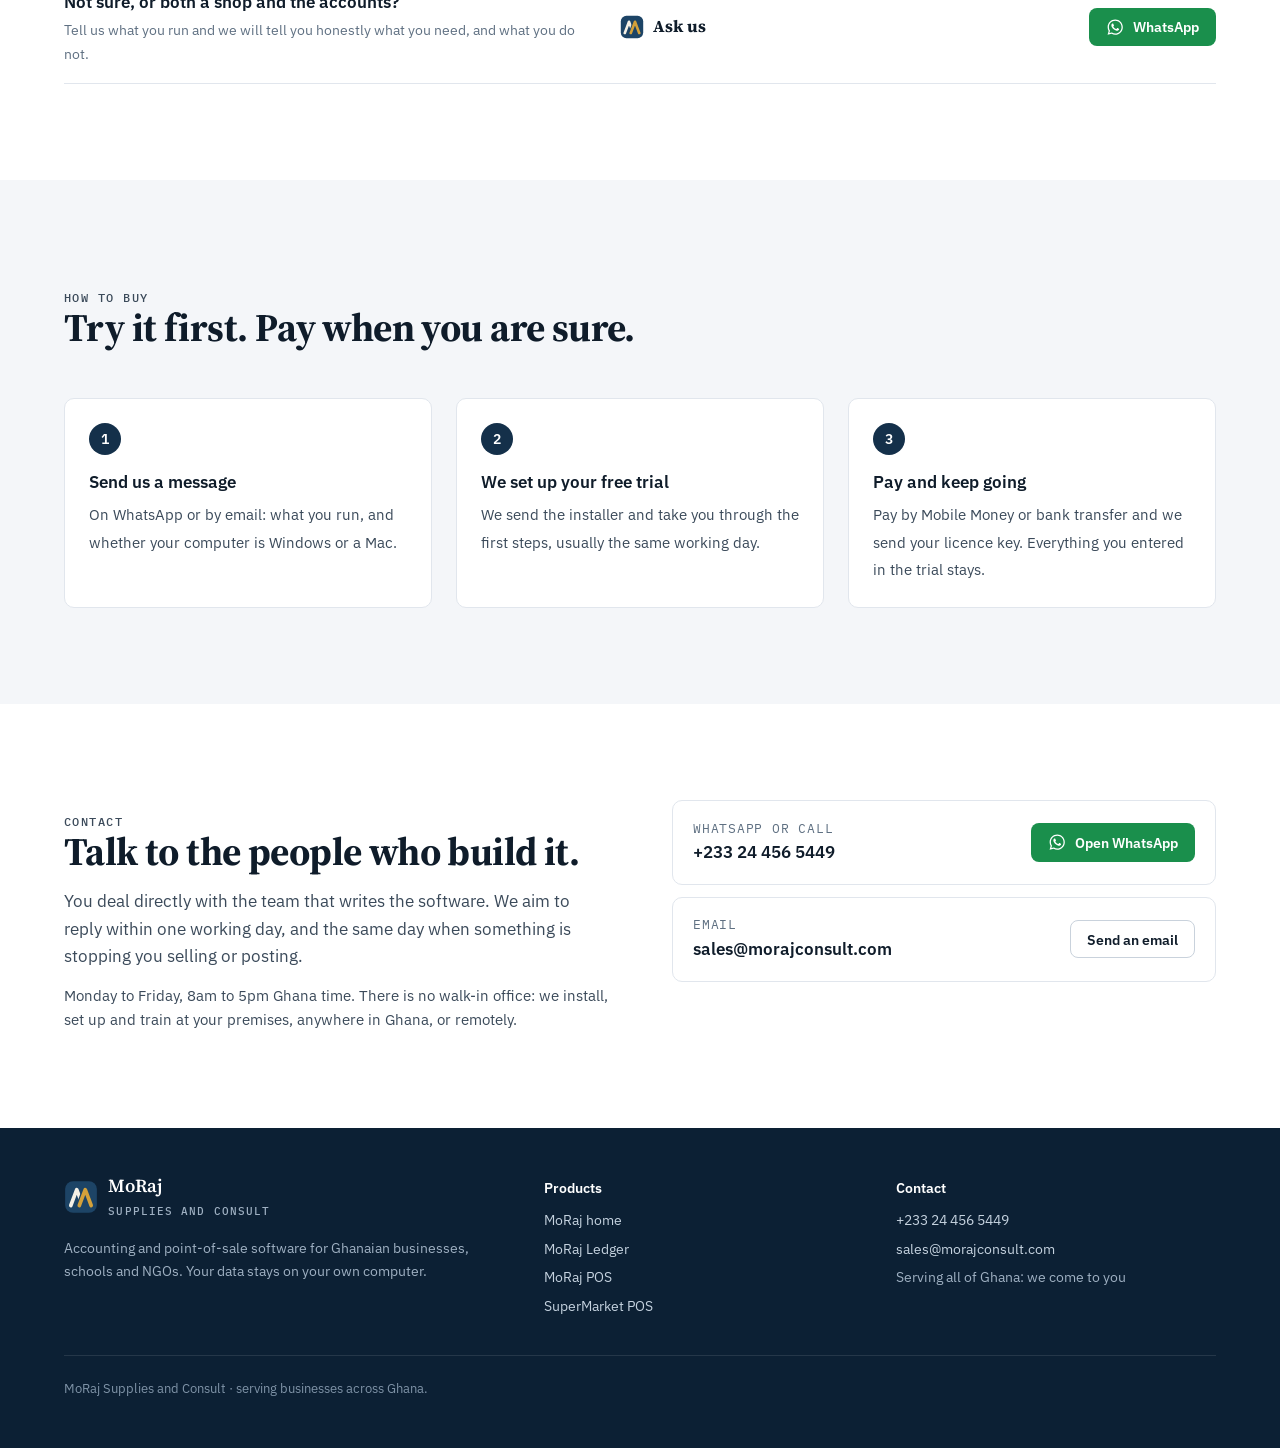
==== commit 2800dff2: "Site: new company mark (two interlocked peaks) replaces the shield The mark is assets/moraj-mark.svg" ====
--- a/index.html
+++ b/index.html
@@ -16,8 +16,8 @@
 <meta property="og:image:width" content="1200">
 <meta property="og:image:height" content="630">
 <meta name="twitter:card" content="summary_large_image">
-<link rel="icon" href="/assets/shield.svg" type="image/svg+xml">
-<link rel="apple-touch-icon" href="/assets/shield-touch.png">
+<link rel="icon" href="/assets/moraj-mark.svg" type="image/svg+xml">
+<link rel="apple-touch-icon" href="/assets/moraj-mark-touch.png">
 <link rel="preconnect" href="https://fonts.googleapis.com">
 <link rel="preconnect" href="https://fonts.gstatic.com" crossorigin>
 <link rel="stylesheet" href="https://fonts.googleapis.com/css2?family=IBM+Plex+Mono:wght@400;500&family=IBM+Plex+Sans:wght@400;500;600&family=Source+Serif+4:opsz,wght@8..60,600;8..60,700&display=swap">
@@ -29,19 +29,12 @@
 <svg width="0" height="0" style="position:absolute" aria-hidden="true">
   <defs>
     <linearGradient id="steel" x1="0" y1="0" x2="1" y2="1"><stop offset="0%" stop-color="#d8dcdf"/><stop offset="45%" stop-color="#b9bfc4"/><stop offset="100%" stop-color="#8f979e"/></linearGradient>
-    <!-- The company's mark: the MoRaj shield (gear, resistor, capacitor). Same geometry as the apps' BrandMark. -->
-    <symbol id="shield" viewBox="0 0 120 132">
-      <path d="M60 3 L113 21 C113 74 96 108 60 129 C24 108 7 74 7 21 Z" fill="#2c6290"/>
-      <path d="M60 3 L113 21 C113 74 96 108 60 129 C60 129 60 3 60 3 Z" fill="url(#steel)"/>
-      <path d="M60 17 L100 30 C100 71 87 98 60 114 C33 98 20 71 20 30 Z" fill="#ffffff"/>
-      <g fill="#245277">
-        <path d="M86.77,57.45 L94.84,57.68 L94.84,64.32 L86.77,64.55 Z M83.74,73.86 L90.14,78.79 L86.24,84.17 L79.57,79.61 Z M71.65,85.36 L73.92,93.11 L67.61,95.16 L64.89,87.55 Z M55.11,87.55 L52.39,95.16 L46.08,93.11 L48.35,85.36 Z M40.43,79.61 L33.76,84.17 L29.86,78.79 L36.26,73.86 Z M33.23,64.55 L25.16,64.32 L25.16,57.68 L33.23,57.45 Z M36.26,48.14 L29.86,43.21 L33.76,37.83 L40.43,42.39 Z M48.35,36.64 L46.08,28.89 L52.39,26.84 L55.11,34.45 Z M64.89,34.45 L67.61,26.84 L73.92,28.89 L71.65,36.64 Z M79.57,42.39 L86.24,37.83 L90.14,43.21 L83.74,48.14 Z"/>
-        <circle cx="60" cy="61" r="27"/>
-      </g>
-      <circle cx="60" cy="61" r="20" fill="#ffffff"/>
-      <g fill="none" stroke="#245277" stroke-width="1.9" stroke-linecap="round" stroke-linejoin="round">
-        <path d="M50 52 h5 l1.5 -3.5 l3 7 l3 -7 l3 7 l1.5 -3.5 h3"/><path d="M50 52 V70 H70"/><path d="M70 52 V57"/><path d="M64.5 57 h11"/><path d="M64.5 64 h11"/><path d="M70 64 V70"/>
-      </g>
+    <!-- The company's mark: two interlocked peaks make the M (cream and gold on navy). Source: assets/moraj-mark.svg. -->
+    <symbol id="mark" viewBox="0 0 120 120">
+      <rect x="4" y="4" width="112" height="112" rx="28" fill="#1d4466"/>
+      <path d="M24 90 L45 34 L60 74" fill="none" stroke="#f6f1e6" stroke-width="13" stroke-linecap="round" stroke-linejoin="round"/>
+      <path d="M54 90 L75 34 L96 90" fill="none" stroke="#1d4466" stroke-width="22" stroke-linecap="round" stroke-linejoin="round"/>
+      <path d="M54 90 L75 34 L96 90" fill="none" stroke="#d4a13a" stroke-width="13" stroke-linecap="round" stroke-linejoin="round"/>
     </symbol>
     <!-- MoRaj Ledger: the T-account with the gold double rule -->
     <linearGradient id="pg" x1="0" y1="0" x2="0.35" y2="1"><stop offset="0%" stop-color="#1d4466"/><stop offset="100%" stop-color="#14304a"/></linearGradient>
@@ -90,7 +83,7 @@
 
 <header class="top on-dark">
   <div class="wrap top-in">
-    <a class="logo" href="/" aria-label="MoRaj Supplies and Consult, home"><svg aria-hidden="true"><use href="#shield"/></svg><span><b>MoRaj</b><small>Supplies and Consult</small></span></a>
+    <a class="logo" href="/" aria-label="MoRaj Supplies and Consult, home"><svg aria-hidden="true"><use href="#mark"/></svg><span><b>MoRaj</b><small>Supplies and Consult</small></span></a>
     <nav aria-label="Sections">
       <a href="#about">About us</a>
       <a href="#products">Products</a>
@@ -294,7 +287,7 @@
         </li>
         <li>
           <div class="you">Not sure, or both a shop and the accounts?<small>Tell us what you run and we will tell you honestly what you need, and what you do not.</small></div>
-          <div class="pick"><svg aria-hidden="true"><use href="#shield"/></svg>Ask us</div>
+          <div class="pick"><svg aria-hidden="true"><use href="#mark"/></svg>Ask us</div>
           <a class="btn btn-wa btn-sm" href="https://wa.me/233244565449?text=Hello%20MoRaj%2C%20which%20of%20your%20products%20suits%20my%20business%3F%20We%20run%3A%20"><svg aria-hidden="true"><use href="#wa"/></svg>WhatsApp</a>
         </li>
       </ul>
@@ -338,7 +331,7 @@
   <div class="wrap">
     <div class="foot-grid">
       <div>
-        <a class="logo" href="/" aria-label="MoRaj Supplies and Consult, home"><svg aria-hidden="true"><use href="#shield"/></svg><span><b>MoRaj</b><small>Supplies and Consult</small></span></a>
+        <a class="logo" href="/" aria-label="MoRaj Supplies and Consult, home"><svg aria-hidden="true"><use href="#mark"/></svg><span><b>MoRaj</b><small>Supplies and Consult</small></span></a>
         <p style="margin-top:1rem">Accounting and point-of-sale software for Ghanaian businesses, schools and NGOs. Your data stays on your own computer.</p>
       </div>
       <div>
